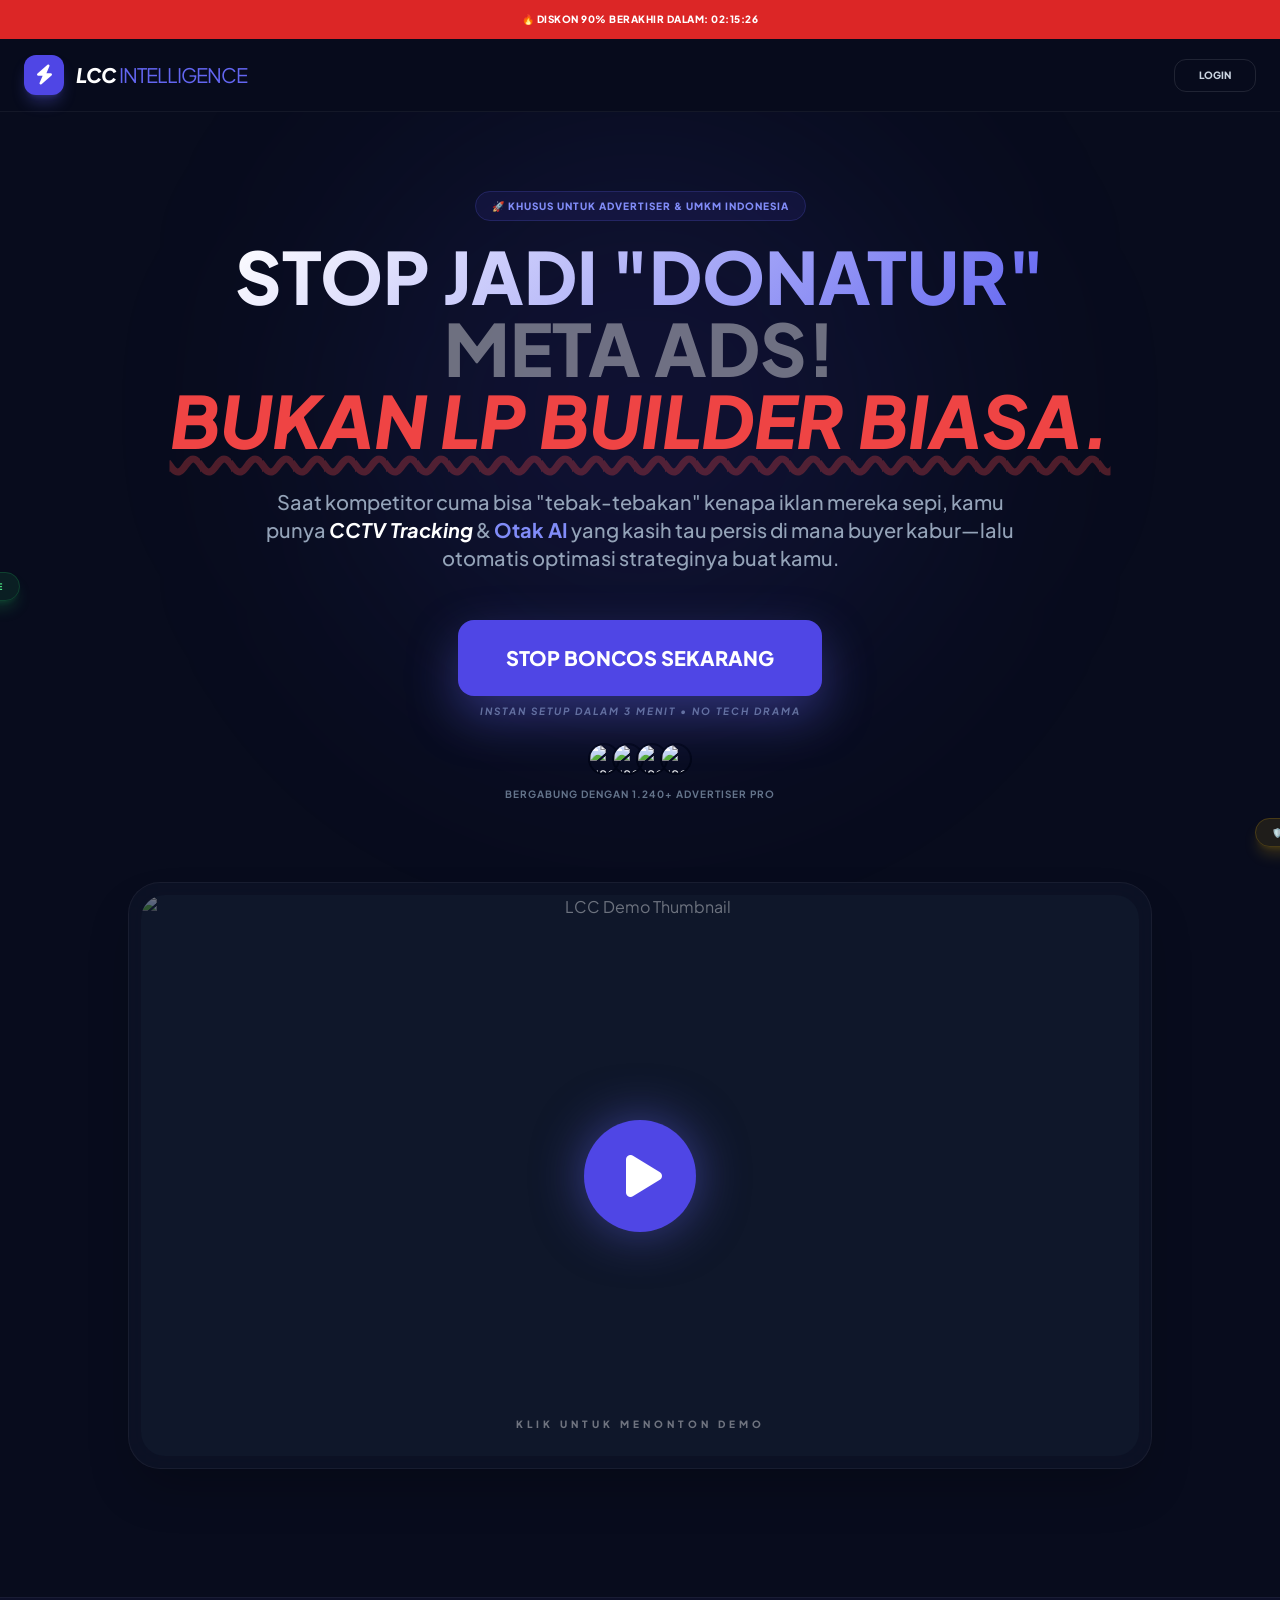
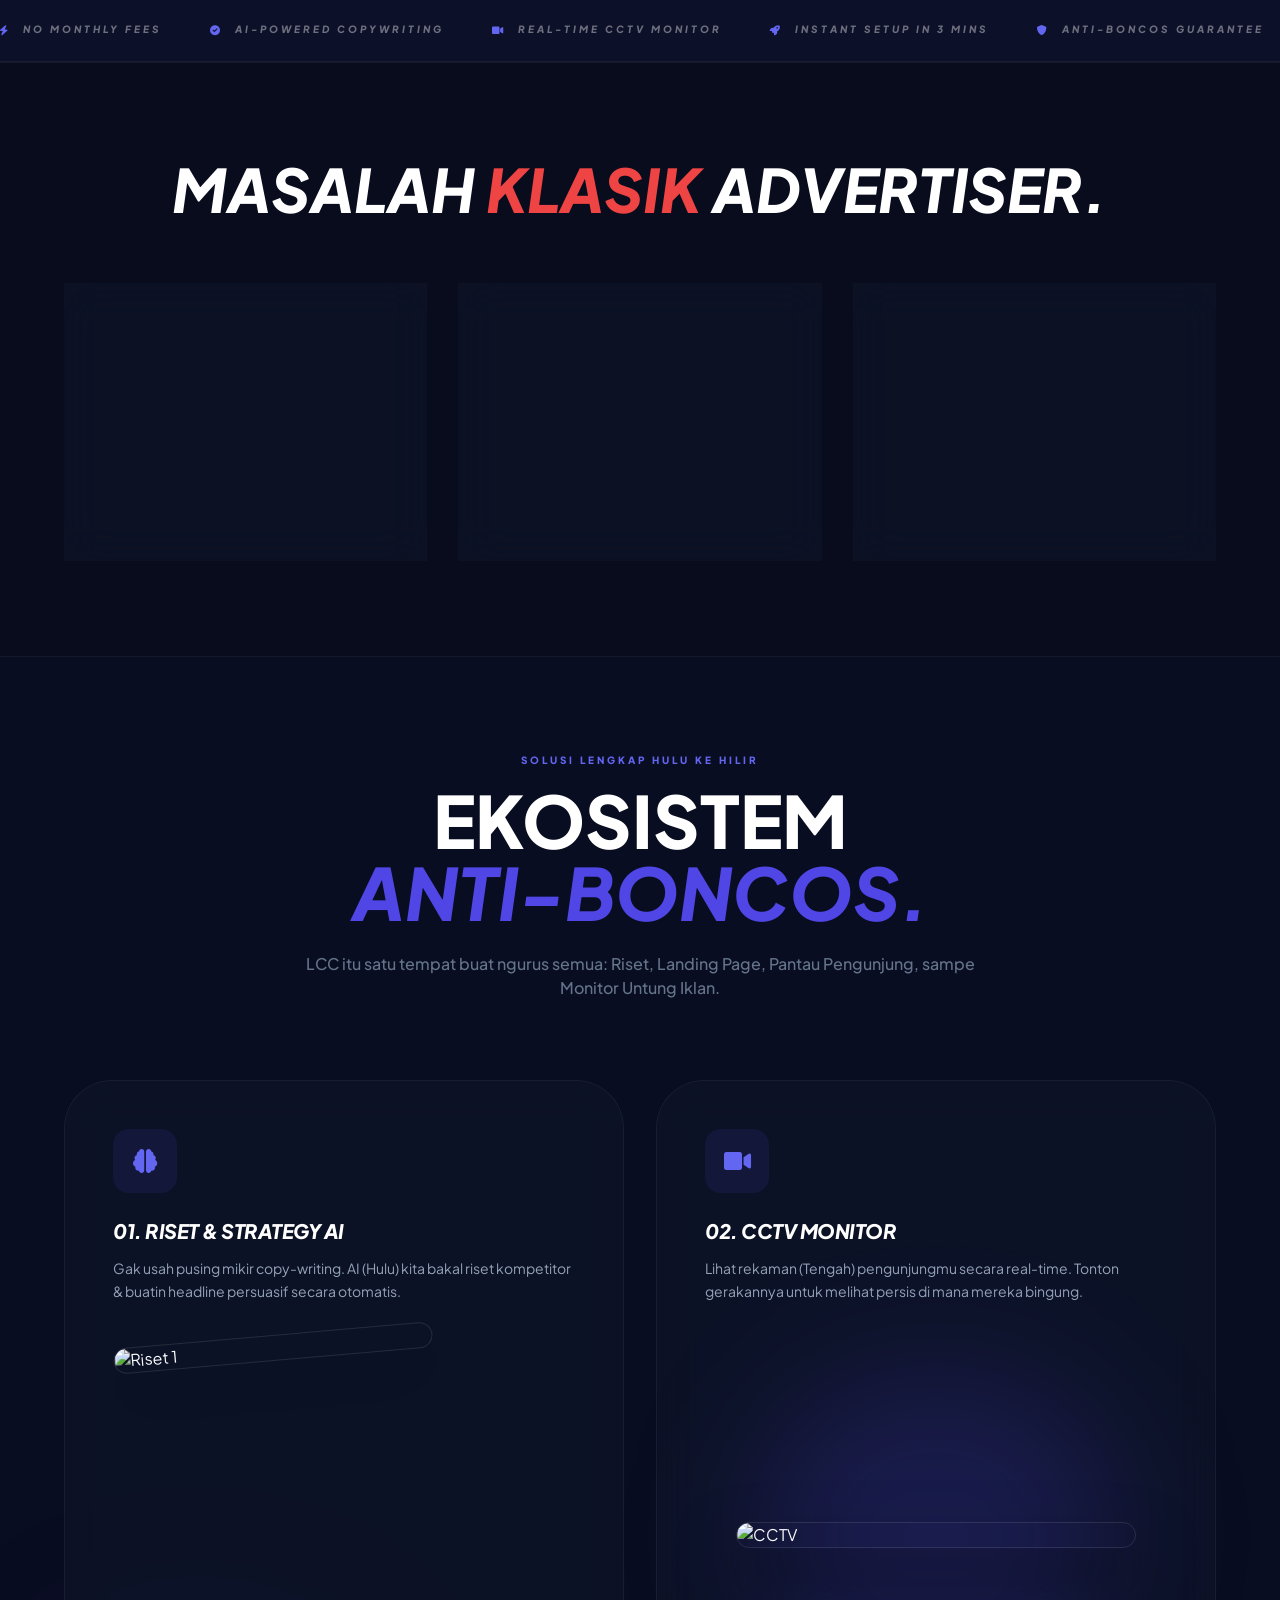
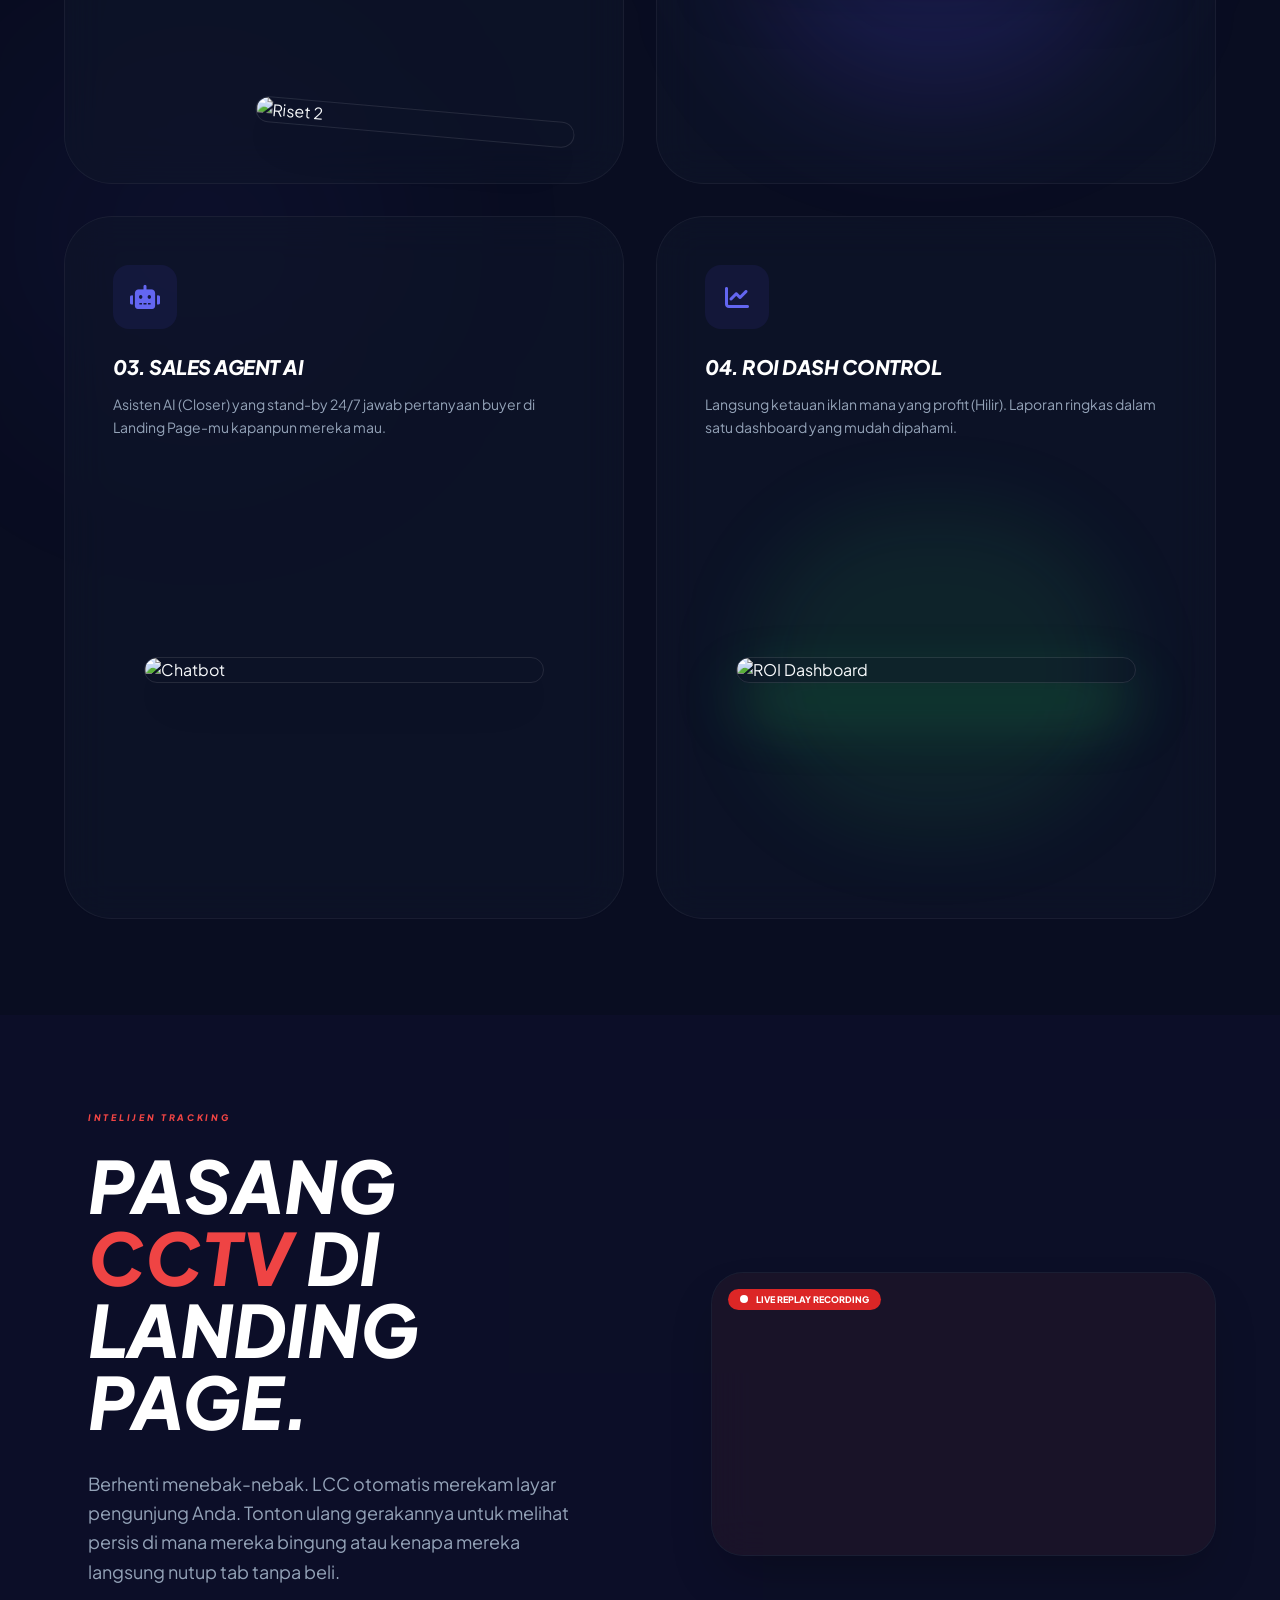
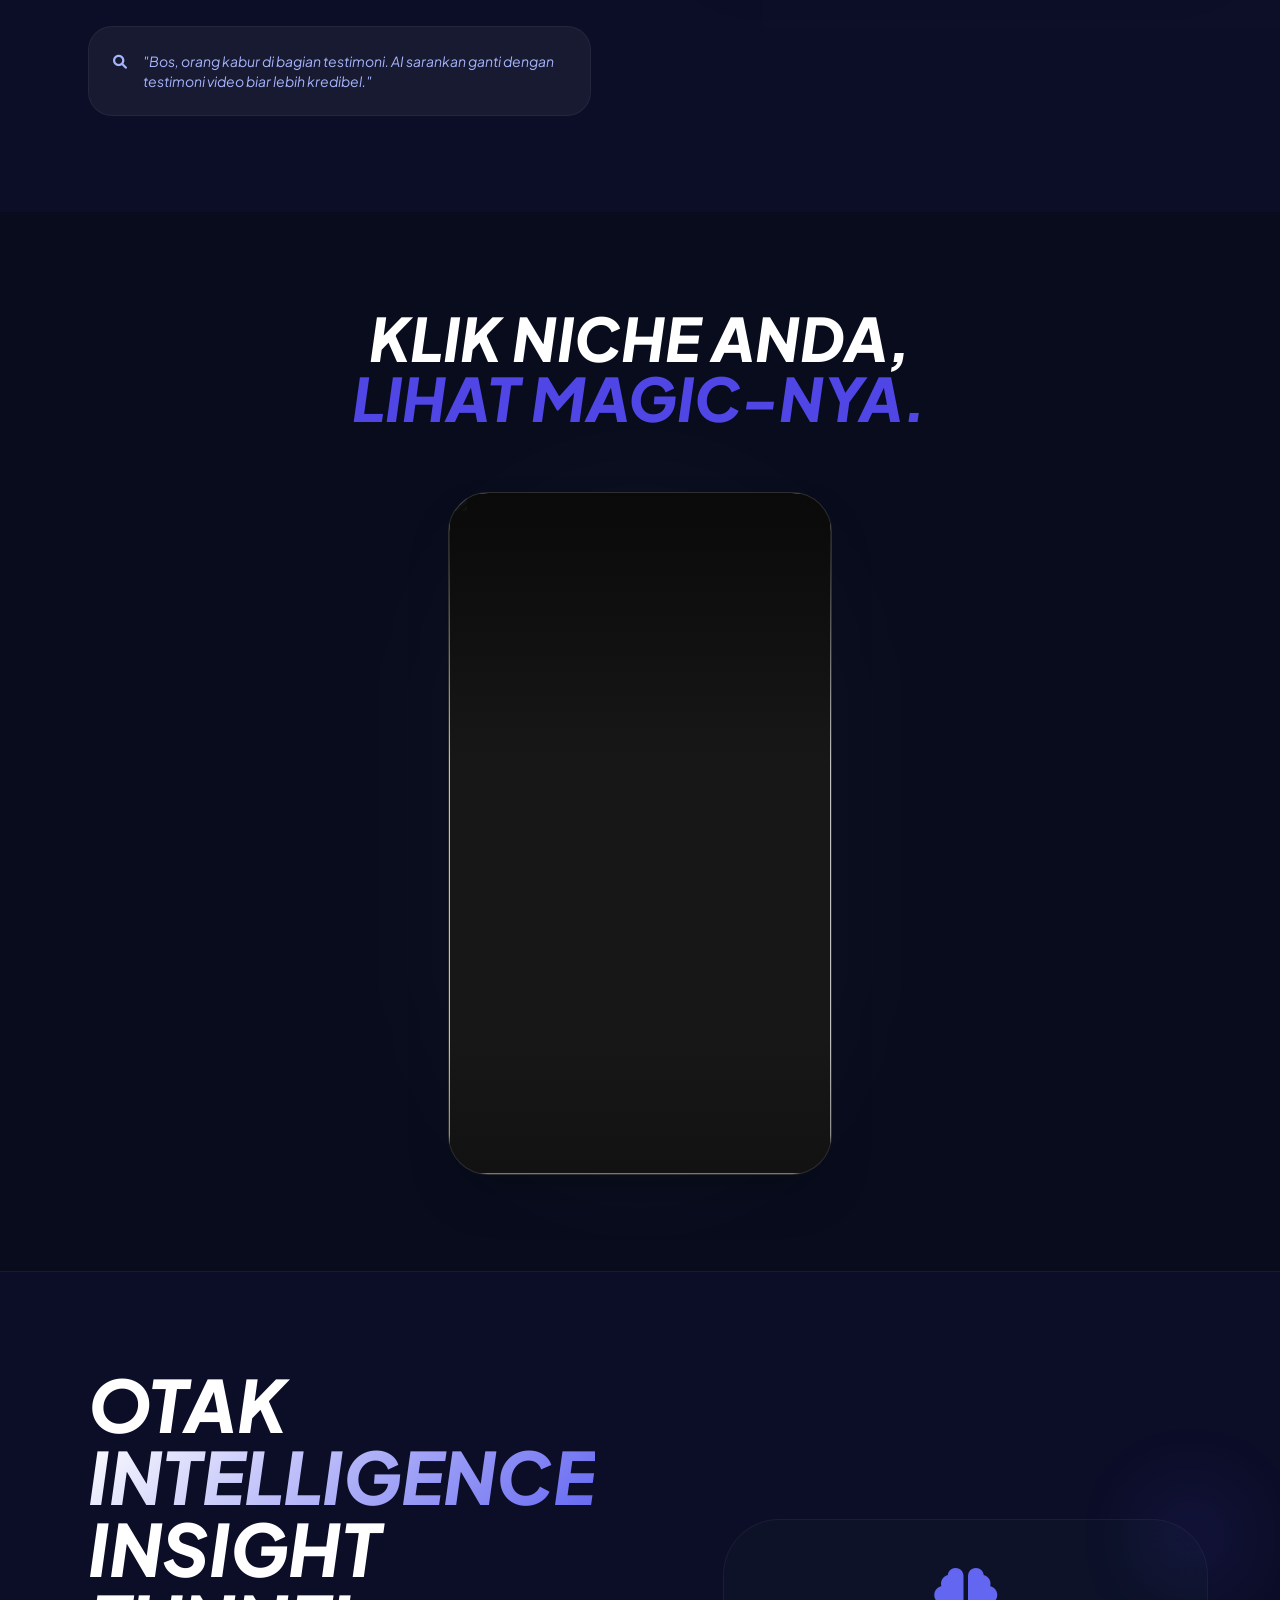
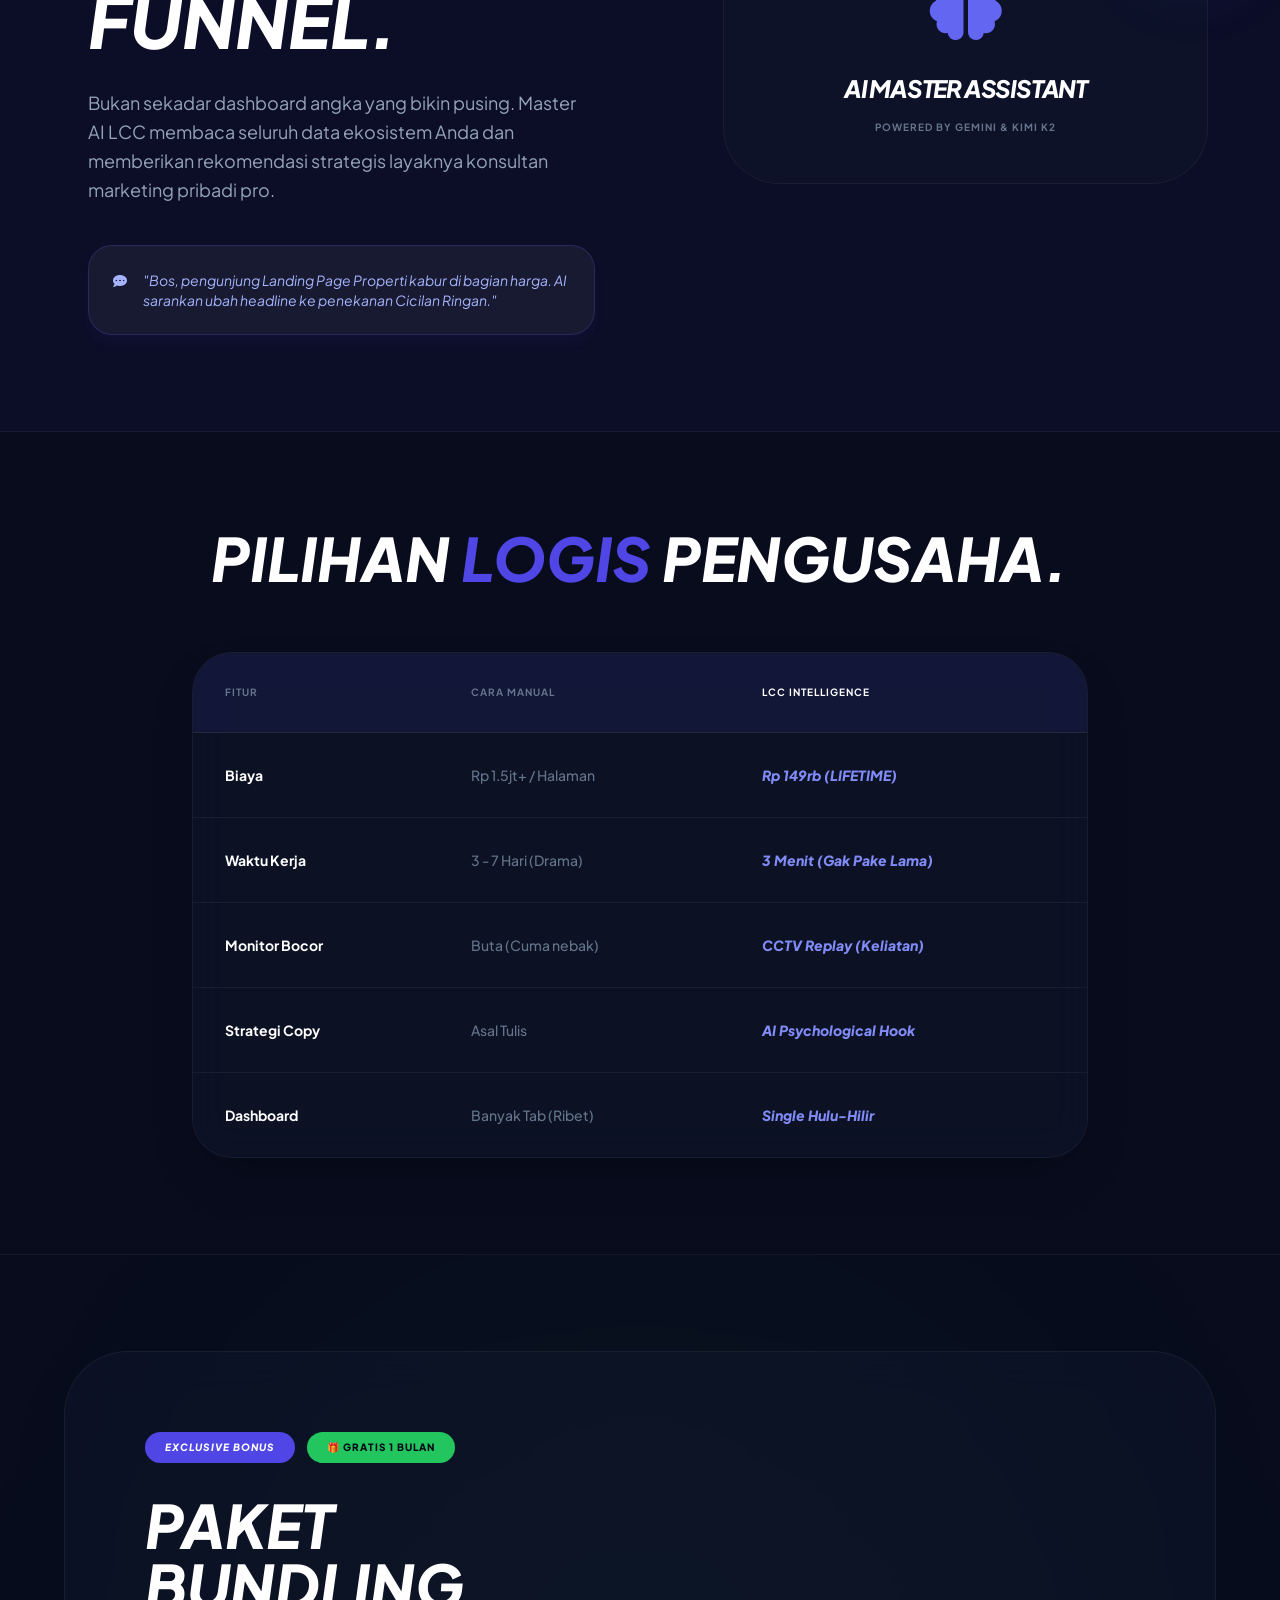
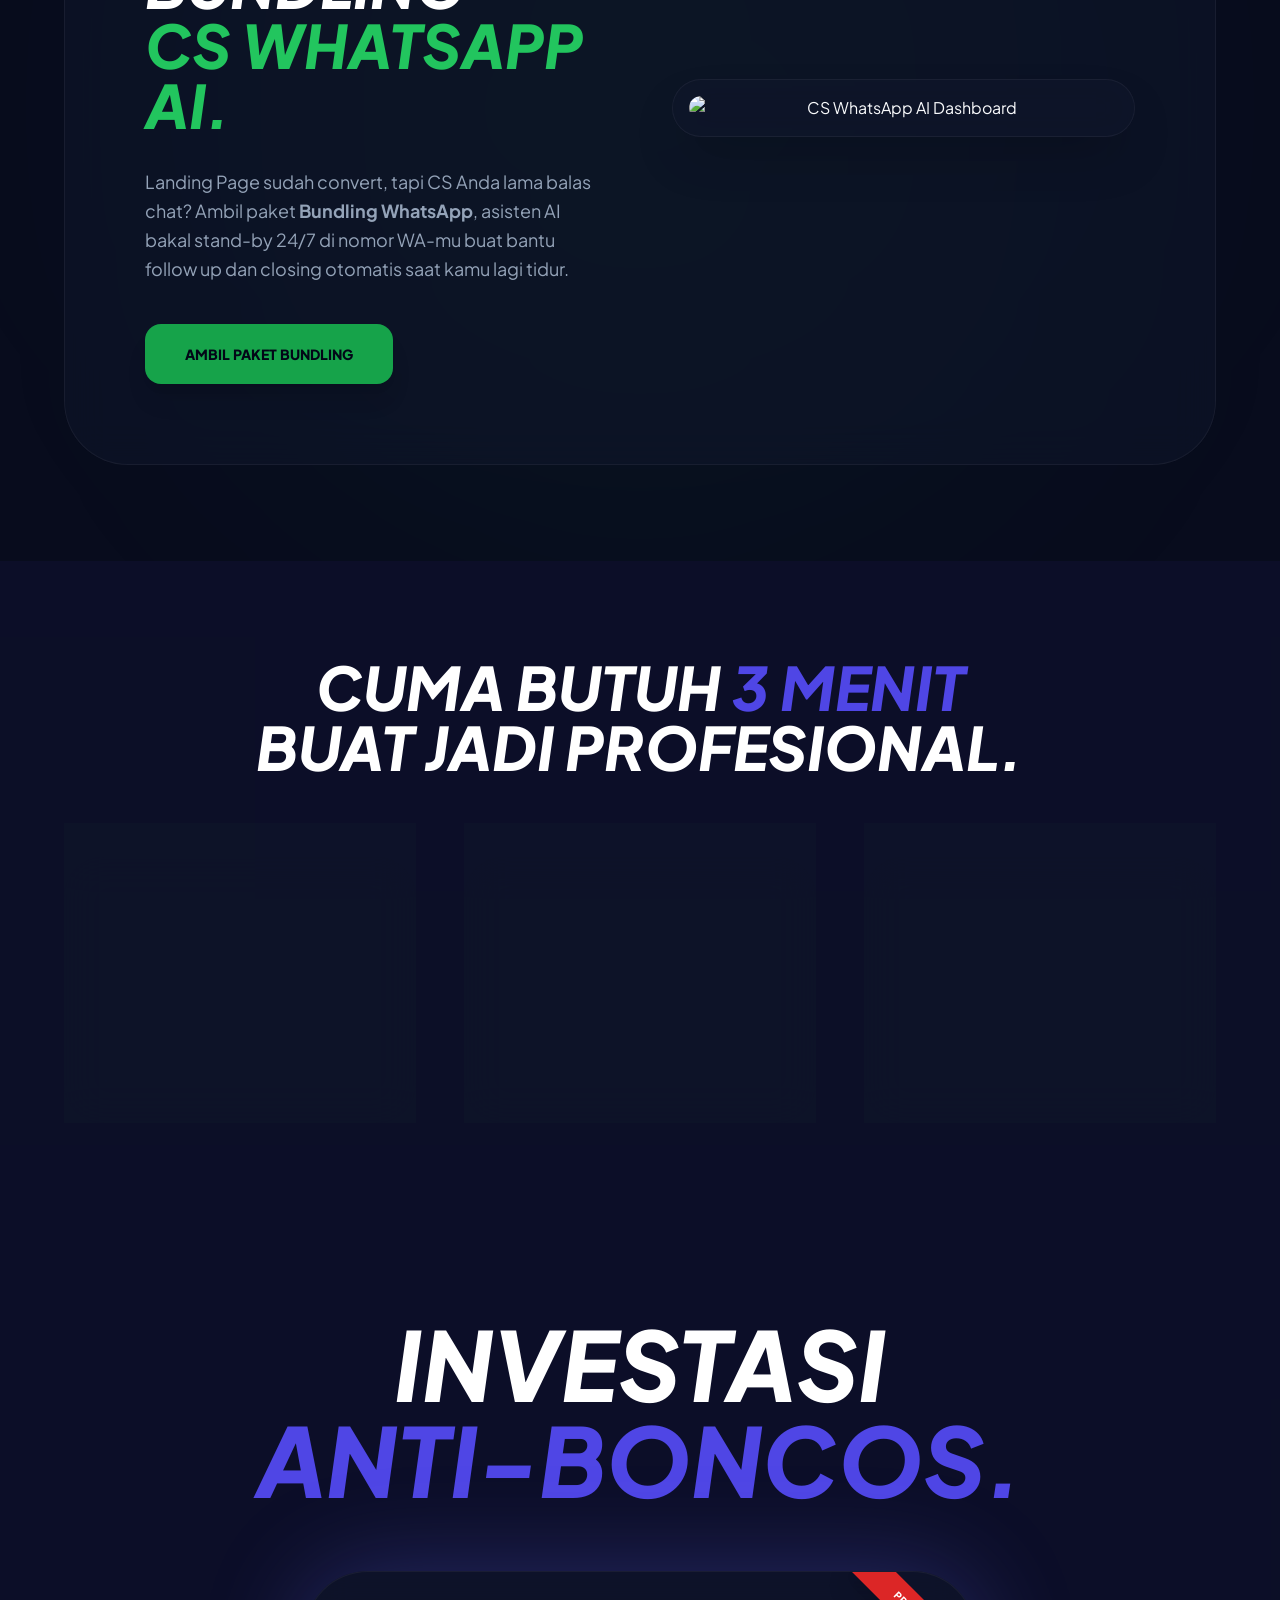
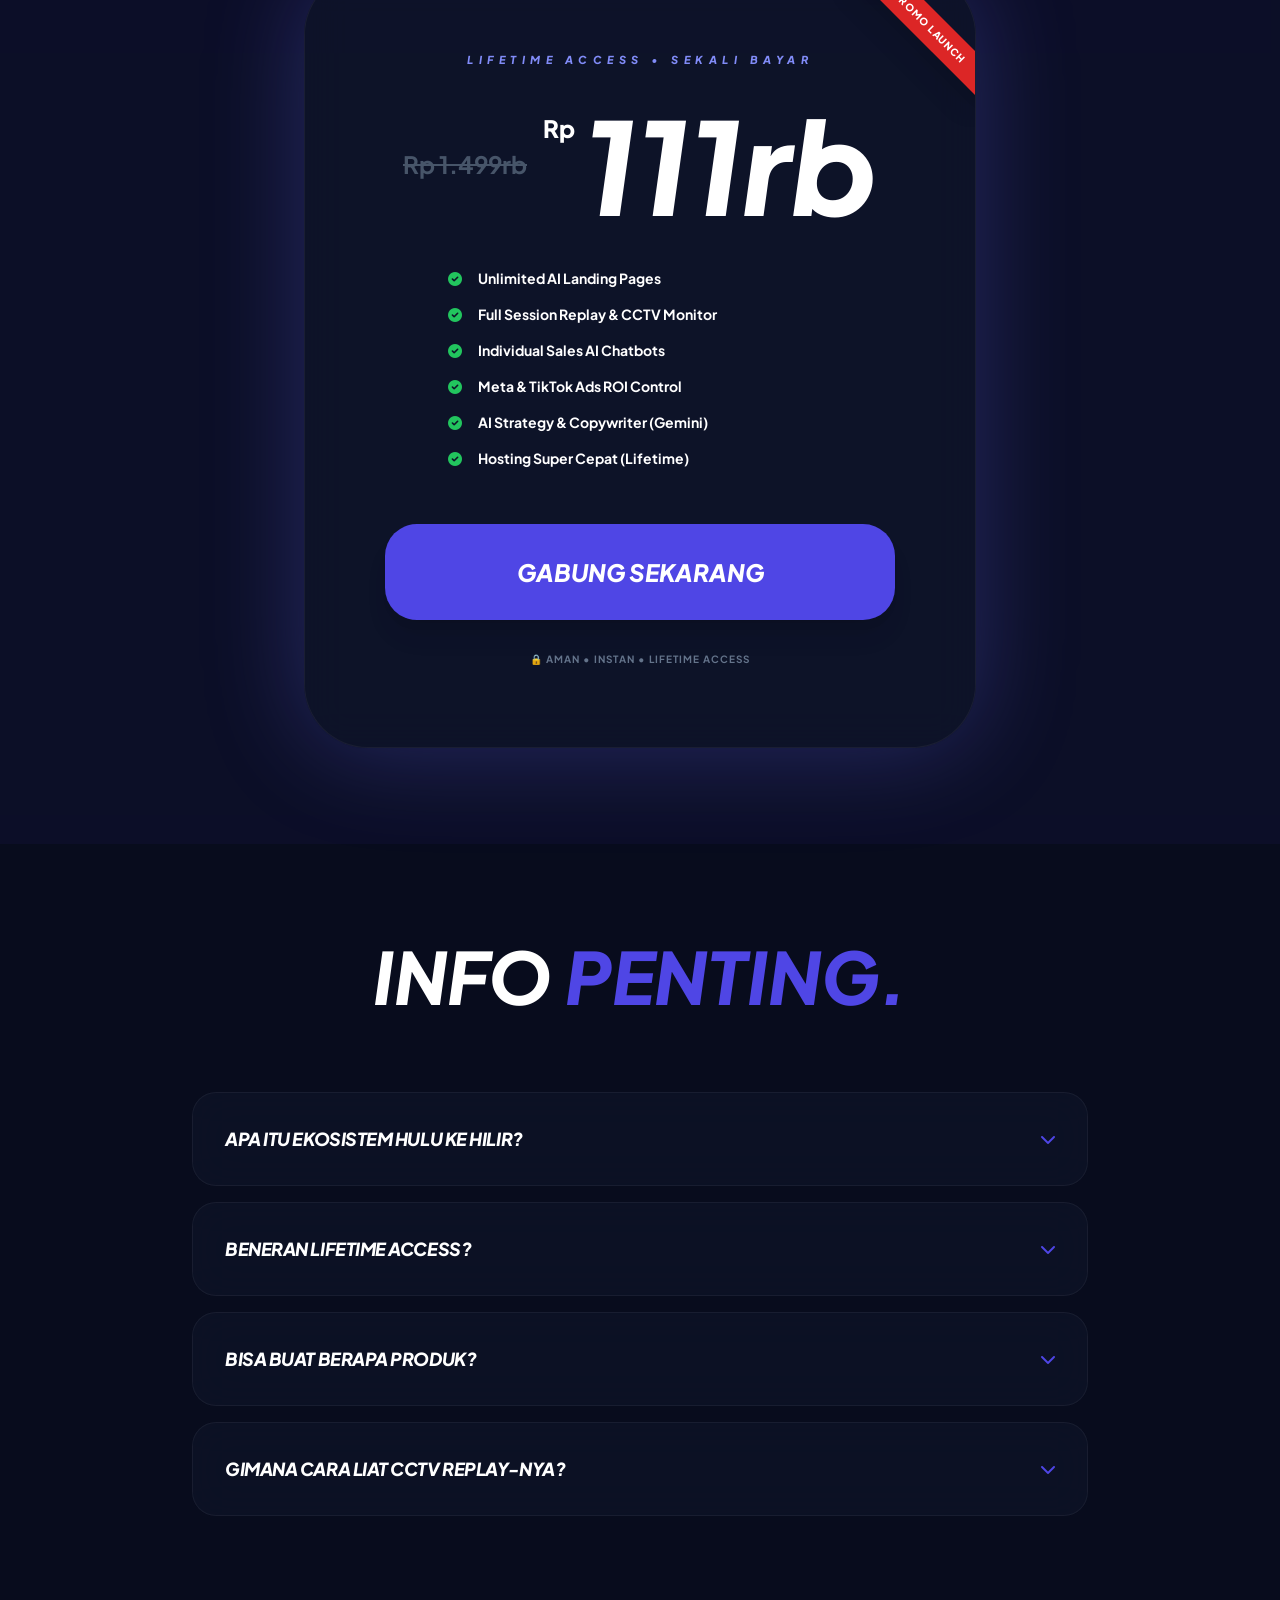
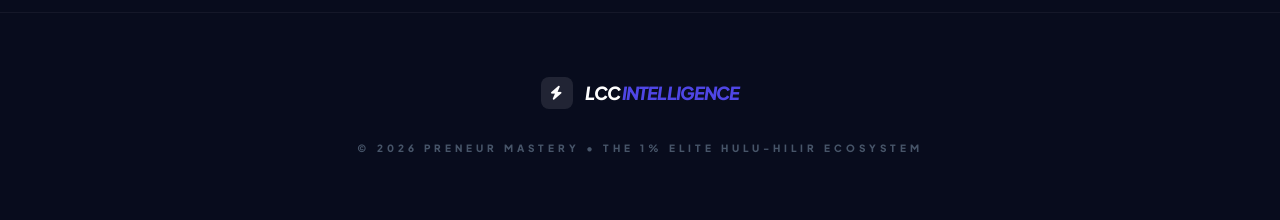
==== experiment/index.html @ a0bcba07 "Add experiment folder for Tailwind testing" ====
<!DOCTYPE html>
<html lang="id">
<head>
    <meta charset="UTF-8">
    <meta name="viewport" content="width=device-width, initial-scale=1.0, maximum-scale=1.0, user-scalable=yes">
    <title>LCC Intelligence | Solusi Landing Page & Tracking Anti-Boncos</title>
    
    <!-- Speed Optimization -->
    <link rel="preconnect" href="https://fonts.googleapis.com">
    <link rel="preconnect" href="https://fonts.gstatic.com" crossorigin>
    <link rel="preconnect" href="https://cdnjs.cloudflare.com">
    <link rel="preconnect" href="https://connect.facebook.net">
    <link rel="preconnect" href="https://res.cloudinary.com">
    <link rel="dns-prefetch" href="https://preneurmastery.com">
    
    <!-- Fonts & Icons -->
    <link href="https://fonts.googleapis.com/css2?family=Plus+Jakarta+Sans:wght@400;500;600;700;800&display=swap" rel="stylesheet">
    <link rel="stylesheet" href="https://cdnjs.cloudflare.com/ajax/libs/font-awesome/6.0.0/css/all.min.css">
    
    <!-- Tailwind CSS for Layout -->
    <link rel="stylesheet" href="style.css">

    <!-- Meta Pixel Code -->
    <script>
        !function(f,b,e,v,n,t,s)
        {if(f.fbq)return;n=f.fbq=function(){n.callMethod?
        n.callMethod.apply(n,arguments):n.queue.push(arguments)};
        if(!f._fbq)f._fbq=n;n.push=n;n.loaded=!0;n.version='2.0';
        n.queue=[];t=b.createElement(e);t.async=!0;
        t.src=v;s=b.getElementsByTagName(e)[0];
        s.parentNode.insertBefore(t,s)}(window, document,'script',
        'https://connect.facebook.net/en_US/fbevents.js');
        fbq('init', '612806087911246');
        fbq('track', 'PageView');
    </script>
    <noscript>
        <img height="1" width="1" style="display:none" 
             src="https://www.facebook.com/tr?id=612806087911246&ev=PageView&noscript=1"/>
    </noscript>
  

    <style>
        *, *::before, *::after { box-sizing: border-box; margin: 0; padding: 0; }

        :root {
            --primary: #6366f1;
            --secondary: #10b981;
            --dark: #080c1d;
            --card: #1e293b;
        }

        html { scroll-behavior: smooth; }

        body {
            font-family: 'Plus Jakarta Sans', sans-serif;
            background-color: var(--dark);
            color: #f8fafc;
            overflow-x: hidden;
            opacity: 1 !important; /* Pastikan terlihat */
        }

        .gradient-text {
            background: linear-gradient(135deg, #fff 0%, #6366f1 100%);
            -webkit-background-clip: text;
            -webkit-text-fill-color: transparent;
            background-clip: text;
        }

        .glass-card {
            background: rgba(15, 23, 42, 0.6);
            backdrop-filter: blur(20px);
            border: 1px solid rgba(255,255,255,0.05);
        }

        .reveal {
            opacity: 1; /* Diubah dari 0 ke 1 agar konten tetap muncul meskipun JS gagal */
            transform: translateY(0px); /* Diubah dari 30px ke 0px */
            transition: all 0.8s cubic-bezier(0.22, 1, 0.36, 1);
        }
        .reveal.active {
            opacity: 1;
            transform: translateY(0);
        }

        .hover-glow:hover {
            box-shadow: 0 0 30px rgba(99,102,241,0.4);
            transform: translateY(-5px);
        }

        .floating { animation: floating 3s ease-in-out infinite; }
        @keyframes floating {
            0%, 100% { transform: translateY(0px); }
            50% { transform: translateY(-10px); }
        }

        .step-number {
            background: linear-gradient(135deg, #6366f1, #818cf8);
            -webkit-background-clip: text;
            -webkit-text-fill-color: transparent;
            background-clip: text;
        }

        .cta-shine {
            position: relative;
            overflow: hidden;
        }
        .cta-shine::after {
            content: '';
            position: absolute;
            inset: 0;
            background: linear-gradient(to right, transparent, rgba(255,255,255,0.15), transparent);
            transform: translateX(-100%);
            transition: transform 1s;
        }
        .cta-shine:hover::after { transform: translateX(100%); }

        .custom-scroll::-webkit-scrollbar { width: 4px; }
        .custom-scroll::-webkit-scrollbar-track { background: rgba(255,255,255,0.02); }
        .custom-scroll::-webkit-scrollbar-thumb { background: rgba(99,102,241,0.2); border-radius: 10px; }

        @media (max-width: 768px) {
            h1 { font-size: 2.2rem !important; line-height: 1.2 !important; }
            h2 { font-size: 1.8rem !important; }
        }
        
        .faq-content {
            max-height: 0;
            opacity: 0;
            transition: all 0.5s ease-in-out;
            overflow: hidden;
        }
        .faq-content.open {
            max-height: 500px;
            opacity: 1;
            padding-bottom: 2rem;
            border-top: 1px solid rgba(255,255,255,0.05);
            margin-top: 1.5rem;
        }
        .chevron-icon {
            transition: transform 0.5s;
        }
        .chevron-icon.rotate {
            transform: rotate(180deg);
        }
        
        /* Running Text / Marquee */
        .marquee-container {
            overflow: hidden;
            width: 100%;
            background: rgba(99, 102, 241, 0.05);
            border-top: 1px solid rgba(255, 255, 255, 0.05);
            border-bottom: 1px solid rgba(255, 255, 255, 0.05);
            padding: 1.5rem 0;
        }
        .marquee-wrapper {
            display: flex;
            width: fit-content;
            animation: marquee 40s linear infinite;
        }
        @keyframes marquee {
            0% { transform: translateX(0); }
            100% { transform: translateX(-50%); }
        }
        
        /* Highlight untuk tracking */
        .trackable {
            cursor: pointer;
            transition: all 0.2s ease;
        }
        .trackable:active {
            transform: scale(0.98);
        }

        /* Carousel Styles */
        .carousel-image {
            transition: opacity 1000ms ease-in-out;
        }
        .top-fade-overlay {
            background: linear-gradient(to bottom, rgba(10, 10, 10, 1) 0%, rgba(10, 10, 10, 0.8) 10%, rgba(10, 10, 10, 0) 40%);
        }
    </style>
</head>
<body class="selection:bg-indigo-500 selection:text-white">

    <!-- 🚩 TOP BANNER -->
    <div class="bg-red-600 py-3 text-center text-white text-[9px] md:text-[10px] font-black z-[100] relative px-4 uppercase tracking-wider">
        🔥 DISKON 90% BERAKHIR DALAM: <span id="countdown">02:15:30</span>
    </div>

    <!-- 🚩 NAVBAR -->
    <nav class="sticky top-0 z-[90] bg-[#080c1d]/80 backdrop-blur-xl border-b border-white/5 px-6 py-4 flex justify-between items-center">
        <div class="flex items-center gap-3 cursor-pointer" onclick="trackEvent('Click_Logo', 'Logo LCC'); window.scrollTo({top:0, behavior:'smooth'})">
            <div class="w-10 h-10 bg-indigo-600 rounded-xl flex items-center justify-center shadow-lg shadow-indigo-500/30">
                <i class="fas fa-bolt text-white text-xl"></i>
            </div>
            <span class="text-xl font-extrabold tracking-tighter uppercase italic text-white">
                LCC <span class="text-indigo-500 font-normal not-italic">Intelligence</span>
            </span>
        </div>
        <button onclick="trackEvent('Click_Login', 'Navbar Login'); window.location.href='https://preneurmastery.com/lcc/login'" class="px-6 py-2 text-[10px] font-black uppercase text-slate-300 border border-white/10 rounded-xl hover:bg-white/5 transition-all">Login</button>
    </nav>

    <!-- 🚩 SECTION 1: THE BIG PAIN -->
    <header class="relative pt-20 pb-20 px-6 text-center overflow-hidden">
        <div class="absolute top-0 left-1/2 -translate-x-1/2 w-[600px] h-[600px] bg-indigo-600/10 blur-[120px] -z-10 rounded-full"></div>
        
        <div class="reveal mb-6 inline-block">
            <span class="bg-indigo-600/10 border border-indigo-500/20 text-indigo-400 px-4 py-2 rounded-full text-[10px] font-black tracking-widest uppercase">
                🚀 KHUSUS UNTUK ADVERTISER & UMKM INDONESIA
            </span>
        </div>

        <h1 class="reveal font-extrabold text-4xl md:text-7xl mb-8 uppercase text-white leading-[1.1]">
            <span class="gradient-text">Stop Jadi "Donatur"</span> <br/>
            <span class="text-white opacity-40">Meta Ads!</span> <br/>
            <span class="text-red-500 italic underline decoration-wavy decoration-red-500/30 underline-offset-8">Bukan LP Builder Biasa.</span>
        </h1>

        <p class="reveal text-base md:text-xl text-slate-400 max-w-3xl mx-auto leading-relaxed mb-12 font-medium">
            Saat kompetitor cuma bisa "tebak-tebakan" kenapa iklan mereka sepi, kamu punya <span class="text-white font-bold italic">CCTV Tracking</span> & <span class="text-indigo-400 font-bold">Otak AI</span> yang kasih tau persis di mana buyer kabur—lalu otomatis optimasi strateginya buat kamu.
        </p>

        <div class="reveal flex flex-col items-center gap-6 relative">
            <!-- Floating Pills for Visual Cues -->
            <div class="hidden md:block absolute -top-12 -left-32 animate-bounce" style="animation-duration: 3s">
                <span class="bg-green-500/10 border border-green-500/20 text-green-400 px-4 py-2 rounded-full text-[9px] font-black tracking-widest uppercase shadow-lg shadow-green-500/20">🚀 3s LOAD TIME</span>
            </div>
            <div class="hidden md:block absolute -bottom-10 -right-32 animate-bounce" style="animation-duration: 4s">
                <span class="bg-yellow-500/10 border border-yellow-500/20 text-yellow-400 px-4 py-2 rounded-full text-[9px] font-black tracking-widest uppercase shadow-lg shadow-yellow-500/20">🛡️ ANTI-BONCOS</span>
            </div>
            <div class="hidden md:block absolute top-0 -right-40 animate-pulse" style="animation-duration: 5s">
                <span class="bg-indigo-500/10 border border-indigo-500/20 text-indigo-400 px-4 py-2 rounded-full text-[9px] font-black tracking-widest uppercase shadow-lg shadow-indigo-500/20">🤖 AI POWERED</span>
            </div>

            <button onclick="trackEvent('Click_CTA_Hero', 'Stop Boncos Sekarang - Rp111rb'); document.getElementById('pricing').scrollIntoView({behavior:'smooth'})" class="cta-shine px-12 py-6 bg-indigo-600 text-white rounded-2xl font-black text-xl uppercase shadow-[0_20px_50px_rgba(99,102,241,0.4)] hover:-translate-y-1 transition-transform">
                STOP BONCOS SEKARANG
            </button>
            <span class="text-[10px] font-bold text-slate-500 uppercase tracking-[0.2em] -mt-4 italic">Instan Setup dalam 3 Menit • No Tech Drama</span>
            
            <div class="flex flex-col items-center gap-3">
                <div class="flex -space-x-2">
                    <img src="https://i.pravatar.cc/100?u=1" class="w-8 h-8 rounded-full border-2 border-[#020617]" alt="user" />
                    <img src="https://i.pravatar.cc/100?u=2" class="w-8 h-8 rounded-full border-2 border-[#020617]" alt="user" />
                    <img src="https://i.pravatar.cc/100?u=3" class="w-8 h-8 rounded-full border-2 border-[#020617]" alt="user" />
                    <img src="https://i.pravatar.cc/100?u=4" class="w-8 h-8 rounded-full border-2 border-[#020617]" alt="user" />
                </div>
                <p class="text-[10px] font-bold text-slate-500 uppercase tracking-widest">Bergabung dengan 1.240+ Advertiser Pro</p>
            </div>
        </div>

        <div class="reveal mt-20 max-w-5xl mx-auto glass-card p-3 rounded-[32px] border-white/5 shadow-2xl">
            <div class="aspect-video rounded-[24px] overflow-hidden bg-[#0f172a] relative cursor-pointer group" onclick="this.innerHTML='<iframe class=\'w-full h-full border-none\' src=\'https://www.youtube.com/embed/gYClkN0HHDU?autoplay=1&rel=0&modestbranding=1&iv_load_policy=3\' allow=\'autoplay; encrypted-media\' allowfullscreen></iframe>'">
                <!-- Custom Thumbnail Overlay -->
                <img src="https://img.youtube.com/vi/gYClkN0HHDU/maxresdefault.jpg" class="w-full h-full object-cover opacity-40 transition-opacity group-hover:opacity-60" alt="LCC Demo Thumbnail" />
                <div class="absolute inset-0 flex items-center justify-center">
                    <div class="w-20 h-20 md:w-28 md:h-28 bg-indigo-600 rounded-full flex items-center justify-center text-white shadow-[0_0_50px_rgba(99,102,241,0.5)] transition-transform group-hover:scale-110">
                        <i class="fas fa-play text-3xl md:text-5xl ml-2"></i>
                    </div>
                </div>
                <div class="absolute bottom-6 left-1/2 -translate-x-1/2 text-white/40 text-[10px] font-black uppercase tracking-[0.4em]">Klik untuk Menonton Demo</div>
            </div>
        </div>
    </header>

    <!-- 🚩 RUNNING TEXT -->
    <div class="marquee-container mt-12 bg-indigo-600/5 py-8">
        <div class="marquee-wrapper">
            <!-- Group 1 -->
            <div class="flex items-center gap-12 pr-12">
                <span class="flex items-center gap-3 text-white/40 font-black italic uppercase text-[10px] tracking-[0.3em] whitespace-nowrap"><i class="fas fa-bolt text-indigo-500"></i> NO MONTHLY FEES</span>
                <span class="flex items-center gap-3 text-white/40 font-black italic uppercase text-[10px] tracking-[0.3em] whitespace-nowrap"><i class="fas fa-check-circle text-indigo-500"></i> AI-POWERED COPYWRITING</span>
                <span class="flex items-center gap-3 text-white/40 font-black italic uppercase text-[10px] tracking-[0.3em] whitespace-nowrap"><i class="fas fa-video text-indigo-500"></i> REAL-TIME CCTV MONITOR</span>
                <span class="flex items-center gap-3 text-white/40 font-black italic uppercase text-[10px] tracking-[0.3em] whitespace-nowrap"><i class="fas fa-rocket text-indigo-500"></i> INSTANT SETUP IN 3 MINS</span>
                <span class="flex items-center gap-3 text-white/40 font-black italic uppercase text-[10px] tracking-[0.3em] whitespace-nowrap"><i class="fas fa-shield-alt text-indigo-500"></i> ANTI-BONCOS GUARANTEE</span>
                <span class="flex items-center gap-3 text-white/40 font-black italic uppercase text-[10px] tracking-[0.3em] whitespace-nowrap"><i class="fas fa-brain text-indigo-500"></i> POWERED BY GEMINI AI</span>
            </div>
            <!-- Group 2 (Duplicate for infinite loop) -->
            <div class="flex items-center gap-12 pr-12">
                <span class="flex items-center gap-3 text-white/40 font-black italic uppercase text-[10px] tracking-[0.3em] whitespace-nowrap"><i class="fas fa-bolt text-indigo-500"></i> NO MONTHLY FEES</span>
                <span class="flex items-center gap-3 text-white/40 font-black italic uppercase text-[10px] tracking-[0.3em] whitespace-nowrap"><i class="fas fa-check-circle text-indigo-500"></i> AI-POWERED COPYWRITING</span>
                <span class="flex items-center gap-3 text-white/40 font-black italic uppercase text-[10px] tracking-[0.3em] whitespace-nowrap"><i class="fas fa-video text-indigo-500"></i> REAL-TIME CCTV MONITOR</span>
                <span class="flex items-center gap-3 text-white/40 font-black italic uppercase text-[10px] tracking-[0.3em] whitespace-nowrap"><i class="fas fa-rocket text-indigo-500"></i> INSTANT SETUP IN 3 MINS</span>
                <span class="flex items-center gap-3 text-white/40 font-black italic uppercase text-[10px] tracking-[0.3em] whitespace-nowrap"><i class="fas fa-shield-alt text-indigo-500"></i> ANTI-BONCOS GUARANTEE</span>
                <span class="flex items-center gap-3 text-white/40 font-black italic uppercase text-[10px] tracking-[0.3em] whitespace-nowrap"><i class="fas fa-brain text-indigo-500"></i> POWERED BY GEMINI AI</span>
            </div>
        </div>
    </div>

    <!-- 🚩 SECTION 2: THE AGITATOR -->
    <section class="py-24 px-6 bg-[#080c1d] border-y border-white/5">
        <div class="max-w-6xl mx-auto text-center">
            <h2 class="reveal text-3xl md:text-6xl font-black uppercase text-white mb-16 italic">
                Masalah <span class="text-red-500">Klasik</span> Advertiser.
            </h2>
            
            <div class="grid grid-cols-1 md:grid-cols-3 gap-8">
                <div class="reveal glass-card p-10 rounded-[40px] text-left hover-glow transition-all">
                    <i class="fas fa-ghost text-red-500 text-3xl mb-6"></i>
                    <h3 class="text-xl font-black text-white mb-4 uppercase italic">Gak Nyambung</h3>
                    <p class="text-slate-400 text-sm leading-relaxed">Iklannya bahas 'Solusi Jerawat', tapi pas diklik malah masuk ke halaman umum. Buyer bingung, terus kabur. Saldo iklan ludes gitu aja.</p>
                </div>
                <div class="reveal glass-card p-10 rounded-[40px] text-left hover-glow transition-all">
                    <i class="fas fa-tachometer-alt text-orange-500 text-3xl mb-6"></i>
                    <h3 class="text-xl font-black text-white mb-4 uppercase italic">Loading Lemot</h3>
                    <p class="text-slate-400 text-sm leading-relaxed">Baru dibuka udah buffering. Di Indonesia sinyal gak selalu 5G bos. LP yang berat itu 'pembunuh' konversi nomor satu.</p>
                </div>
                <div class="reveal glass-card p-10 rounded-[40px] text-left hover-glow transition-all">
                    <i class="fas fa-clock text-yellow-500 text-3xl mb-6"></i>
                    <h3 class="text-xl font-black text-white mb-4 uppercase italic">Admin Slow Respon</h3>
                    <p class="text-slate-400 text-sm leading-relaxed">Buyer chat jam 9 malam, baru dibalas besok pagi. Udah keburu dingin, atau malah udah beli di lapak sebelah.</p>
                </div>
            </div>
        </div>
    </section>

    <!-- 🚩 SECTION 3: THE REVEAL (THE HULU-HILIR ECOSYSTEM) -->
    <section class="py-24 px-6 bg-indigo-600/[0.02] relative overflow-hidden">
        <div class="absolute top-1/2 left-0 w-[400px] h-[400px] bg-indigo-600/5 blur-[100px] -z-10 rounded-full"></div>
        <div class="max-w-6xl mx-auto">
            <div class="text-center mb-20">
                <span class="text-indigo-500 font-black tracking-[0.3em] uppercase text-[10px] mb-4 block">Solusi Lengkap Hulu ke Hilir</span>
                <h2 class="reveal text-3xl md:text-7xl font-black uppercase text-white leading-none">
                    EKOSISTEM <br />
                    <span class="text-indigo-600 italic">ANTI-BONCOS.</span>
                </h2>
                <p class="reveal text-slate-500 mt-6 max-w-2xl mx-auto font-medium">LCC itu satu tempat buat ngurus semua: Riset, Landing Page, Pantau Pengunjung, sampe Monitor Untung Iklan.</p>
            </div>

            <div class="grid grid-cols-1 md:grid-cols-2 gap-8">
                <div class="reveal glass-card p-6 md:p-12 rounded-[32px] md:rounded-[48px] flex flex-col gap-8 group hover:bg-indigo-600/5 transition-all">
                    <div class="flex-1">
                        <div class="w-16 h-16 bg-indigo-600/10 rounded-2xl flex items-center justify-center mb-6 group-hover:bg-indigo-600 transition-colors">
                            <i class="fas fa-brain text-indigo-500 group-hover:text-white text-2xl"></i>
                        </div>
                        <h3 class="text-xl font-black italic text-white mb-3 uppercase tracking-tight">01. Riset & Strategy AI</h3>
                        <p class="text-slate-400 text-sm leading-relaxed">Gak usah pusing mikir copy-writing. AI (Hulu) kita bakal riset kompetitor & buatin headline persuasif secara otomatis.</p>
                    </div>
                    <!-- Gambar Riset AI: Stacked Aesthetic -->
                    <div class="w-full h-[300px] md:h-[400px] relative shrink-0 mt-auto">
                        <img src="https://res.cloudinary.com/dn5ppjuf3/image/upload/q_auto/f_auto/v1775291266/Screenshot_2026-04-04-15-21-38-210_com.kiwibrowser.browser_p8l4u5.png" class="absolute top-0 left-0 w-[70%] md:w-[320px] rounded-2xl shadow-2xl border border-white/10 rotate-[-5deg] z-10 hover:z-30 transition-all hover:rotate-0" alt="Riset 1" />
                        <img src="https://res.cloudinary.com/dn5ppjuf3/image/upload/q_auto/f_auto/v1775291266/Screenshot_2026-04-04-15-24-09-465_com.kiwibrowser.browser_z0q996.png" class="absolute bottom-0 right-0 w-[70%] md:w-[320px] rounded-2xl shadow-2xl border border-white/10 rotate-[5deg] z-20 hover:z-30 transition-all hover:rotate-0" alt="Riset 2" />
                    </div>
                </div>

                <div class="reveal glass-card p-6 md:p-12 rounded-[32px] md:rounded-[48px] flex flex-col gap-8 group hover:bg-indigo-600/5 transition-all">
                    <div class="flex-1">
                        <div class="w-16 h-16 bg-indigo-600/10 rounded-2xl flex items-center justify-center mb-6 group-hover:bg-indigo-600 transition-colors">
                            <i class="fas fa-video text-indigo-500 group-hover:text-white text-2xl"></i>
                        </div>
                        <h3 class="text-xl font-black italic text-white mb-3 uppercase tracking-tight">02. CCTV Monitor</h3>
                        <p class="text-slate-400 text-sm leading-relaxed">Lihat rekaman (Tengah) pengunjungmu secara real-time. Tonton gerakannya untuk melihat persis di mana mereka bingung.</p>
                    </div>
                    <!-- Gambar CCTV: Modern Frame -->
                    <div class="w-full h-[300px] md:h-[400px] relative flex items-center justify-center shrink-0 mt-auto">
                        <div class="absolute w-[80%] h-[80%] bg-indigo-600/20 blur-3xl rounded-full"></div>
                        <img src="https://res.cloudinary.com/dn5ppjuf3/image/upload/q_auto/f_auto/v1775291265/Screenshot_2026-04-04-15-02-40-707_com.kiwibrowser.browser_y0ipcc.png" class="w-full max-w-[400px] rounded-3xl shadow-[0_30px_60px_rgba(0,0,0,0.5)] border border-white/10 relative z-10 hover:scale-105 transition-transform" alt="CCTV" />
                    </div>
                </div>

                <div class="reveal glass-card p-6 md:p-12 rounded-[32px] md:rounded-[48px] flex flex-col gap-8 group hover:bg-indigo-600/5 transition-all">
                    <div class="flex-1">
                        <div class="w-16 h-16 bg-indigo-600/10 rounded-2xl flex items-center justify-center mb-6 group-hover:bg-indigo-600 transition-colors">
                            <i class="fas fa-robot text-indigo-500 group-hover:text-white text-2xl"></i>
                        </div>
                        <h3 class="text-xl font-black italic text-white mb-3 uppercase tracking-tight">03. Sales Agent AI</h3>
                        <p class="text-slate-400 text-sm leading-relaxed">Asisten AI (Closer) yang stand-by 24/7 jawab pertanyaan buyer di Landing Page-mu kapanpun mereka mau.</p>
                    </div>
                    <!-- Gambar Chatbot: Clean Shadow -->
                    <div class="w-full h-[300px] md:h-[400px] relative flex items-center justify-center shrink-0 mt-auto">
                        <img src="https://res.cloudinary.com/dn5ppjuf3/image/upload/q_auto/f_auto/v1775291266/Screenshot_2026-04-04-15-06-03-703_com.kiwibrowser.browser_rnnibp.png" class="w-full max-w-[400px] rounded-3xl shadow-2xl border border-white/10 hover:scale-105 transition-transform" alt="Chatbot" />
                    </div>
                </div>

                <div class="reveal glass-card p-6 md:p-12 rounded-[32px] md:rounded-[48px] flex flex-col gap-8 group hover:bg-indigo-600/5 transition-all">
                    <div class="flex-1">
                        <div class="w-16 h-16 bg-indigo-600/10 rounded-2xl flex items-center justify-center mb-6 group-hover:bg-indigo-600 transition-colors">
                            <i class="fas fa-chart-line text-indigo-500 group-hover:text-white text-2xl"></i>
                        </div>
                        <h3 class="text-xl font-black italic text-white mb-3 uppercase tracking-tight">04. ROI Dash Control</h3>
                        <p class="text-slate-400 text-sm leading-relaxed">Langsung ketauan iklan mana yang profit (Hilir). Laporan ringkas dalam satu dashboard yang mudah dipahami.</p>
                    </div>
                    <!-- Gambar Dashboard: Glow Effect -->
                    <div class="w-full h-[300px] md:h-[400px] relative flex items-center justify-center shrink-0 mt-auto">
                        <div class="absolute w-[80%] h-[80%] bg-green-500/10 blur-2xl rounded-full"></div>
                        <img src="https://res.cloudinary.com/dn5ppjuf3/image/upload/q_auto/f_auto/v1775291266/Screenshot_2026-04-04-15-04-38-453_com.kiwibrowser.browser_u8rtiq.png" class="w-full max-w-[400px] rounded-3xl shadow-[0_30px_60px_rgba(34,197,94,0.3)] border border-white/10 relative z-10 hover:scale-105 transition-transform" alt="ROI Dashboard" />
                    </div>
                </div>
            </div>
        </div>
    </section>

    <!-- 🚩 SECTION 4: THE INTEL -->
    <section class="py-24 px-6 bg-indigo-600/5 text-left relative overflow-hidden">
        <div class="max-w-6xl mx-auto flex flex-col lg:flex-row items-center gap-12 md:gap-24">
            <div class="reveal flex-1 px-6">
                <span class="text-red-500 font-black tracking-[0.3em] uppercase text-[9px] mb-6 block italic">Intelijen Tracking</span>
                <h2 class="font-heading text-3xl md:text-7xl italic leading-[1.1] mb-8 uppercase text-white font-black">PASANG <span class="text-red-500">CCTV</span> DI <br />LANDING PAGE.</h2>
                <p class="text-slate-400 text-lg leading-relaxed mb-10">Berhenti menebak-nebak. LCC otomatis merekam layar pengunjung Anda. Tonton ulang gerakannya untuk melihat persis di mana mereka bingung atau kenapa mereka langsung nutup tab tanpa beli.</p>
                <div class="flex gap-4 p-6 bg-white/5 rounded-3xl border border-white/5 italic text-sm text-indigo-300">
                    <i class="fas fa-search mt-1"></i>"Bos, orang kabur di bagian testimoni. AI sarankan ganti dengan testimoni video biar lebih kredibel."
                </div>
            </div>
            <div class="reveal flex-1 w-full max-w-2xl glass-card aspect-video rounded-[32px] overflow-hidden border-white/10 relative shadow-2xl">
                <div class="absolute inset-0 bg-red-600/5 z-10 pointer-events-none"></div>
                <div class="absolute top-4 left-4 bg-red-600 px-3 py-1 rounded-full text-[9px] font-black text-white flex items-center gap-2 z-20">
                    <span class="w-2 h-2 bg-white rounded-full animate-ping"></span> LIVE REPLAY RECORDING
                </div>
                <!-- YouTube CCTV: No Controls & Pointer Events None for pure "Live" effect -->
                <iframe 
                    class="w-full h-full border-none pointer-events-none" 
                    src="https://www.youtube.com/embed/X4YAyxiMyuA?rel=0&modestbranding=1&autoplay=1&mute=1&loop=1&playlist=X4YAyxiMyuA&controls=0&showinfo=0&iv_load_policy=3" 
                    title="CCTV Replay Demo" 
                    allow="accelerometer; autoplay; clipboard-write; encrypted-media; gyroscope; picture-in-picture" 
                    allowfullscreen>
                </iframe>
            </div>
        </div>
    </section>

    <!-- 🚩 SECTION 5: THE CAROUSEL DEMO -->
    <section id="demo" class="py-24 px-6 bg-[#080c1d]">
        <div class="max-w-6xl mx-auto text-center">
            <h2 class="reveal text-3xl md:text-6xl font-black uppercase text-white mb-16 italic leading-none">
                KLIK NICHE ANDA, <br />
                <span class="text-indigo-600">LIHAT MAGIC-NYA.</span>
            </h2>

            <div class="w-full max-w-sm mx-auto relative group reveal">
              <!-- Kontainer Utama Kartu (Aspek Rasio 9:16) -->
              <div id="carousel-container" class="relative aspect-[9/16] overflow-hidden rounded-[40px] bg-neutral-900 shadow-2xl border border-white/10">
                <!-- Gambar akan dimasukkan di sini oleh JavaScript -->
                <div id="image-wrapper" class="absolute inset-0"></div>
                
                <!-- Overlay Pudar Atas -->
                <div class="absolute inset-0 top-fade-overlay pointer-events-none z-10"></div>
                
                <!-- Vignette Halus di Bagian Bawah -->
                <div class="absolute inset-0 pointer-events-none z-10" style="background: linear-gradient(to top, rgba(10, 10, 10, 0.4) 0%, transparent 20%)"></div>
              </div>

              <!-- Efek Cahaya Dekoratif di Latar Belakang -->
              <div class="absolute -inset-4 bg-white/5 blur-3xl -z-10 rounded-full opacity-50"></div>
            </div>
        </div>
    </section>

    <!-- 🚩 SECTION 6: THE BRAIN -->
    <section class="py-24 px-6 bg-indigo-600/5 text-left relative overflow-hidden border-y border-white/5">
        <div class="max-w-6xl mx-auto flex flex-col lg:flex-row items-center gap-12 md:gap-24">
            <div class="reveal flex-1 px-6">
                <h2 class="font-heading text-3xl md:text-7xl italic leading-[1.1] mb-8 uppercase text-white font-black">OTAK <span class="gradient-text">INTELLIGENCE</span> <br />INSIGHT FUNNEL.</h2>
                <p class="text-slate-400 text-lg leading-relaxed mb-10">Bukan sekadar dashboard angka yang bikin pusing. Master AI LCC membaca seluruh data ekosistem Anda dan memberikan rekomendasi strategis layaknya konsultan marketing pribadi pro.</p>
                <div class="space-y-6">
                    <div class="flex gap-4 p-6 bg-white/5 rounded-3xl border border-indigo-500/20 italic text-sm text-indigo-300 shadow-lg shadow-indigo-500/5">
                        <i class="fas fa-comment-dots mt-1"></i>"Bos, pengunjung Landing Page Properti kabur di bagian harga. AI sarankan ubah headline ke penekanan Cicilan Ringan."
                    </div>
                </div>
            </div>
            <div class="reveal flex-1 w-full max-w-lg px-2 text-center">
                <div class="glass-card p-12 rounded-[56px] border-indigo-500/30 bg-[#080c1d]/50 relative">
                    <div class="absolute -top-6 -right-6 w-20 h-20 bg-indigo-600 rounded-full blur-[40px] opacity-20"></div>
                    <i class="fas fa-brain text-7xl text-indigo-500 mb-8 floating shadow-indigo-500/50"></i>
                    <div class="text-2xl font-black text-white italic uppercase tracking-tighter">AI MASTER ASSISTANT</div>
                    <p class="text-slate-500 text-[10px] font-bold uppercase mt-4 tracking-widest">Powered by Gemini & Kimi K2</p>
                </div>
            </div>
        </div>
    </section>

    <!-- 🚩 SECTION 7: THE COMPARISON -->
    <section class="py-24 px-6 bg-[#080c1d]">
        <div class="max-w-4xl mx-auto">
            <h2 class="reveal text-center text-3xl md:text-6xl font-black uppercase text-white mb-16 italic">
                Pilihan <span class="text-indigo-600">Logis</span> Pengusaha.
            </h2>
            <div class="reveal glass-card rounded-[40px] overflow-hidden border border-white/10 shadow-2xl">
                <table class="w-full text-left border-collapse">
                    <thead>
                        <tr class="bg-indigo-600/10 border-b border-white/10 font-black uppercase text-[10px] tracking-widest text-slate-500">
                            <th class="p-8">Fitur</th>
                            <th class="p-8">Cara Manual</th>
                            <th class="p-8 text-white">LCC Intelligence</th>
                        </tr>
                    </thead>
                    <tbody class="text-sm font-medium">
                        <tr class="border-b border-white/5 hover:bg-white/[0.02] transition-colors">
                            <td class="p-8 text-white font-bold">Biaya</td>
                            <td class="p-8 text-slate-500">Rp 1.5jt+ / Halaman</td>
                            <td class="p-8 text-indigo-400 font-black italic">Rp 149rb (LIFETIME)</td>
                        </tr>
                        <tr class="border-b border-white/5 hover:bg-white/[0.02] transition-colors">
                            <td class="p-8 text-white font-bold">Waktu Kerja</td>
                            <td class="p-8 text-slate-500">3 - 7 Hari (Drama)</td>
                            <td class="p-8 text-indigo-400 font-black italic">3 Menit (Gak Pake Lama)</td>
                        </tr>
                        <tr class="border-b border-white/5 hover:bg-white/[0.02] transition-colors">
                            <td class="p-8 text-white font-bold">Monitor Bocor</td>
                            <td class="p-8 text-slate-500">Buta (Cuma nebak)</td>
                            <td class="p-8 text-indigo-400 font-black italic">CCTV Replay (Keliatan)</td>
                        </tr>
                        <tr class="border-b border-white/5 hover:bg-white/[0.02] transition-colors">
                            <td class="p-8 text-white font-bold">Strategi Copy</td>
                            <td class="p-8 text-slate-500">Asal Tulis</td>
                            <td class="p-8 text-indigo-400 font-black italic">AI Psychological Hook</td>
                        </tr>
                        <tr class="last:border-0 hover:bg-white/[0.02] transition-colors">
                            <td class="p-8 text-white font-bold">Dashboard</td>
                            <td class="p-8 text-slate-500">Banyak Tab (Ribet)</td>
                            <td class="p-8 text-indigo-400 font-black italic">Single Hulu-Hilir</td>
                        </tr>
                    </tbody>
                </table>
            </div>
        </div>
    </section>

    <!-- 🚩 SECTION 8: THE BUNDLING -->
    <section class="py-24 px-6 relative overflow-hidden border-t border-white/5">
        <div class="absolute top-1/2 left-1/2 -translate-x-1/2 -translate-y-1/2 w-[800px] h-[800px] bg-green-500/5 blur-[150px] -z-10 rounded-full"></div>
        <div class="max-w-6xl mx-auto glass-card p-8 md:p-20 rounded-[48px] md:rounded-[64px] bg-green-500/[0.02] flex flex-col lg:flex-row items-center gap-16">
            <div class="reveal flex-1 text-left">
                <div class="flex gap-3 mb-8">
                    <span class="bg-indigo-600 text-white px-5 py-2 rounded-full text-[10px] font-black italic uppercase tracking-widest">Exclusive Bonus</span>
                    <span class="bg-green-500 text-[#020617] px-5 py-2 rounded-full text-[10px] font-black animate-pulse uppercase tracking-widest">🎁 GRATIS 1 BULAN</span>
                </div>
                <h2 class="text-3xl md:text-6xl font-black italic leading-none mb-8 uppercase text-white">PAKET BUNDLING <br /><span class="text-green-500">CS WHATSAPP AI.</span></h2>
                <p class="text-slate-400 text-lg mb-10 leading-relaxed">Landing Page sudah convert, tapi CS Anda lama balas chat? Ambil paket <strong>Bundling WhatsApp</strong>, asisten AI bakal stand-by 24/7 di nomor WA-mu buat bantu follow up dan closing otomatis saat kamu lagi tidur.</p>
                <button onclick="trackEvent('Click_Bundling_CTA', 'Ambil Paket Bundling'); document.getElementById('pricing').scrollIntoView({behavior:'smooth'})" class="px-10 py-5 bg-green-600 text-[#020617] rounded-2xl font-black text-sm uppercase shadow-xl hover:-translate-y-1 transition-all">AMBIL PAKET BUNDLING</button>
            </div>
            <div class="reveal flex-1 w-full max-w-2xl text-center">
                <a href="https://preneurmastery.com" target="_blank" class="block group">
                    <div class="glass-card p-2 md:p-4 rounded-3xl md:rounded-[56px] bg-[#080c1d]/50 border-white/5 relative group shadow-2xl overflow-hidden transition-transform hover:scale-[1.02]">
                        <img src="https://res.cloudinary.com/dn5ppjuf3/image/upload/q_auto/f_auto/v1756627138/IMG_20250831_145844_pjt3vb.jpg" alt="CS WhatsApp AI Dashboard" class="w-full rounded-2xl md:rounded-[40px] shadow-2xl" />
                        <div class="absolute inset-0 bg-green-500/10 opacity-0 group-hover:opacity-100 transition-opacity"></div>
                    </div>
                </a>
            </div>
        </div>
    </section>

    <!-- 🚩 SECTION 11: THE STEPS -->
    <section class="py-24 px-6 bg-indigo-600/5">
        <div class="max-w-6xl mx-auto text-center">
            <h2 class="reveal text-3xl md:text-6xl font-black uppercase text-white mb-20 italic">
                CUMA BUTUH <span class="text-indigo-600">3 MENIT</span> <br />BUAT JADI PROFESIONAL.
            </h2>
            <div class="grid grid-cols-1 md:grid-cols-3 gap-12">
                <div class="reveal relative p-8 glass-card rounded-[40px] border-white/5 group hover:bg-indigo-600/10 transition-all">
                    <div class="absolute -top-6 left-1/2 -translate-x-1/2 w-12 h-12 bg-indigo-600 rounded-xl flex items-center justify-center font-black text-xl shadow-lg shadow-indigo-500/50">1</div>
                    <i class="fas fa-magic text-4xl text-indigo-500 mb-8 mt-4 block floating"></i>
                    <h3 class="text-xl font-black text-white mb-4 uppercase italic tracking-tight">AI STRATEGY</h3>
                    <p class="text-slate-400 text-sm leading-relaxed">Masukkan link produk atau deskripsi singkat. AI Gemini kami akan riset market & buatin Copywriting maut secara otomatis.</p>
                </div>
                <div class="reveal relative p-8 glass-card rounded-[40px] border-white/5 group hover:bg-indigo-600/10 transition-all">
                    <div class="absolute -top-6 left-1/2 -translate-x-1/2 w-12 h-12 bg-indigo-600 rounded-xl flex items-center justify-center font-black text-xl shadow-lg shadow-indigo-500/50">2</div>
                    <i class="fas fa-object-group text-4xl text-indigo-500 mb-8 mt-4 block floating" style="animation-delay: 0.5s"></i>
                    <h3 class="text-xl font-black text-white mb-4 uppercase italic tracking-tight">ONE-CLICK DEPLOY</h3>
                    <p class="text-slate-400 text-sm leading-relaxed">Pilih template premium yang sudah teruji konversinya. Sekali klik, Landing Page Anda sudah aktif & siap terima trafik.</p>
                </div>
                <div class="reveal relative p-8 glass-card rounded-[40px] border-white/5 group hover:bg-indigo-600/10 transition-all">
                    <div class="absolute -top-6 left-1/2 -translate-x-1/2 w-12 h-12 bg-indigo-600 rounded-xl flex items-center justify-center font-black text-xl shadow-lg shadow-indigo-500/50">3</div>
                    <i class="fas fa-eye text-4xl text-indigo-500 mb-8 mt-4 block floating" style="animation-delay: 1s"></i>
                    <h3 class="text-xl font-black text-white mb-4 uppercase italic tracking-tight">MONITOR & SCALE</h3>
                    <p class="text-slate-400 text-sm leading-relaxed">Pantau rekaman CCTV pengunjung secara real-time. Lihat di mana mereka berhenti, perbaiki, dan naikkan budget iklan Anda!</p>
                </div>
            </div>
        </div>
    </section>

    <!-- 🚩 SECTION 9: THE PRICING -->
    <section id="pricing" class="py-24 px-6 bg-indigo-600/5">
        <div class="max-w-6xl mx-auto text-center">
            <h2 class="reveal text-4xl md:text-8xl font-black uppercase text-white mb-16 italic leading-none">INVESTASI <br/><span class="text-indigo-600">ANTI-BONCOS.</span></h2>
            <div class="reveal glass-card p-12 md:p-20 rounded-[64px] border-2 border-indigo-500/50 bg-indigo-950/20 max-w-2xl mx-auto relative overflow-hidden shadow-[0_0_100px_rgba(99,102,241,0.3)] transition-all hover:scale-[1.02]">
                <div class="absolute top-10 right-[-50px] bg-red-600 text-white px-12 py-2 transform rotate-45 font-black text-[10px] uppercase tracking-widest shadow-xl">PROMO LAUNCH</div>
                <div class="text-[11px] font-black text-indigo-400 uppercase tracking-[0.5em] mb-8 italic">LIFETIME ACCESS • SEKALI BAYAR</div>
                <div class="flex items-center justify-center gap-4 mb-10">
                    <span class="text-slate-600 text-2xl font-bold line-through">Rp 1.499rb</span>
                    <div class="flex items-start gap-2">
                        <span class="text-2xl font-black mt-3 text-white">Rp</span>
                        <span class="text-6xl md:text-9xl font-black italic text-white leading-none">111rb</span>
                    </div>
                </div>
                <div class="space-y-4 mb-14 text-left max-w-sm mx-auto">
                    <div class="flex items-start gap-4 text-slate-300 text-sm font-medium"><i class="fas fa-check-circle text-green-500 mt-1"></i><span class="text-white font-bold">Unlimited AI Landing Pages</span></div>
                    <div class="flex items-start gap-4 text-slate-300 text-sm font-medium"><i class="fas fa-check-circle text-green-500 mt-1"></i><span class="text-white font-bold">Full Session Replay & CCTV Monitor</span></div>
                    <div class="flex items-start gap-4 text-slate-300 text-sm font-medium"><i class="fas fa-check-circle text-green-500 mt-1"></i><span class="text-white font-bold">Individual Sales AI Chatbots</span></div>
                    <div class="flex items-start gap-4 text-slate-300 text-sm font-medium"><i class="fas fa-check-circle text-green-500 mt-1"></i><span class="text-white font-bold">Meta & TikTok Ads ROI Control</span></div>
                    <div class="flex items-start gap-4 text-slate-300 text-sm font-medium"><i class="fas fa-check-circle text-green-500 mt-1"></i><span class="text-white font-bold">AI Strategy & Copywriter (Gemini)</span></div>
                    <div class="flex items-start gap-4 text-slate-300 text-sm font-medium"><i class="fas fa-check-circle text-green-500 mt-1"></i><span class="text-white font-bold">Hosting Super Cepat (Lifetime)</span></div>
                </div>
                <button onclick="trackEvent('Click_Purchase', 'Gabung Sekarang - Rp149rb'); handleJoin()" class="cta-shine w-full py-8 bg-indigo-600 text-white rounded-[32px] font-black text-2xl italic uppercase shadow-xl hover:-translate-y-1 transition-all">GABUNG SEKARANG</button>
                <p class="mt-8 text-slate-500 text-[10px] uppercase font-bold tracking-widest">🔒 Aman • Instan • Lifetime Access</p>
            </div>
        </div>
    </section>

    <!-- 🚩 SECTION 10: FAQ -->
    <section id="faq" class="py-24 px-6 bg-[#080c1d]">
        <div class="max-w-4xl mx-auto">
            <h2 class="reveal text-3xl md:text-7xl font-black uppercase text-white mb-20 text-center italic">INFO <span class="text-indigo-600">PENTING.</span></h2>
            <div class="space-y-4">
                <div class="reveal glass-card rounded-3xl overflow-hidden border-white/5">
                    <button onclick="toggleFaq(0, this)" class="w-full p-8 text-left flex justify-between items-center group transition-colors hover:bg-white/5">
                        <span class="text-white font-black text-sm md:text-lg italic uppercase tracking-tight">Apa itu Ekosistem Hulu ke Hilir?</span>
                        <i class="fas fa-chevron-down text-indigo-600 chevron-icon"></i>
                    </button>
                    <div class="faq-content px-8">
                        <div class="text-slate-400 text-sm md:text-base leading-relaxed">Sederhananya, LCC ngurusin semua alur jualanmu: mulai dari riset copy-writing (Hulu), bikin Landing Page & pasang CCTV (Tengah), sampe pantau untung-rugi iklanmu (Hilir) di satu tempat.</div>
                    </div>
                </div>
                <div class="reveal glass-card rounded-3xl overflow-hidden border-white/5">
                    <button onclick="toggleFaq(1, this)" class="w-full p-8 text-left flex justify-between items-center group transition-colors hover:bg-white/5">
                        <span class="text-white font-black text-sm md:text-lg italic uppercase tracking-tight">Beneran Lifetime Access?</span>
                        <i class="fas fa-chevron-down text-indigo-600 chevron-icon"></i>
                    </button>
                    <div class="faq-content px-8">
                        <div class="text-slate-400 text-sm md:text-base leading-relaxed">Beneran bos. Khusus promo peluncuran ini, kamu cukup bayar sekali dan bisa pakai selamanya tanpa biaya bulanan.</div>
                    </div>
                </div>
                <div class="reveal glass-card rounded-3xl overflow-hidden border-white/5">
                    <button onclick="toggleFaq(2, this)" class="w-full p-8 text-left flex justify-between items-center group transition-colors hover:bg-white/5">
                        <span class="text-white font-black text-sm md:text-lg italic uppercase tracking-tight">Bisa buat berapa produk?</span>
                        <i class="fas fa-chevron-down text-indigo-600 chevron-icon"></i>
                    </button>
                    <div class="faq-content px-8">
                        <div class="text-slate-400 text-sm md:text-base leading-relaxed">Gak ada batasannya. Kamu bisa bikin ratusan Landing Page buat ngetes berbagai macam produk atau angle iklan tanpa biaya tambahan.</div>
                    </div>
                </div>
                <div class="reveal glass-card rounded-3xl overflow-hidden border-white/5">
                    <button onclick="toggleFaq(3, this)" class="w-full p-8 text-left flex justify-between items-center group transition-colors hover:bg-white/5">
                        <span class="text-white font-black text-sm md:text-lg italic uppercase tracking-tight">Gimana cara liat CCTV Replay-nya?</span>
                        <i class="fas fa-chevron-down text-indigo-600 chevron-icon"></i>
                    </button>
                    <div class="faq-content px-8">
                        <div class="text-slate-400 text-sm md:text-base leading-relaxed">Di dashboard LCC nanti ada menu 'Tracker'. Kamu tinggal klik 'Play' di setiap sesi kunjungan buat liat beneran rekaman layar mereka.</div>
                    </div>
                </div>
            </div>
        </div>
    </section>

    <!-- 🚩 FOOTER -->
    <footer class="py-16 px-6 border-t border-white/5 text-center bg-[#080c1d]">
        <div class="mb-8 flex justify-center items-center gap-3">
            <div class="w-8 h-8 bg-white/10 rounded-lg flex items-center justify-center"><i class="fas fa-bolt text-white text-sm"></i></div>
            <span class="text-lg font-black uppercase italic text-white tracking-tighter">LCC <span class="text-indigo-600">Intelligence</span></span>
        </div>
        <p class="text-slate-600 text-[10px] uppercase font-black tracking-[0.4em]">© 2026 PRENEUR MASTERY • THE 1% ELITE HULU-HILIR ECOSYSTEM</p>
    </footer>

    <!-- 🚩 EXTERNAL SCRIPTS (SAFE LOADING) -->
    <!-- Chatbot & Tracker diletakkan di bawah agar tidak memblokir render jika server mati -->
    <script src="https://preneurmastery.com/chatbot/widget.js" data-project-id="69d361e910d8922efc2a7796"></script>

    <script>
      (function(){
        window.__TRACKER_CONFIG__ = window.__TRACKER_CONFIG__ || {};
        window.__TRACKER_CONFIG__.projectKey = 's9qxgfl9vus23mumhxtnnh';
        window.__TRACKER_CONFIG__.apiBase = 'https://preneurmastery.com/tracker/api';
    
        var s = document.createElement('script');
        s.async = true;
        s.src = 'https://preneurmastery.com/tracker/tracker.js';
        document.head.appendChild(s);
      })();
    </script>

    <script>
        // ─── Unified Tracking Helper ──────────────────────────────────────────
        window.trackEvent = function(eventName, buttonName, params = {}) {
            if (window.tracker && window.tracker.track) {
                window.tracker.track(eventName, { text: buttonName, ...params });
            }
            if (typeof fbq !== 'undefined') {
                fbq('trackCustom', eventName, {
                    button_name: buttonName,
                    page_location: window.location.href,
                    ...params
                });
                console.log(`🔵 Unified Tracked: ${eventName} - ${buttonName}`);
            } else {
                console.warn('⚠️ Meta Pixel not loaded yet');
            }
        };

        // ─── Scroll Reveal Logic ────────────────────────────────────
        const reveal = () => {
            const els = document.querySelectorAll(".reveal");
            const obs = new IntersectionObserver(
                (entries) => entries.forEach((e) => e.isIntersecting && e.target.classList.add("active")),
                { threshold: 0.1 }
            );
            els.forEach((el) => obs.observe(el));
        };

        // ─── Countdown Logic ────────────────────────────────────────
        const startCountdown = (initialSeconds = 8130) => {
            let secs = initialSeconds;
            const timerEl = document.getElementById('countdown');
            
            setInterval(() => {
                if (secs > 0) secs--;
                const h = String(Math.floor(secs / 3600)).padStart(2, "0");
                const m = String(Math.floor((secs % 3600) / 60)).padStart(2, "0");
                const s = String(secs % 60).padStart(2, "0");
                timerEl.textContent = `${h}:${m}:${s}`;
            }, 1000);
        };

        // ─── Carousel Logic ────────────────────────────────────────
        const IMAGES = [
            "https://res.cloudinary.com/dn5ppjuf3/image/upload/q_auto/f_auto/v1775448489/IMG_0392_td26sm.jpg",
            "https://res.cloudinary.com/dn5ppjuf3/image/upload/q_auto/f_auto/v1775448488/IMG_0374_pz9jtj.jpg",
            "https://res.cloudinary.com/dn5ppjuf3/image/upload/q_auto/f_auto/v1775448489/IMG_0393_utsmte.jpg",
            "https://res.cloudinary.com/dn5ppjuf3/image/upload/q_auto/f_auto/v1775448488/IMG_0375_h2zm4k.jpg",
            "https://res.cloudinary.com/dn5ppjuf3/image/upload/q_auto/f_auto/v1775448488/IMG_0373_svpajq.jpg",
            "https://res.cloudinary.com/dn5ppjuf3/image/upload/q_auto/f_auto/v1775448488/IMG_0394_q6bnjh.jpg",
            "https://res.cloudinary.com/dn5ppjuf3/image/upload/q_auto/f_auto/v1775448487/IMG_0376_dldaed.jpg"
        ];

        let currentIndex = 0;
        let carouselInterval;

        function initCarousel() {
            const wrapper = document.getElementById('image-wrapper');
            if (!wrapper) return;

            // Inisialisasi gambar
            IMAGES.forEach((src, idx) => {
                const img = document.createElement('img');
                img.src = src;
                img.className = `carousel-image absolute inset-0 w-full h-full object-cover ${idx === 0 ? 'opacity-100' : 'opacity-0'}`;
                img.setAttribute('referrerpolicy', 'no-referrer');
                wrapper.appendChild(img);
            });

            // Mulai putar otomatis
            carouselInterval = setInterval(nextImage, 1500);
        }

        function updateDisplay() {
            const images = document.querySelectorAll('.carousel-image');
            
            images.forEach((img, idx) => {
                img.style.opacity = idx === currentIndex ? '1' : '0';
            });
        }

        function nextImage() {
            currentIndex = (currentIndex + 1) % IMAGES.length;
            updateDisplay();
            resetInterval();
        }

        function prevImage() {
            currentIndex = (currentIndex - 1 + IMAGES.length) % IMAGES.length;
            updateDisplay();
            resetInterval();
        }

        function goToImage(idx) {
            currentIndex = idx;
            updateDisplay();
            resetInterval();
        }

        function resetInterval() {
            clearInterval(carouselInterval);
            carouselInterval = setInterval(nextImage, 1500);
        }

        // ─── FAQ Logic ──────────────────────────────────────────────
        function toggleFaq(index, btn) {
            const allContents = document.querySelectorAll('.faq-content');
            const allChevrons = document.querySelectorAll('.chevron-icon');
            const currentContent = btn.nextElementSibling;
            const currentChevron = btn.querySelector('.chevron-icon');

            const isOpen = currentContent.classList.contains('open');
            
            // Track FAQ click
            const faqQuestions = ['Ekosistem Hulu-Hilir', 'Lifetime Access', 'Batasan Produk', 'CCTV Replay'];
            trackEvent('Click_FAQ', faqQuestions[index]);

            allContents.forEach(c => c.classList.remove('open'));
            allChevrons.forEach(ch => ch.classList.remove('rotate'));

            if (!isOpen) {
                currentContent.classList.add('open');
                currentChevron.classList.add('rotate');
            }
        }

        // ─── Scroll Tracking ────────────────────────────────────────
        let hasTrackedScroll25 = false;
        let hasTrackedScroll50 = false;
        let hasTrackedScroll75 = false;
        
        function trackScrollDepth() {
            const scrollPercent = (window.scrollY / (document.documentElement.scrollHeight - window.innerHeight)) * 100;
            
            if (scrollPercent >= 25 && !hasTrackedScroll25) {
                hasTrackedScroll25 = true;
                trackEvent('Scroll_25', 'Scroll Depth 25%');
                fbq('trackCustom', 'ScrollDepth', { depth: 25 });
            }
            if (scrollPercent >= 50 && !hasTrackedScroll50) {
                hasTrackedScroll50 = true;
                trackEvent('Scroll_50', 'Scroll Depth 50%');
                fbq('trackCustom', 'ScrollDepth', { depth: 50 });
            }
            if (scrollPercent >= 75 && !hasTrackedScroll75) {
                hasTrackedScroll75 = true;
                trackEvent('Scroll_75', 'Scroll Depth 75%');
                fbq('trackCustom', 'ScrollDepth', { depth: 75 });
            }
        }

        // ─── Initiation Logic ───────────────────────────────────────
        function handleJoin() {
            trackEvent('Initiate_Checkout', 'Gabung Sekarang - Rp111rb', { value: 111000, currency: "IDR" });
            if (typeof fbq !== 'undefined') {
                fbq('track', 'InitiateCheckout', { 
                    content_name: 'LCC Intelligence Lifetime',
                    value: 111000, 
                    currency: 'IDR',
                    num_items: 1
                });
            }
            // Delay redirect so Meta Pixel has time to fire
            setTimeout(() => {
                window.location.href = "https://app.midtrans.com/payment-links/703a2031-2a64-422d-b3fd-f253889bf8d7";
            }, 500);
        }

        // Track time on page
        let startTime = Date.now();
        setInterval(() => {
            const timeOnPage = Math.floor((Date.now() - startTime) / 1000);
            if (timeOnPage === 30) {
                trackEvent('Time_On_Page_30s', '30 seconds engaged');
            }
            if (timeOnPage === 60) {
                trackEvent('Time_On_Page_60s', '1 minute engaged');
            }
        }, 1000);

        window.onload = () => {
            reveal();
            startCountdown();
            initCarousel();
            
            // Track PageView sudah otomatis dari Meta Pixel
            trackEvent('Page_Load_Complete', 'Landing Page Fully Loaded');
            
            // Scroll tracking
            window.addEventListener('scroll', trackScrollDepth);
            
            // Track any outbound clicks
            document.querySelectorAll('a[href^="http"]').forEach(link => {
                if (!link.href.includes(window.location.hostname)) {
                    link.addEventListener('click', () => {
                        trackEvent('Outbound_Click', link.href);
                    });
                }
            });
        };
    </script>
</body>
</html>
---- experiment/style.css ----
/*
! tailwindcss v3.4.1 | MIT License | https://tailwindcss.com
*/

/*
1. Prevent padding and border from affecting element width. (https://github.com/mozdevs/cssremedy/issues/4)
2. Allow adding a border to an element by just adding a border-width. (https://github.com/tailwindcss/tailwindcss/pull/116)
*/

*,
::before,
::after {
  box-sizing: border-box;
  /* 1 */
  border-width: 0;
  /* 2 */
  border-style: solid;
  /* 2 */
  border-color: #e5e7eb;
  /* 2 */
}

::before,
::after {
  --tw-content: '';
}

/*
1. Use a consistent sensible line-height in all browsers.
2. Prevent adjustments of font size after orientation changes in iOS.
3. Use a more readable tab size.
4. Use the user's configured `sans` font-family by default.
5. Use the user's configured `sans` font-feature-settings by default.
6. Use the user's configured `sans` font-variation-settings by default.
7. Disable tap highlights on iOS
*/

html,
:host {
  line-height: 1.5;
  /* 1 */
  -webkit-text-size-adjust: 100%;
  /* 2 */
  -moz-tab-size: 4;
  /* 3 */
  -o-tab-size: 4;
     tab-size: 4;
  /* 3 */
  font-family: ui-sans-serif, system-ui, sans-serif, "Apple Color Emoji", "Segoe UI Emoji", "Segoe UI Symbol", "Noto Color Emoji";
  /* 4 */
  font-feature-settings: normal;
  /* 5 */
  font-variation-settings: normal;
  /* 6 */
  -webkit-tap-highlight-color: transparent;
  /* 7 */
}

/*
1. Remove the margin in all browsers.
2. Inherit line-height from `html` so users can set them as a class directly on the `html` element.
*/

body {
  margin: 0;
  /* 1 */
  line-height: inherit;
  /* 2 */
}

/*
1. Add the correct height in Firefox.
2. Correct the inheritance of border color in Firefox. (https://bugzilla.mozilla.org/show_bug.cgi?id=190655)
3. Ensure horizontal rules are visible by default.
*/

hr {
  height: 0;
  /* 1 */
  color: inherit;
  /* 2 */
  border-top-width: 1px;
  /* 3 */
}

/*
Add the correct text decoration in Chrome, Edge, and Safari.
*/

abbr:where([title]) {
  -webkit-text-decoration: underline dotted;
          text-decoration: underline dotted;
}

/*
Remove the default font size and weight for headings.
*/

h1,
h2,
h3,
h4,
h5,
h6 {
  font-size: inherit;
  font-weight: inherit;
}

/*
Reset links to optimize for opt-in styling instead of opt-out.
*/

a {
  color: inherit;
  text-decoration: inherit;
}

/*
Add the correct font weight in Edge and Safari.
*/

b,
strong {
  font-weight: bolder;
}

/*
1. Use the user's configured `mono` font-family by default.
2. Use the user's configured `mono` font-feature-settings by default.
3. Use the user's configured `mono` font-variation-settings by default.
4. Correct the odd `em` font sizing in all browsers.
*/

code,
kbd,
samp,
pre {
  font-family: ui-monospace, SFMono-Regular, Menlo, Monaco, Consolas, "Liberation Mono", "Courier New", monospace;
  /* 1 */
  font-feature-settings: normal;
  /* 2 */
  font-variation-settings: normal;
  /* 3 */
  font-size: 1em;
  /* 4 */
}

/*
Add the correct font size in all browsers.
*/

small {
  font-size: 80%;
}

/*
Prevent `sub` and `sup` elements from affecting the line height in all browsers.
*/

sub,
sup {
  font-size: 75%;
  line-height: 0;
  position: relative;
  vertical-align: baseline;
}

sub {
  bottom: -0.25em;
}

sup {
  top: -0.5em;
}

/*
1. Remove text indentation from table contents in Chrome and Safari. (https://bugs.chromium.org/p/chromium/issues/detail?id=999088, https://bugs.webkit.org/show_bug.cgi?id=201297)
2. Correct table border color inheritance in all Chrome and Safari. (https://bugs.chromium.org/p/chromium/issues/detail?id=935729, https://bugs.webkit.org/show_bug.cgi?id=195016)
3. Remove gaps between table borders by default.
*/

table {
  text-indent: 0;
  /* 1 */
  border-color: inherit;
  /* 2 */
  border-collapse: collapse;
  /* 3 */
}

/*
1. Change the font styles in all browsers.
2. Remove the margin in Firefox and Safari.
3. Remove default padding in all browsers.
*/

button,
input,
optgroup,
select,
textarea {
  font-family: inherit;
  /* 1 */
  font-feature-settings: inherit;
  /* 1 */
  font-variation-settings: inherit;
  /* 1 */
  font-size: 100%;
  /* 1 */
  font-weight: inherit;
  /* 1 */
  line-height: inherit;
  /* 1 */
  color: inherit;
  /* 1 */
  margin: 0;
  /* 2 */
  padding: 0;
  /* 3 */
}

/*
Remove the inheritance of text transform in Edge and Firefox.
*/

button,
select {
  text-transform: none;
}

/*
1. Correct the inability to style clickable types in iOS and Safari.
2. Remove default button styles.
*/

button,
[type='button'],
[type='reset'],
[type='submit'] {
  -webkit-appearance: button;
  /* 1 */
  background-color: transparent;
  /* 2 */
  background-image: none;
  /* 2 */
}

/*
Use the modern Firefox focus style for all focusable elements.
*/

:-moz-focusring {
  outline: auto;
}

/*
Remove the additional `:invalid` styles in Firefox. (https://github.com/mozilla/gecko-dev/blob/2f9eacd9d3d995c937b4251a5557d95d494c9be1/layout/style/res/forms.css#L728-L737)
*/

:-moz-ui-invalid {
  box-shadow: none;
}

/*
Add the correct vertical alignment in Chrome and Firefox.
*/

progress {
  vertical-align: baseline;
}

/*
Correct the cursor style of increment and decrement buttons in Safari.
*/

::-webkit-inner-spin-button,
::-webkit-outer-spin-button {
  height: auto;
}

/*
1. Correct the odd appearance in Chrome and Safari.
2. Correct the outline style in Safari.
*/

[type='search'] {
  -webkit-appearance: textfield;
  /* 1 */
  outline-offset: -2px;
  /* 2 */
}

/*
Remove the inner padding in Chrome and Safari on macOS.
*/

::-webkit-search-decoration {
  -webkit-appearance: none;
}

/*
1. Correct the inability to style clickable types in iOS and Safari.
2. Change font properties to `inherit` in Safari.
*/

::-webkit-file-upload-button {
  -webkit-appearance: button;
  /* 1 */
  font: inherit;
  /* 2 */
}

/*
Add the correct display in Chrome and Safari.
*/

summary {
  display: list-item;
}

/*
Removes the default spacing and border for appropriate elements.
*/

blockquote,
dl,
dd,
h1,
h2,
h3,
h4,
h5,
h6,
hr,
figure,
p,
pre {
  margin: 0;
}

fieldset {
  margin: 0;
  padding: 0;
}

legend {
  padding: 0;
}

ol,
ul,
menu {
  list-style: none;
  margin: 0;
  padding: 0;
}

/*
Reset default styling for dialogs.
*/

dialog {
  padding: 0;
}

/*
Prevent resizing textareas horizontally by default.
*/

textarea {
  resize: vertical;
}

/*
1. Reset the default placeholder opacity in Firefox. (https://github.com/tailwindlabs/tailwindcss/issues/3300)
2. Set the default placeholder color to the user's configured gray 400 color.
*/

input::-moz-placeholder, textarea::-moz-placeholder {
  opacity: 1;
  /* 1 */
  color: #9ca3af;
  /* 2 */
}

input::placeholder,
textarea::placeholder {
  opacity: 1;
  /* 1 */
  color: #9ca3af;
  /* 2 */
}

/*
Set the default cursor for buttons.
*/

button,
[role="button"] {
  cursor: pointer;
}

/*
Make sure disabled buttons don't get the pointer cursor.
*/

:disabled {
  cursor: default;
}

/*
1. Make replaced elements `display: block` by default. (https://github.com/mozdevs/cssremedy/issues/14)
2. Add `vertical-align: middle` to align replaced elements more sensibly by default. (https://github.com/jensimmons/cssremedy/issues/14#issuecomment-634934210)
   This can trigger a poorly considered lint error in some tools but is included by design.
*/

img,
svg,
video,
canvas,
audio,
iframe,
embed,
object {
  display: block;
  /* 1 */
  vertical-align: middle;
  /* 2 */
}

/*
Constrain images and videos to the parent width and preserve their intrinsic aspect ratio. (https://github.com/mozdevs/cssremedy/issues/14)
*/

img,
video {
  max-width: 100%;
  height: auto;
}

/* Make elements with the HTML hidden attribute stay hidden by default */

[hidden] {
  display: none;
}

*, ::before, ::after {
  --tw-border-spacing-x: 0;
  --tw-border-spacing-y: 0;
  --tw-translate-x: 0;
  --tw-translate-y: 0;
  --tw-rotate: 0;
  --tw-skew-x: 0;
  --tw-skew-y: 0;
  --tw-scale-x: 1;
  --tw-scale-y: 1;
  --tw-pan-x:  ;
  --tw-pan-y:  ;
  --tw-pinch-zoom:  ;
  --tw-scroll-snap-strictness: proximity;
  --tw-gradient-from-position:  ;
  --tw-gradient-via-position:  ;
  --tw-gradient-to-position:  ;
  --tw-ordinal:  ;
  --tw-slashed-zero:  ;
  --tw-numeric-figure:  ;
  --tw-numeric-spacing:  ;
  --tw-numeric-fraction:  ;
  --tw-ring-inset:  ;
  --tw-ring-offset-width: 0px;
  --tw-ring-offset-color: #fff;
  --tw-ring-color: rgb(59 130 246 / 0.5);
  --tw-ring-offset-shadow: 0 0 #0000;
  --tw-ring-shadow: 0 0 #0000;
  --tw-shadow: 0 0 #0000;
  --tw-shadow-colored: 0 0 #0000;
  --tw-blur:  ;
  --tw-brightness:  ;
  --tw-contrast:  ;
  --tw-grayscale:  ;
  --tw-hue-rotate:  ;
  --tw-invert:  ;
  --tw-saturate:  ;
  --tw-sepia:  ;
  --tw-drop-shadow:  ;
  --tw-backdrop-blur:  ;
  --tw-backdrop-brightness:  ;
  --tw-backdrop-contrast:  ;
  --tw-backdrop-grayscale:  ;
  --tw-backdrop-hue-rotate:  ;
  --tw-backdrop-invert:  ;
  --tw-backdrop-opacity:  ;
  --tw-backdrop-saturate:  ;
  --tw-backdrop-sepia:  ;
}

::backdrop {
  --tw-border-spacing-x: 0;
  --tw-border-spacing-y: 0;
  --tw-translate-x: 0;
  --tw-translate-y: 0;
  --tw-rotate: 0;
  --tw-skew-x: 0;
  --tw-skew-y: 0;
  --tw-scale-x: 1;
  --tw-scale-y: 1;
  --tw-pan-x:  ;
  --tw-pan-y:  ;
  --tw-pinch-zoom:  ;
  --tw-scroll-snap-strictness: proximity;
  --tw-gradient-from-position:  ;
  --tw-gradient-via-position:  ;
  --tw-gradient-to-position:  ;
  --tw-ordinal:  ;
  --tw-slashed-zero:  ;
  --tw-numeric-figure:  ;
  --tw-numeric-spacing:  ;
  --tw-numeric-fraction:  ;
  --tw-ring-inset:  ;
  --tw-ring-offset-width: 0px;
  --tw-ring-offset-color: #fff;
  --tw-ring-color: rgb(59 130 246 / 0.5);
  --tw-ring-offset-shadow: 0 0 #0000;
  --tw-ring-shadow: 0 0 #0000;
  --tw-shadow: 0 0 #0000;
  --tw-shadow-colored: 0 0 #0000;
  --tw-blur:  ;
  --tw-brightness:  ;
  --tw-contrast:  ;
  --tw-grayscale:  ;
  --tw-hue-rotate:  ;
  --tw-invert:  ;
  --tw-saturate:  ;
  --tw-sepia:  ;
  --tw-drop-shadow:  ;
  --tw-backdrop-blur:  ;
  --tw-backdrop-brightness:  ;
  --tw-backdrop-contrast:  ;
  --tw-backdrop-grayscale:  ;
  --tw-backdrop-hue-rotate:  ;
  --tw-backdrop-invert:  ;
  --tw-backdrop-opacity:  ;
  --tw-backdrop-saturate:  ;
  --tw-backdrop-sepia:  ;
}

.pointer-events-none {
  pointer-events: none;
}

.absolute {
  position: absolute;
}

.relative {
  position: relative;
}

.sticky {
  position: sticky;
}

.-inset-4 {
  inset: -1rem;
}

.inset-0 {
  inset: 0px;
}

.-bottom-10 {
  bottom: -2.5rem;
}

.-left-32 {
  left: -8rem;
}

.-right-32 {
  right: -8rem;
}

.-right-40 {
  right: -10rem;
}

.-right-6 {
  right: -1.5rem;
}

.-top-12 {
  top: -3rem;
}

.-top-6 {
  top: -1.5rem;
}

.bottom-0 {
  bottom: 0px;
}

.bottom-6 {
  bottom: 1.5rem;
}

.left-0 {
  left: 0px;
}

.left-1\/2 {
  left: 50%;
}

.left-4 {
  left: 1rem;
}

.right-0 {
  right: 0px;
}

.right-\[-50px\] {
  right: -50px;
}

.top-0 {
  top: 0px;
}

.top-1\/2 {
  top: 50%;
}

.top-10 {
  top: 2.5rem;
}

.top-4 {
  top: 1rem;
}

.-z-10 {
  z-index: -10;
}

.z-10 {
  z-index: 10;
}

.z-20 {
  z-index: 20;
}

.z-\[100\] {
  z-index: 100;
}

.z-\[90\] {
  z-index: 90;
}

.mx-auto {
  margin-left: auto;
  margin-right: auto;
}

.-mt-4 {
  margin-top: -1rem;
}

.mb-10 {
  margin-bottom: 2.5rem;
}

.mb-12 {
  margin-bottom: 3rem;
}

.mb-14 {
  margin-bottom: 3.5rem;
}

.mb-16 {
  margin-bottom: 4rem;
}

.mb-20 {
  margin-bottom: 5rem;
}

.mb-3 {
  margin-bottom: 0.75rem;
}

.mb-4 {
  margin-bottom: 1rem;
}

.mb-6 {
  margin-bottom: 1.5rem;
}

.mb-8 {
  margin-bottom: 2rem;
}

.ml-2 {
  margin-left: 0.5rem;
}

.mt-1 {
  margin-top: 0.25rem;
}

.mt-12 {
  margin-top: 3rem;
}

.mt-20 {
  margin-top: 5rem;
}

.mt-3 {
  margin-top: 0.75rem;
}

.mt-4 {
  margin-top: 1rem;
}

.mt-6 {
  margin-top: 1.5rem;
}

.mt-8 {
  margin-top: 2rem;
}

.mt-auto {
  margin-top: auto;
}

.block {
  display: block;
}

.inline-block {
  display: inline-block;
}

.flex {
  display: flex;
}

.table {
  display: table;
}

.grid {
  display: grid;
}

.hidden {
  display: none;
}

.aspect-\[9\/16\] {
  aspect-ratio: 9/16;
}

.aspect-video {
  aspect-ratio: 16 / 9;
}

.h-10 {
  height: 2.5rem;
}

.h-12 {
  height: 3rem;
}

.h-16 {
  height: 4rem;
}

.h-2 {
  height: 0.5rem;
}

.h-20 {
  height: 5rem;
}

.h-8 {
  height: 2rem;
}

.h-\[300px\] {
  height: 300px;
}

.h-\[400px\] {
  height: 400px;
}

.h-\[600px\] {
  height: 600px;
}

.h-\[80\%\] {
  height: 80%;
}

.h-\[800px\] {
  height: 800px;
}

.h-full {
  height: 100%;
}

.w-10 {
  width: 2.5rem;
}

.w-12 {
  width: 3rem;
}

.w-16 {
  width: 4rem;
}

.w-2 {
  width: 0.5rem;
}

.w-20 {
  width: 5rem;
}

.w-8 {
  width: 2rem;
}

.w-\[400px\] {
  width: 400px;
}

.w-\[600px\] {
  width: 600px;
}

.w-\[70\%\] {
  width: 70%;
}

.w-\[80\%\] {
  width: 80%;
}

.w-\[800px\] {
  width: 800px;
}

.w-full {
  width: 100%;
}

.max-w-2xl {
  max-width: 42rem;
}

.max-w-3xl {
  max-width: 48rem;
}

.max-w-4xl {
  max-width: 56rem;
}

.max-w-5xl {
  max-width: 64rem;
}

.max-w-6xl {
  max-width: 72rem;
}

.max-w-\[400px\] {
  max-width: 400px;
}

.max-w-lg {
  max-width: 32rem;
}

.max-w-sm {
  max-width: 24rem;
}

.flex-1 {
  flex: 1 1 0%;
}

.shrink-0 {
  flex-shrink: 0;
}

.border-collapse {
  border-collapse: collapse;
}

.-translate-x-1\/2 {
  --tw-translate-x: -50%;
  transform: translate(var(--tw-translate-x), var(--tw-translate-y)) rotate(var(--tw-rotate)) skewX(var(--tw-skew-x)) skewY(var(--tw-skew-y)) scaleX(var(--tw-scale-x)) scaleY(var(--tw-scale-y));
}

.-translate-y-1\/2 {
  --tw-translate-y: -50%;
  transform: translate(var(--tw-translate-x), var(--tw-translate-y)) rotate(var(--tw-rotate)) skewX(var(--tw-skew-x)) skewY(var(--tw-skew-y)) scaleX(var(--tw-scale-x)) scaleY(var(--tw-scale-y));
}

.rotate-45 {
  --tw-rotate: 45deg;
  transform: translate(var(--tw-translate-x), var(--tw-translate-y)) rotate(var(--tw-rotate)) skewX(var(--tw-skew-x)) skewY(var(--tw-skew-y)) scaleX(var(--tw-scale-x)) scaleY(var(--tw-scale-y));
}

.rotate-\[-5deg\] {
  --tw-rotate: -5deg;
  transform: translate(var(--tw-translate-x), var(--tw-translate-y)) rotate(var(--tw-rotate)) skewX(var(--tw-skew-x)) skewY(var(--tw-skew-y)) scaleX(var(--tw-scale-x)) scaleY(var(--tw-scale-y));
}

.rotate-\[5deg\] {
  --tw-rotate: 5deg;
  transform: translate(var(--tw-translate-x), var(--tw-translate-y)) rotate(var(--tw-rotate)) skewX(var(--tw-skew-x)) skewY(var(--tw-skew-y)) scaleX(var(--tw-scale-x)) scaleY(var(--tw-scale-y));
}

.transform {
  transform: translate(var(--tw-translate-x), var(--tw-translate-y)) rotate(var(--tw-rotate)) skewX(var(--tw-skew-x)) skewY(var(--tw-skew-y)) scaleX(var(--tw-scale-x)) scaleY(var(--tw-scale-y));
}

@keyframes bounce {
  0%, 100% {
    transform: translateY(-25%);
    animation-timing-function: cubic-bezier(0.8,0,1,1);
  }

  50% {
    transform: none;
    animation-timing-function: cubic-bezier(0,0,0.2,1);
  }
}

.animate-bounce {
  animation: bounce 1s infinite;
}

@keyframes ping {
  75%, 100% {
    transform: scale(2);
    opacity: 0;
  }
}

.animate-ping {
  animation: ping 1s cubic-bezier(0, 0, 0.2, 1) infinite;
}

@keyframes pulse {
  50% {
    opacity: .5;
  }
}

.animate-pulse {
  animation: pulse 2s cubic-bezier(0.4, 0, 0.6, 1) infinite;
}

.cursor-pointer {
  cursor: pointer;
}

.grid-cols-1 {
  grid-template-columns: repeat(1, minmax(0, 1fr));
}

.flex-col {
  flex-direction: column;
}

.items-start {
  align-items: flex-start;
}

.items-center {
  align-items: center;
}

.justify-center {
  justify-content: center;
}

.justify-between {
  justify-content: space-between;
}

.gap-12 {
  gap: 3rem;
}

.gap-16 {
  gap: 4rem;
}

.gap-2 {
  gap: 0.5rem;
}

.gap-3 {
  gap: 0.75rem;
}

.gap-4 {
  gap: 1rem;
}

.gap-6 {
  gap: 1.5rem;
}

.gap-8 {
  gap: 2rem;
}

.-space-x-2 > :not([hidden]) ~ :not([hidden]) {
  --tw-space-x-reverse: 0;
  margin-right: calc(-0.5rem * var(--tw-space-x-reverse));
  margin-left: calc(-0.5rem * calc(1 - var(--tw-space-x-reverse)));
}

.space-y-4 > :not([hidden]) ~ :not([hidden]) {
  --tw-space-y-reverse: 0;
  margin-top: calc(1rem * calc(1 - var(--tw-space-y-reverse)));
  margin-bottom: calc(1rem * var(--tw-space-y-reverse));
}

.space-y-6 > :not([hidden]) ~ :not([hidden]) {
  --tw-space-y-reverse: 0;
  margin-top: calc(1.5rem * calc(1 - var(--tw-space-y-reverse)));
  margin-bottom: calc(1.5rem * var(--tw-space-y-reverse));
}

.overflow-hidden {
  overflow: hidden;
}

.whitespace-nowrap {
  white-space: nowrap;
}

.rounded-2xl {
  border-radius: 1rem;
}

.rounded-3xl {
  border-radius: 1.5rem;
}

.rounded-\[24px\] {
  border-radius: 24px;
}

.rounded-\[32px\] {
  border-radius: 32px;
}

.rounded-\[40px\] {
  border-radius: 40px;
}

.rounded-\[48px\] {
  border-radius: 48px;
}

.rounded-\[56px\] {
  border-radius: 56px;
}

.rounded-\[64px\] {
  border-radius: 64px;
}

.rounded-full {
  border-radius: 9999px;
}

.rounded-lg {
  border-radius: 0.5rem;
}

.rounded-xl {
  border-radius: 0.75rem;
}

.border {
  border-width: 1px;
}

.border-2 {
  border-width: 2px;
}

.border-y {
  border-top-width: 1px;
  border-bottom-width: 1px;
}

.border-b {
  border-bottom-width: 1px;
}

.border-t {
  border-top-width: 1px;
}

.border-none {
  border-style: none;
}

.border-\[\#020617\] {
  --tw-border-opacity: 1;
  border-color: rgb(2 6 23 / var(--tw-border-opacity));
}

.border-green-500\/20 {
  border-color: rgb(34 197 94 / 0.2);
}

.border-indigo-500\/20 {
  border-color: rgb(99 102 241 / 0.2);
}

.border-indigo-500\/30 {
  border-color: rgb(99 102 241 / 0.3);
}

.border-indigo-500\/50 {
  border-color: rgb(99 102 241 / 0.5);
}

.border-white\/10 {
  border-color: rgb(255 255 255 / 0.1);
}

.border-white\/5 {
  border-color: rgb(255 255 255 / 0.05);
}

.border-yellow-500\/20 {
  border-color: rgb(234 179 8 / 0.2);
}

.bg-\[\#080c1d\] {
  --tw-bg-opacity: 1;
  background-color: rgb(8 12 29 / var(--tw-bg-opacity));
}

.bg-\[\#080c1d\]\/50 {
  background-color: rgb(8 12 29 / 0.5);
}

.bg-\[\#080c1d\]\/80 {
  background-color: rgb(8 12 29 / 0.8);
}

.bg-\[\#0f172a\] {
  --tw-bg-opacity: 1;
  background-color: rgb(15 23 42 / var(--tw-bg-opacity));
}

.bg-green-500 {
  --tw-bg-opacity: 1;
  background-color: rgb(34 197 94 / var(--tw-bg-opacity));
}

.bg-green-500\/10 {
  background-color: rgb(34 197 94 / 0.1);
}

.bg-green-500\/5 {
  background-color: rgb(34 197 94 / 0.05);
}

.bg-green-500\/\[0\.02\] {
  background-color: rgb(34 197 94 / 0.02);
}

.bg-green-600 {
  --tw-bg-opacity: 1;
  background-color: rgb(22 163 74 / var(--tw-bg-opacity));
}

.bg-indigo-500\/10 {
  background-color: rgb(99 102 241 / 0.1);
}

.bg-indigo-600 {
  --tw-bg-opacity: 1;
  background-color: rgb(79 70 229 / var(--tw-bg-opacity));
}

.bg-indigo-600\/10 {
  background-color: rgb(79 70 229 / 0.1);
}

.bg-indigo-600\/20 {
  background-color: rgb(79 70 229 / 0.2);
}

.bg-indigo-600\/5 {
  background-color: rgb(79 70 229 / 0.05);
}

.bg-indigo-600\/\[0\.02\] {
  background-color: rgb(79 70 229 / 0.02);
}

.bg-indigo-950\/20 {
  background-color: rgb(30 27 75 / 0.2);
}

.bg-neutral-900 {
  --tw-bg-opacity: 1;
  background-color: rgb(23 23 23 / var(--tw-bg-opacity));
}

.bg-red-600 {
  --tw-bg-opacity: 1;
  background-color: rgb(220 38 38 / var(--tw-bg-opacity));
}

.bg-red-600\/5 {
  background-color: rgb(220 38 38 / 0.05);
}

.bg-white {
  --tw-bg-opacity: 1;
  background-color: rgb(255 255 255 / var(--tw-bg-opacity));
}

.bg-white\/10 {
  background-color: rgb(255 255 255 / 0.1);
}

.bg-white\/5 {
  background-color: rgb(255 255 255 / 0.05);
}

.bg-yellow-500\/10 {
  background-color: rgb(234 179 8 / 0.1);
}

.object-cover {
  -o-object-fit: cover;
     object-fit: cover;
}

.p-10 {
  padding: 2.5rem;
}

.p-12 {
  padding: 3rem;
}

.p-2 {
  padding: 0.5rem;
}

.p-3 {
  padding: 0.75rem;
}

.p-6 {
  padding: 1.5rem;
}

.p-8 {
  padding: 2rem;
}

.px-10 {
  padding-left: 2.5rem;
  padding-right: 2.5rem;
}

.px-12 {
  padding-left: 3rem;
  padding-right: 3rem;
}

.px-2 {
  padding-left: 0.5rem;
  padding-right: 0.5rem;
}

.px-3 {
  padding-left: 0.75rem;
  padding-right: 0.75rem;
}

.px-4 {
  padding-left: 1rem;
  padding-right: 1rem;
}

.px-5 {
  padding-left: 1.25rem;
  padding-right: 1.25rem;
}

.px-6 {
  padding-left: 1.5rem;
  padding-right: 1.5rem;
}

.px-8 {
  padding-left: 2rem;
  padding-right: 2rem;
}

.py-1 {
  padding-top: 0.25rem;
  padding-bottom: 0.25rem;
}

.py-16 {
  padding-top: 4rem;
  padding-bottom: 4rem;
}

.py-2 {
  padding-top: 0.5rem;
  padding-bottom: 0.5rem;
}

.py-24 {
  padding-top: 6rem;
  padding-bottom: 6rem;
}

.py-3 {
  padding-top: 0.75rem;
  padding-bottom: 0.75rem;
}

.py-4 {
  padding-top: 1rem;
  padding-bottom: 1rem;
}

.py-5 {
  padding-top: 1.25rem;
  padding-bottom: 1.25rem;
}

.py-6 {
  padding-top: 1.5rem;
  padding-bottom: 1.5rem;
}

.py-8 {
  padding-top: 2rem;
  padding-bottom: 2rem;
}

.pb-20 {
  padding-bottom: 5rem;
}

.pr-12 {
  padding-right: 3rem;
}

.pt-20 {
  padding-top: 5rem;
}

.text-left {
  text-align: left;
}

.text-center {
  text-align: center;
}

.text-2xl {
  font-size: 1.5rem;
  line-height: 2rem;
}

.text-3xl {
  font-size: 1.875rem;
  line-height: 2.25rem;
}

.text-4xl {
  font-size: 2.25rem;
  line-height: 2.5rem;
}

.text-6xl {
  font-size: 3.75rem;
  line-height: 1;
}

.text-7xl {
  font-size: 4.5rem;
  line-height: 1;
}

.text-\[10px\] {
  font-size: 10px;
}

.text-\[11px\] {
  font-size: 11px;
}

.text-\[9px\] {
  font-size: 9px;
}

.text-base {
  font-size: 1rem;
  line-height: 1.5rem;
}

.text-lg {
  font-size: 1.125rem;
  line-height: 1.75rem;
}

.text-sm {
  font-size: 0.875rem;
  line-height: 1.25rem;
}

.text-xl {
  font-size: 1.25rem;
  line-height: 1.75rem;
}

.font-black {
  font-weight: 900;
}

.font-bold {
  font-weight: 700;
}

.font-extrabold {
  font-weight: 800;
}

.font-medium {
  font-weight: 500;
}

.font-normal {
  font-weight: 400;
}

.uppercase {
  text-transform: uppercase;
}

.italic {
  font-style: italic;
}

.not-italic {
  font-style: normal;
}

.leading-\[1\.1\] {
  line-height: 1.1;
}

.leading-none {
  line-height: 1;
}

.leading-relaxed {
  line-height: 1.625;
}

.tracking-\[0\.2em\] {
  letter-spacing: 0.2em;
}

.tracking-\[0\.3em\] {
  letter-spacing: 0.3em;
}

.tracking-\[0\.4em\] {
  letter-spacing: 0.4em;
}

.tracking-\[0\.5em\] {
  letter-spacing: 0.5em;
}

.tracking-tight {
  letter-spacing: -0.025em;
}

.tracking-tighter {
  letter-spacing: -0.05em;
}

.tracking-wider {
  letter-spacing: 0.05em;
}

.tracking-widest {
  letter-spacing: 0.1em;
}

.text-\[\#020617\] {
  --tw-text-opacity: 1;
  color: rgb(2 6 23 / var(--tw-text-opacity));
}

.text-green-400 {
  --tw-text-opacity: 1;
  color: rgb(74 222 128 / var(--tw-text-opacity));
}

.text-green-500 {
  --tw-text-opacity: 1;
  color: rgb(34 197 94 / var(--tw-text-opacity));
}

.text-indigo-300 {
  --tw-text-opacity: 1;
  color: rgb(165 180 252 / var(--tw-text-opacity));
}

.text-indigo-400 {
  --tw-text-opacity: 1;
  color: rgb(129 140 248 / var(--tw-text-opacity));
}

.text-indigo-500 {
  --tw-text-opacity: 1;
  color: rgb(99 102 241 / var(--tw-text-opacity));
}

.text-indigo-600 {
  --tw-text-opacity: 1;
  color: rgb(79 70 229 / var(--tw-text-opacity));
}

.text-orange-500 {
  --tw-text-opacity: 1;
  color: rgb(249 115 22 / var(--tw-text-opacity));
}

.text-red-500 {
  --tw-text-opacity: 1;
  color: rgb(239 68 68 / var(--tw-text-opacity));
}

.text-slate-300 {
  --tw-text-opacity: 1;
  color: rgb(203 213 225 / var(--tw-text-opacity));
}

.text-slate-400 {
  --tw-text-opacity: 1;
  color: rgb(148 163 184 / var(--tw-text-opacity));
}

.text-slate-500 {
  --tw-text-opacity: 1;
  color: rgb(100 116 139 / var(--tw-text-opacity));
}

.text-slate-600 {
  --tw-text-opacity: 1;
  color: rgb(71 85 105 / var(--tw-text-opacity));
}

.text-white {
  --tw-text-opacity: 1;
  color: rgb(255 255 255 / var(--tw-text-opacity));
}

.text-white\/40 {
  color: rgb(255 255 255 / 0.4);
}

.text-yellow-400 {
  --tw-text-opacity: 1;
  color: rgb(250 204 21 / var(--tw-text-opacity));
}

.text-yellow-500 {
  --tw-text-opacity: 1;
  color: rgb(234 179 8 / var(--tw-text-opacity));
}

.underline {
  text-decoration-line: underline;
}

.line-through {
  text-decoration-line: line-through;
}

.decoration-red-500\/30 {
  text-decoration-color: rgb(239 68 68 / 0.3);
}

.decoration-wavy {
  text-decoration-style: wavy;
}

.underline-offset-8 {
  text-underline-offset: 8px;
}

.opacity-0 {
  opacity: 0;
}

.opacity-100 {
  opacity: 1;
}

.opacity-20 {
  opacity: 0.2;
}

.opacity-40 {
  opacity: 0.4;
}

.opacity-50 {
  opacity: 0.5;
}

.shadow-2xl {
  --tw-shadow: 0 25px 50px -12px rgb(0 0 0 / 0.25);
  --tw-shadow-colored: 0 25px 50px -12px var(--tw-shadow-color);
  box-shadow: var(--tw-ring-offset-shadow, 0 0 #0000), var(--tw-ring-shadow, 0 0 #0000), var(--tw-shadow);
}

.shadow-\[0_0_100px_rgba\(99\2c 102\2c 241\2c 0\.3\)\] {
  --tw-shadow: 0 0 100px rgba(99,102,241,0.3);
  --tw-shadow-colored: 0 0 100px var(--tw-shadow-color);
  box-shadow: var(--tw-ring-offset-shadow, 0 0 #0000), var(--tw-ring-shadow, 0 0 #0000), var(--tw-shadow);
}

.shadow-\[0_0_50px_rgba\(99\2c 102\2c 241\2c 0\.5\)\] {
  --tw-shadow: 0 0 50px rgba(99,102,241,0.5);
  --tw-shadow-colored: 0 0 50px var(--tw-shadow-color);
  box-shadow: var(--tw-ring-offset-shadow, 0 0 #0000), var(--tw-ring-shadow, 0 0 #0000), var(--tw-shadow);
}

.shadow-\[0_20px_50px_rgba\(99\2c 102\2c 241\2c 0\.4\)\] {
  --tw-shadow: 0 20px 50px rgba(99,102,241,0.4);
  --tw-shadow-colored: 0 20px 50px var(--tw-shadow-color);
  box-shadow: var(--tw-ring-offset-shadow, 0 0 #0000), var(--tw-ring-shadow, 0 0 #0000), var(--tw-shadow);
}

.shadow-\[0_30px_60px_rgba\(0\2c 0\2c 0\2c 0\.5\)\] {
  --tw-shadow: 0 30px 60px rgba(0,0,0,0.5);
  --tw-shadow-colored: 0 30px 60px var(--tw-shadow-color);
  box-shadow: var(--tw-ring-offset-shadow, 0 0 #0000), var(--tw-ring-shadow, 0 0 #0000), var(--tw-shadow);
}

.shadow-\[0_30px_60px_rgba\(34\2c 197\2c 94\2c 0\.3\)\] {
  --tw-shadow: 0 30px 60px rgba(34,197,94,0.3);
  --tw-shadow-colored: 0 30px 60px var(--tw-shadow-color);
  box-shadow: var(--tw-ring-offset-shadow, 0 0 #0000), var(--tw-ring-shadow, 0 0 #0000), var(--tw-shadow);
}

.shadow-lg {
  --tw-shadow: 0 10px 15px -3px rgb(0 0 0 / 0.1), 0 4px 6px -4px rgb(0 0 0 / 0.1);
  --tw-shadow-colored: 0 10px 15px -3px var(--tw-shadow-color), 0 4px 6px -4px var(--tw-shadow-color);
  box-shadow: var(--tw-ring-offset-shadow, 0 0 #0000), var(--tw-ring-shadow, 0 0 #0000), var(--tw-shadow);
}

.shadow-xl {
  --tw-shadow: 0 20px 25px -5px rgb(0 0 0 / 0.1), 0 8px 10px -6px rgb(0 0 0 / 0.1);
  --tw-shadow-colored: 0 20px 25px -5px var(--tw-shadow-color), 0 8px 10px -6px var(--tw-shadow-color);
  box-shadow: var(--tw-ring-offset-shadow, 0 0 #0000), var(--tw-ring-shadow, 0 0 #0000), var(--tw-shadow);
}

.shadow-green-500\/20 {
  --tw-shadow-color: rgb(34 197 94 / 0.2);
  --tw-shadow: var(--tw-shadow-colored);
}

.shadow-indigo-500\/20 {
  --tw-shadow-color: rgb(99 102 241 / 0.2);
  --tw-shadow: var(--tw-shadow-colored);
}

.shadow-indigo-500\/30 {
  --tw-shadow-color: rgb(99 102 241 / 0.3);
  --tw-shadow: var(--tw-shadow-colored);
}

.shadow-indigo-500\/5 {
  --tw-shadow-color: rgb(99 102 241 / 0.05);
  --tw-shadow: var(--tw-shadow-colored);
}

.shadow-indigo-500\/50 {
  --tw-shadow-color: rgb(99 102 241 / 0.5);
  --tw-shadow: var(--tw-shadow-colored);
}

.shadow-yellow-500\/20 {
  --tw-shadow-color: rgb(234 179 8 / 0.2);
  --tw-shadow: var(--tw-shadow-colored);
}

.blur {
  --tw-blur: blur(8px);
  filter: var(--tw-blur) var(--tw-brightness) var(--tw-contrast) var(--tw-grayscale) var(--tw-hue-rotate) var(--tw-invert) var(--tw-saturate) var(--tw-sepia) var(--tw-drop-shadow);
}

.blur-2xl {
  --tw-blur: blur(40px);
  filter: var(--tw-blur) var(--tw-brightness) var(--tw-contrast) var(--tw-grayscale) var(--tw-hue-rotate) var(--tw-invert) var(--tw-saturate) var(--tw-sepia) var(--tw-drop-shadow);
}

.blur-3xl {
  --tw-blur: blur(64px);
  filter: var(--tw-blur) var(--tw-brightness) var(--tw-contrast) var(--tw-grayscale) var(--tw-hue-rotate) var(--tw-invert) var(--tw-saturate) var(--tw-sepia) var(--tw-drop-shadow);
}

.blur-\[100px\] {
  --tw-blur: blur(100px);
  filter: var(--tw-blur) var(--tw-brightness) var(--tw-contrast) var(--tw-grayscale) var(--tw-hue-rotate) var(--tw-invert) var(--tw-saturate) var(--tw-sepia) var(--tw-drop-shadow);
}

.blur-\[120px\] {
  --tw-blur: blur(120px);
  filter: var(--tw-blur) var(--tw-brightness) var(--tw-contrast) var(--tw-grayscale) var(--tw-hue-rotate) var(--tw-invert) var(--tw-saturate) var(--tw-sepia) var(--tw-drop-shadow);
}

.blur-\[150px\] {
  --tw-blur: blur(150px);
  filter: var(--tw-blur) var(--tw-brightness) var(--tw-contrast) var(--tw-grayscale) var(--tw-hue-rotate) var(--tw-invert) var(--tw-saturate) var(--tw-sepia) var(--tw-drop-shadow);
}

.blur-\[40px\] {
  --tw-blur: blur(40px);
  filter: var(--tw-blur) var(--tw-brightness) var(--tw-contrast) var(--tw-grayscale) var(--tw-hue-rotate) var(--tw-invert) var(--tw-saturate) var(--tw-sepia) var(--tw-drop-shadow);
}

.backdrop-blur-xl {
  --tw-backdrop-blur: blur(24px);
  -webkit-backdrop-filter: var(--tw-backdrop-blur) var(--tw-backdrop-brightness) var(--tw-backdrop-contrast) var(--tw-backdrop-grayscale) var(--tw-backdrop-hue-rotate) var(--tw-backdrop-invert) var(--tw-backdrop-opacity) var(--tw-backdrop-saturate) var(--tw-backdrop-sepia);
          backdrop-filter: var(--tw-backdrop-blur) var(--tw-backdrop-brightness) var(--tw-backdrop-contrast) var(--tw-backdrop-grayscale) var(--tw-backdrop-hue-rotate) var(--tw-backdrop-invert) var(--tw-backdrop-opacity) var(--tw-backdrop-saturate) var(--tw-backdrop-sepia);
}

.backdrop-filter {
  -webkit-backdrop-filter: var(--tw-backdrop-blur) var(--tw-backdrop-brightness) var(--tw-backdrop-contrast) var(--tw-backdrop-grayscale) var(--tw-backdrop-hue-rotate) var(--tw-backdrop-invert) var(--tw-backdrop-opacity) var(--tw-backdrop-saturate) var(--tw-backdrop-sepia);
          backdrop-filter: var(--tw-backdrop-blur) var(--tw-backdrop-brightness) var(--tw-backdrop-contrast) var(--tw-backdrop-grayscale) var(--tw-backdrop-hue-rotate) var(--tw-backdrop-invert) var(--tw-backdrop-opacity) var(--tw-backdrop-saturate) var(--tw-backdrop-sepia);
}

.transition {
  transition-property: color, background-color, border-color, text-decoration-color, fill, stroke, opacity, box-shadow, transform, filter, -webkit-backdrop-filter;
  transition-property: color, background-color, border-color, text-decoration-color, fill, stroke, opacity, box-shadow, transform, filter, backdrop-filter;
  transition-property: color, background-color, border-color, text-decoration-color, fill, stroke, opacity, box-shadow, transform, filter, backdrop-filter, -webkit-backdrop-filter;
  transition-timing-function: cubic-bezier(0.4, 0, 0.2, 1);
  transition-duration: 150ms;
}

.transition-all {
  transition-property: all;
  transition-timing-function: cubic-bezier(0.4, 0, 0.2, 1);
  transition-duration: 150ms;
}

.transition-colors {
  transition-property: color, background-color, border-color, text-decoration-color, fill, stroke;
  transition-timing-function: cubic-bezier(0.4, 0, 0.2, 1);
  transition-duration: 150ms;
}

.transition-opacity {
  transition-property: opacity;
  transition-timing-function: cubic-bezier(0.4, 0, 0.2, 1);
  transition-duration: 150ms;
}

.transition-transform {
  transition-property: transform;
  transition-timing-function: cubic-bezier(0.4, 0, 0.2, 1);
  transition-duration: 150ms;
}

.ease-in-out {
  transition-timing-function: cubic-bezier(0.4, 0, 0.2, 1);
}

.selection\:bg-indigo-500 *::-moz-selection {
  --tw-bg-opacity: 1;
  background-color: rgb(99 102 241 / var(--tw-bg-opacity));
}

.selection\:bg-indigo-500 *::selection {
  --tw-bg-opacity: 1;
  background-color: rgb(99 102 241 / var(--tw-bg-opacity));
}

.selection\:text-white *::-moz-selection {
  --tw-text-opacity: 1;
  color: rgb(255 255 255 / var(--tw-text-opacity));
}

.selection\:text-white *::selection {
  --tw-text-opacity: 1;
  color: rgb(255 255 255 / var(--tw-text-opacity));
}

.selection\:bg-indigo-500::-moz-selection {
  --tw-bg-opacity: 1;
  background-color: rgb(99 102 241 / var(--tw-bg-opacity));
}

.selection\:bg-indigo-500::selection {
  --tw-bg-opacity: 1;
  background-color: rgb(99 102 241 / var(--tw-bg-opacity));
}

.selection\:text-white::-moz-selection {
  --tw-text-opacity: 1;
  color: rgb(255 255 255 / var(--tw-text-opacity));
}

.selection\:text-white::selection {
  --tw-text-opacity: 1;
  color: rgb(255 255 255 / var(--tw-text-opacity));
}

.last\:border-0:last-child {
  border-width: 0px;
}

.hover\:z-30:hover {
  z-index: 30;
}

.hover\:-translate-y-1:hover {
  --tw-translate-y: -0.25rem;
  transform: translate(var(--tw-translate-x), var(--tw-translate-y)) rotate(var(--tw-rotate)) skewX(var(--tw-skew-x)) skewY(var(--tw-skew-y)) scaleX(var(--tw-scale-x)) scaleY(var(--tw-scale-y));
}

.hover\:rotate-0:hover {
  --tw-rotate: 0deg;
  transform: translate(var(--tw-translate-x), var(--tw-translate-y)) rotate(var(--tw-rotate)) skewX(var(--tw-skew-x)) skewY(var(--tw-skew-y)) scaleX(var(--tw-scale-x)) scaleY(var(--tw-scale-y));
}

.hover\:scale-105:hover {
  --tw-scale-x: 1.05;
  --tw-scale-y: 1.05;
  transform: translate(var(--tw-translate-x), var(--tw-translate-y)) rotate(var(--tw-rotate)) skewX(var(--tw-skew-x)) skewY(var(--tw-skew-y)) scaleX(var(--tw-scale-x)) scaleY(var(--tw-scale-y));
}

.hover\:scale-\[1\.02\]:hover {
  --tw-scale-x: 1.02;
  --tw-scale-y: 1.02;
  transform: translate(var(--tw-translate-x), var(--tw-translate-y)) rotate(var(--tw-rotate)) skewX(var(--tw-skew-x)) skewY(var(--tw-skew-y)) scaleX(var(--tw-scale-x)) scaleY(var(--tw-scale-y));
}

.hover\:bg-indigo-600\/10:hover {
  background-color: rgb(79 70 229 / 0.1);
}

.hover\:bg-indigo-600\/5:hover {
  background-color: rgb(79 70 229 / 0.05);
}

.hover\:bg-white\/5:hover {
  background-color: rgb(255 255 255 / 0.05);
}

.hover\:bg-white\/\[0\.02\]:hover {
  background-color: rgb(255 255 255 / 0.02);
}

.group:hover .group-hover\:scale-110 {
  --tw-scale-x: 1.1;
  --tw-scale-y: 1.1;
  transform: translate(var(--tw-translate-x), var(--tw-translate-y)) rotate(var(--tw-rotate)) skewX(var(--tw-skew-x)) skewY(var(--tw-skew-y)) scaleX(var(--tw-scale-x)) scaleY(var(--tw-scale-y));
}

.group:hover .group-hover\:bg-indigo-600 {
  --tw-bg-opacity: 1;
  background-color: rgb(79 70 229 / var(--tw-bg-opacity));
}

.group:hover .group-hover\:text-white {
  --tw-text-opacity: 1;
  color: rgb(255 255 255 / var(--tw-text-opacity));
}

.group:hover .group-hover\:opacity-100 {
  opacity: 1;
}

.group:hover .group-hover\:opacity-60 {
  opacity: 0.6;
}

@media (min-width: 768px) {
  .md\:block {
    display: block;
  }

  .md\:h-28 {
    height: 7rem;
  }

  .md\:h-\[400px\] {
    height: 400px;
  }

  .md\:w-28 {
    width: 7rem;
  }

  .md\:w-\[320px\] {
    width: 320px;
  }

  .md\:grid-cols-2 {
    grid-template-columns: repeat(2, minmax(0, 1fr));
  }

  .md\:grid-cols-3 {
    grid-template-columns: repeat(3, minmax(0, 1fr));
  }

  .md\:gap-24 {
    gap: 6rem;
  }

  .md\:rounded-\[40px\] {
    border-radius: 40px;
  }

  .md\:rounded-\[48px\] {
    border-radius: 48px;
  }

  .md\:rounded-\[56px\] {
    border-radius: 56px;
  }

  .md\:rounded-\[64px\] {
    border-radius: 64px;
  }

  .md\:p-12 {
    padding: 3rem;
  }

  .md\:p-20 {
    padding: 5rem;
  }

  .md\:p-4 {
    padding: 1rem;
  }

  .md\:text-5xl {
    font-size: 3rem;
    line-height: 1;
  }

  .md\:text-6xl {
    font-size: 3.75rem;
    line-height: 1;
  }

  .md\:text-7xl {
    font-size: 4.5rem;
    line-height: 1;
  }

  .md\:text-8xl {
    font-size: 6rem;
    line-height: 1;
  }

  .md\:text-9xl {
    font-size: 8rem;
    line-height: 1;
  }

  .md\:text-\[10px\] {
    font-size: 10px;
  }

  .md\:text-base {
    font-size: 1rem;
    line-height: 1.5rem;
  }

  .md\:text-lg {
    font-size: 1.125rem;
    line-height: 1.75rem;
  }

  .md\:text-xl {
    font-size: 1.25rem;
    line-height: 1.75rem;
  }
}

@media (min-width: 1024px) {
  .lg\:flex-row {
    flex-direction: row;
  }
}
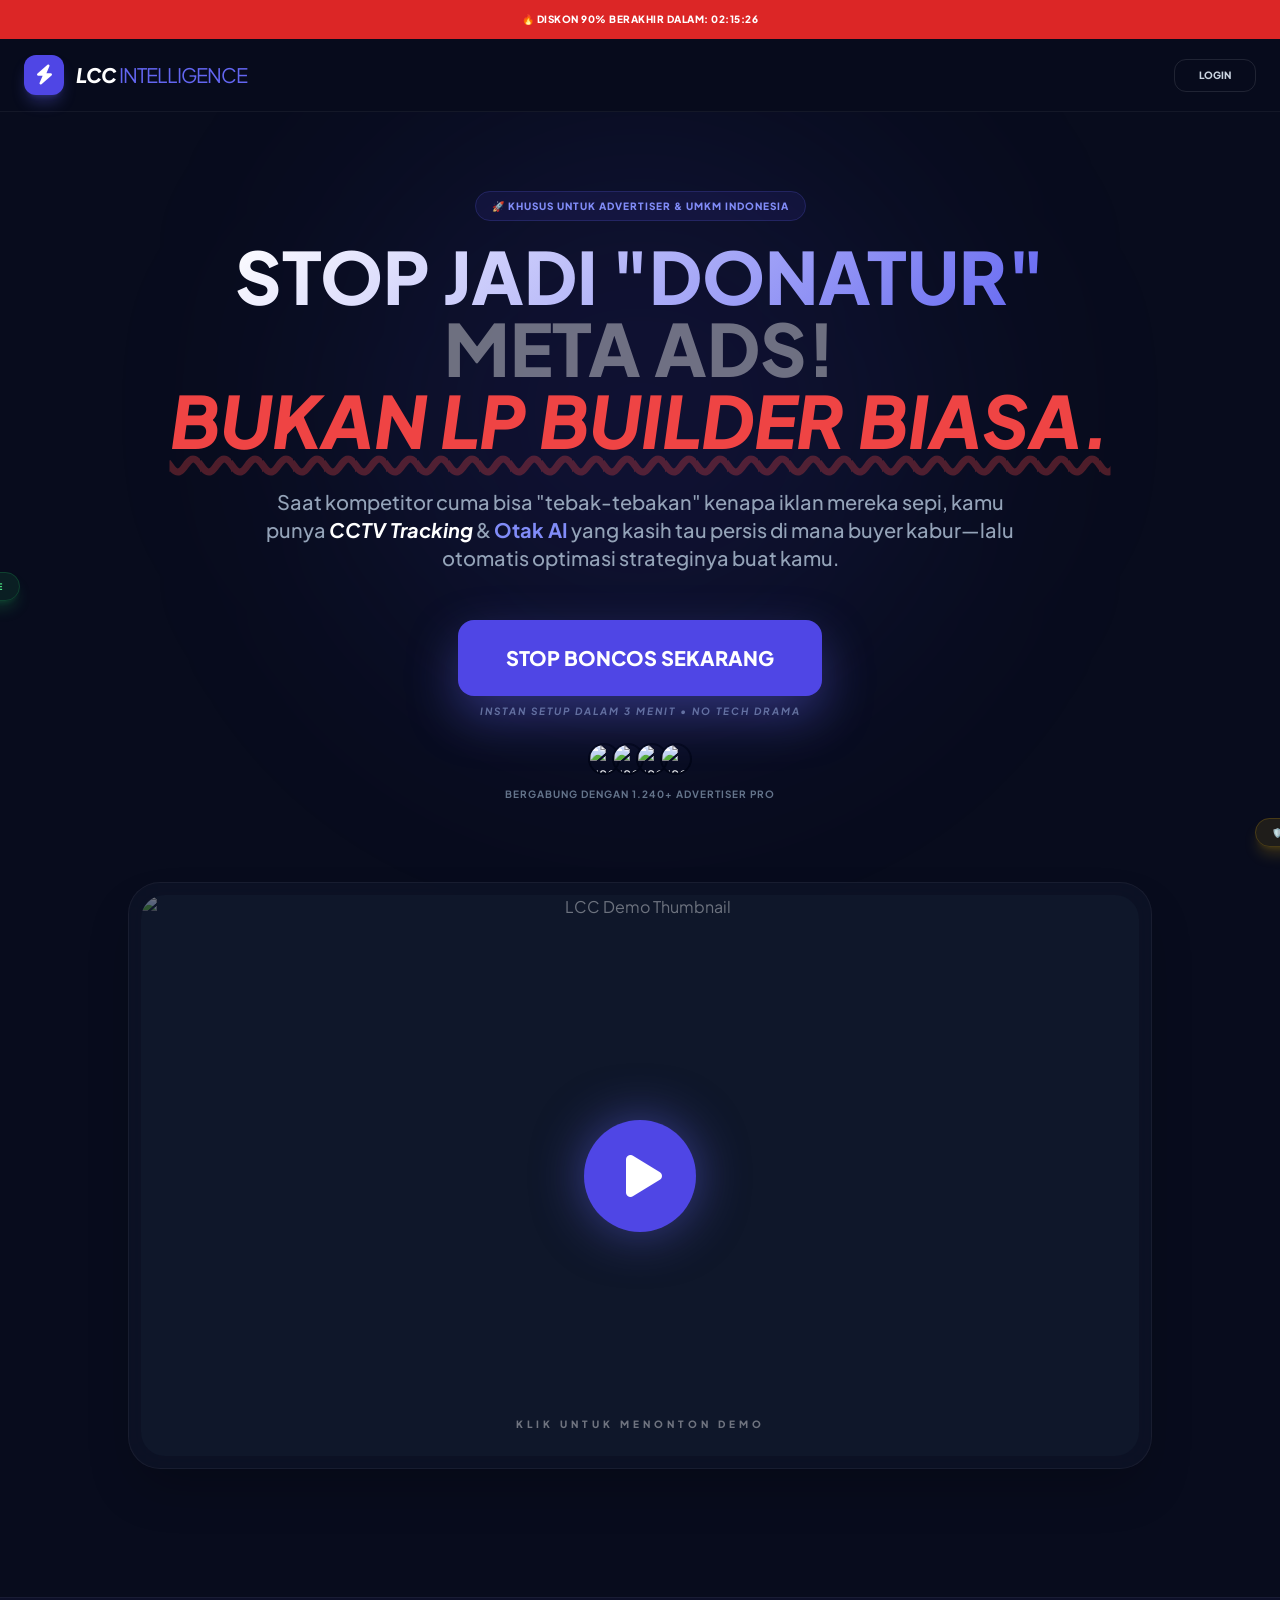
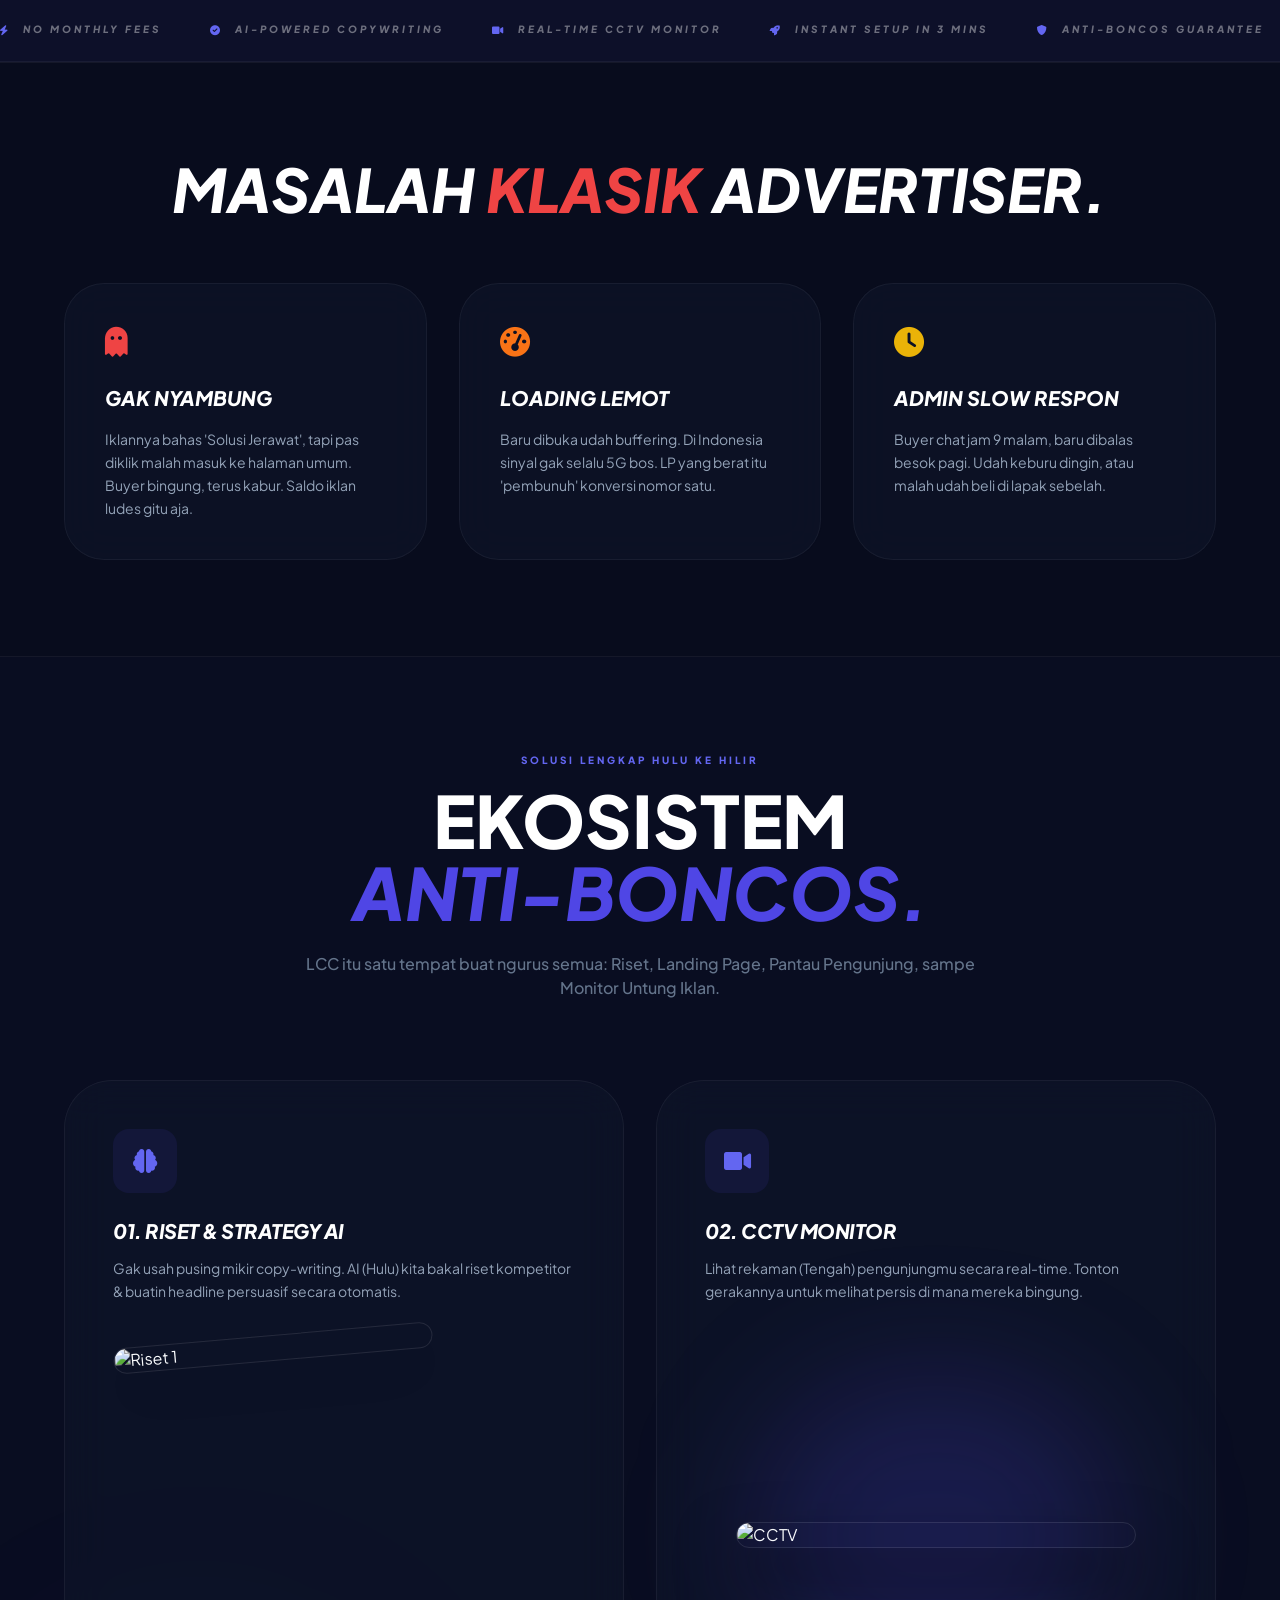
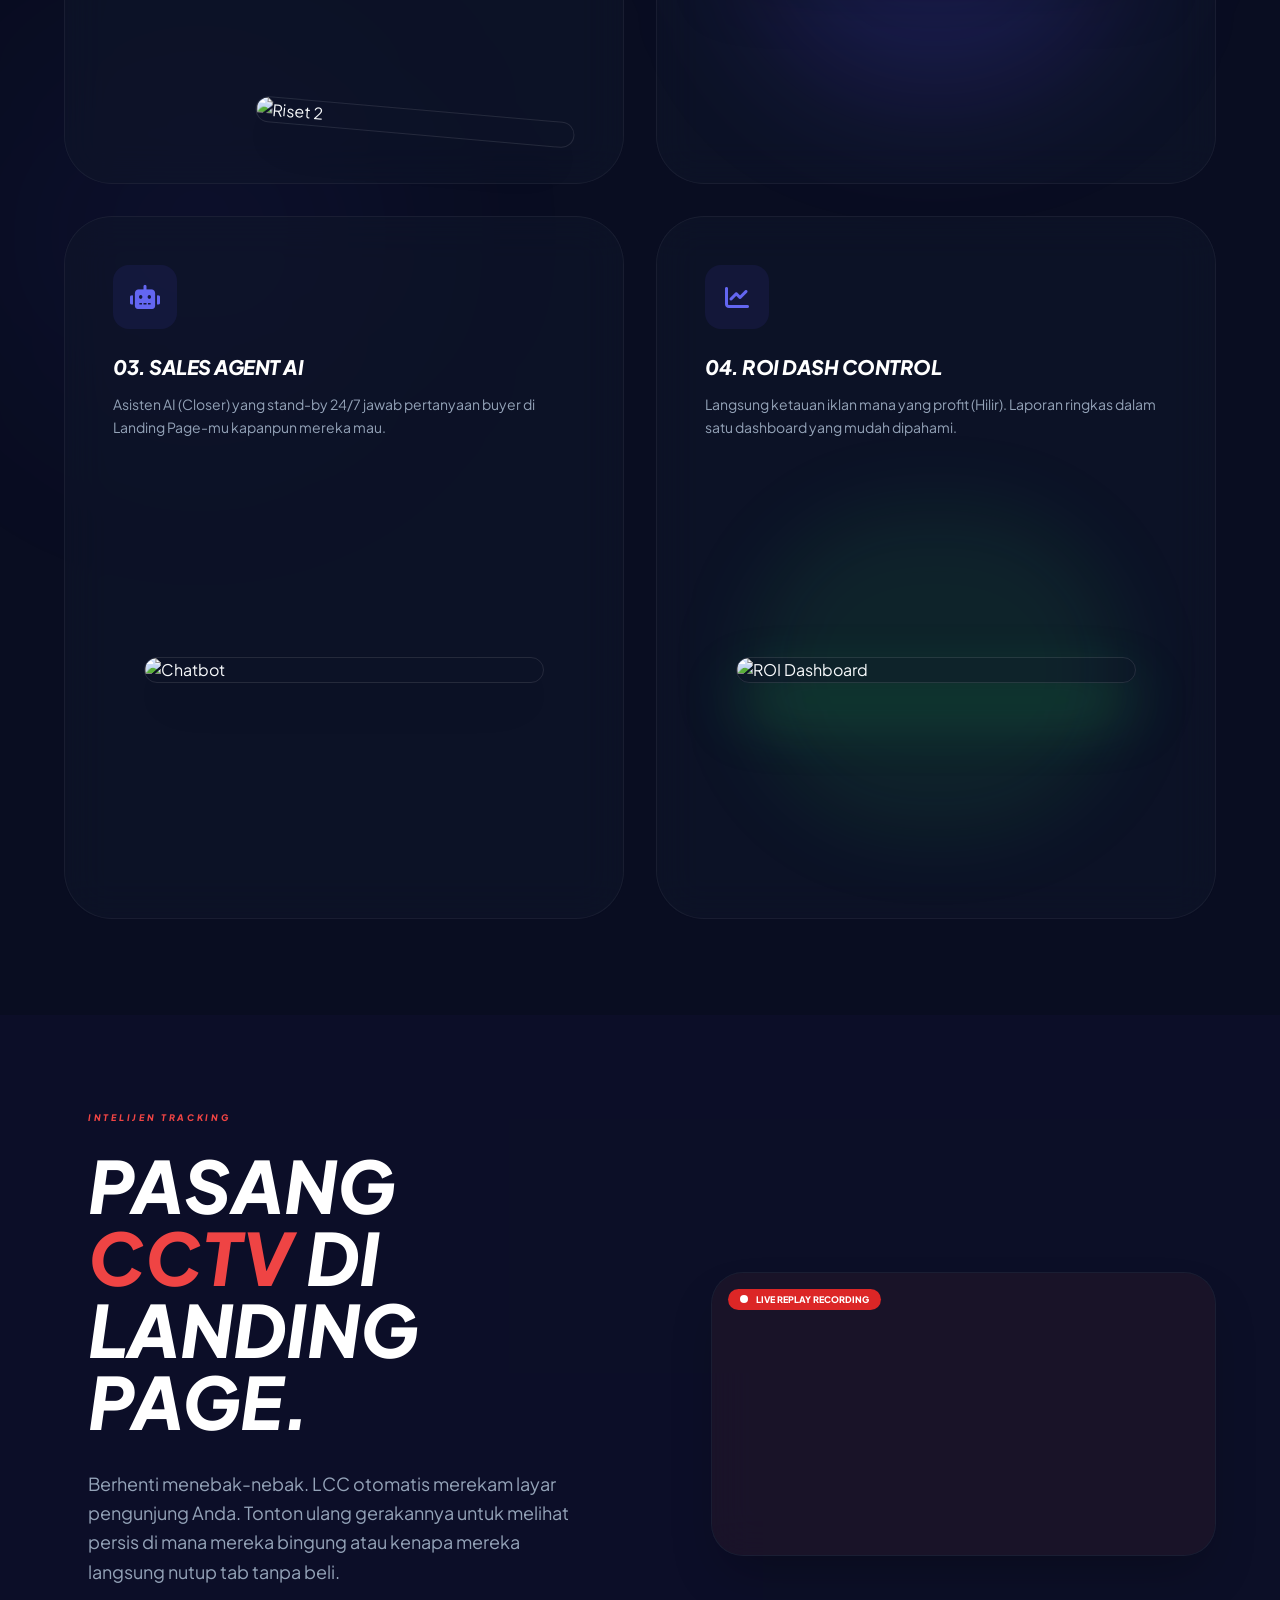
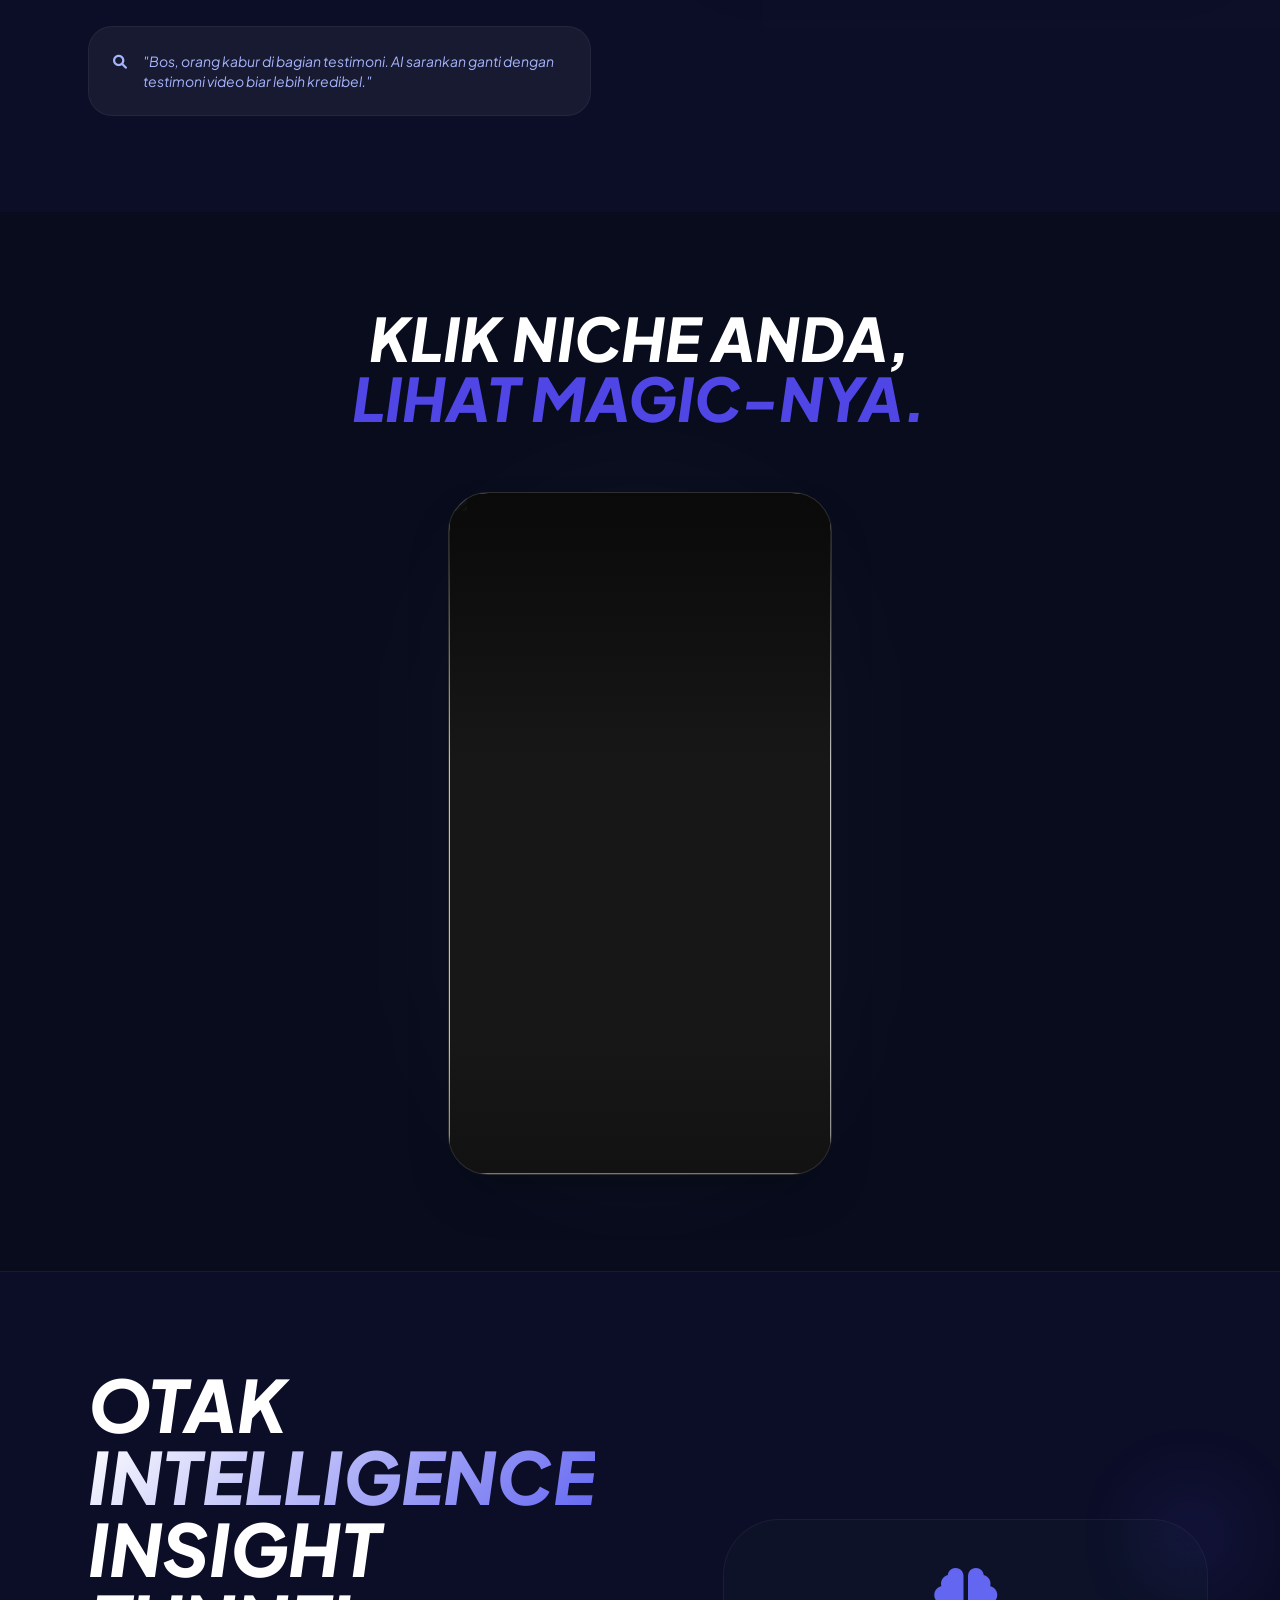
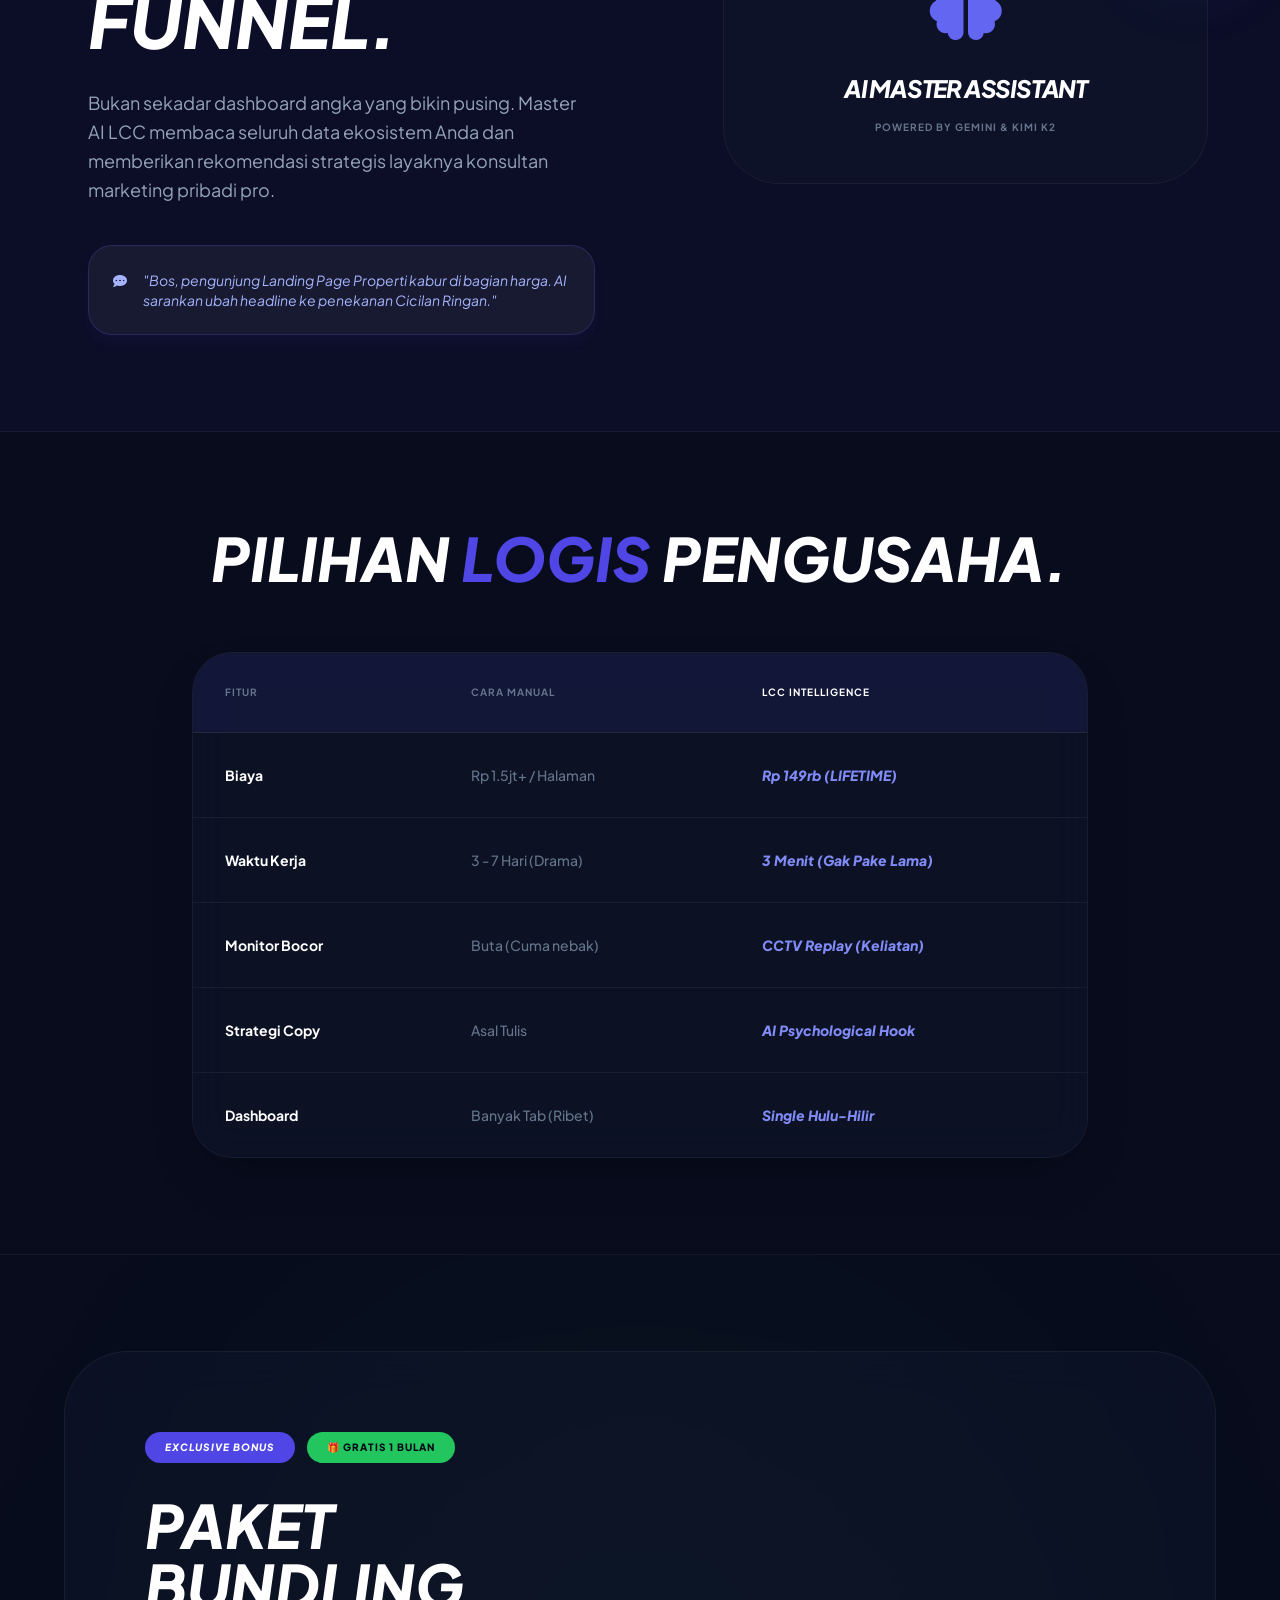
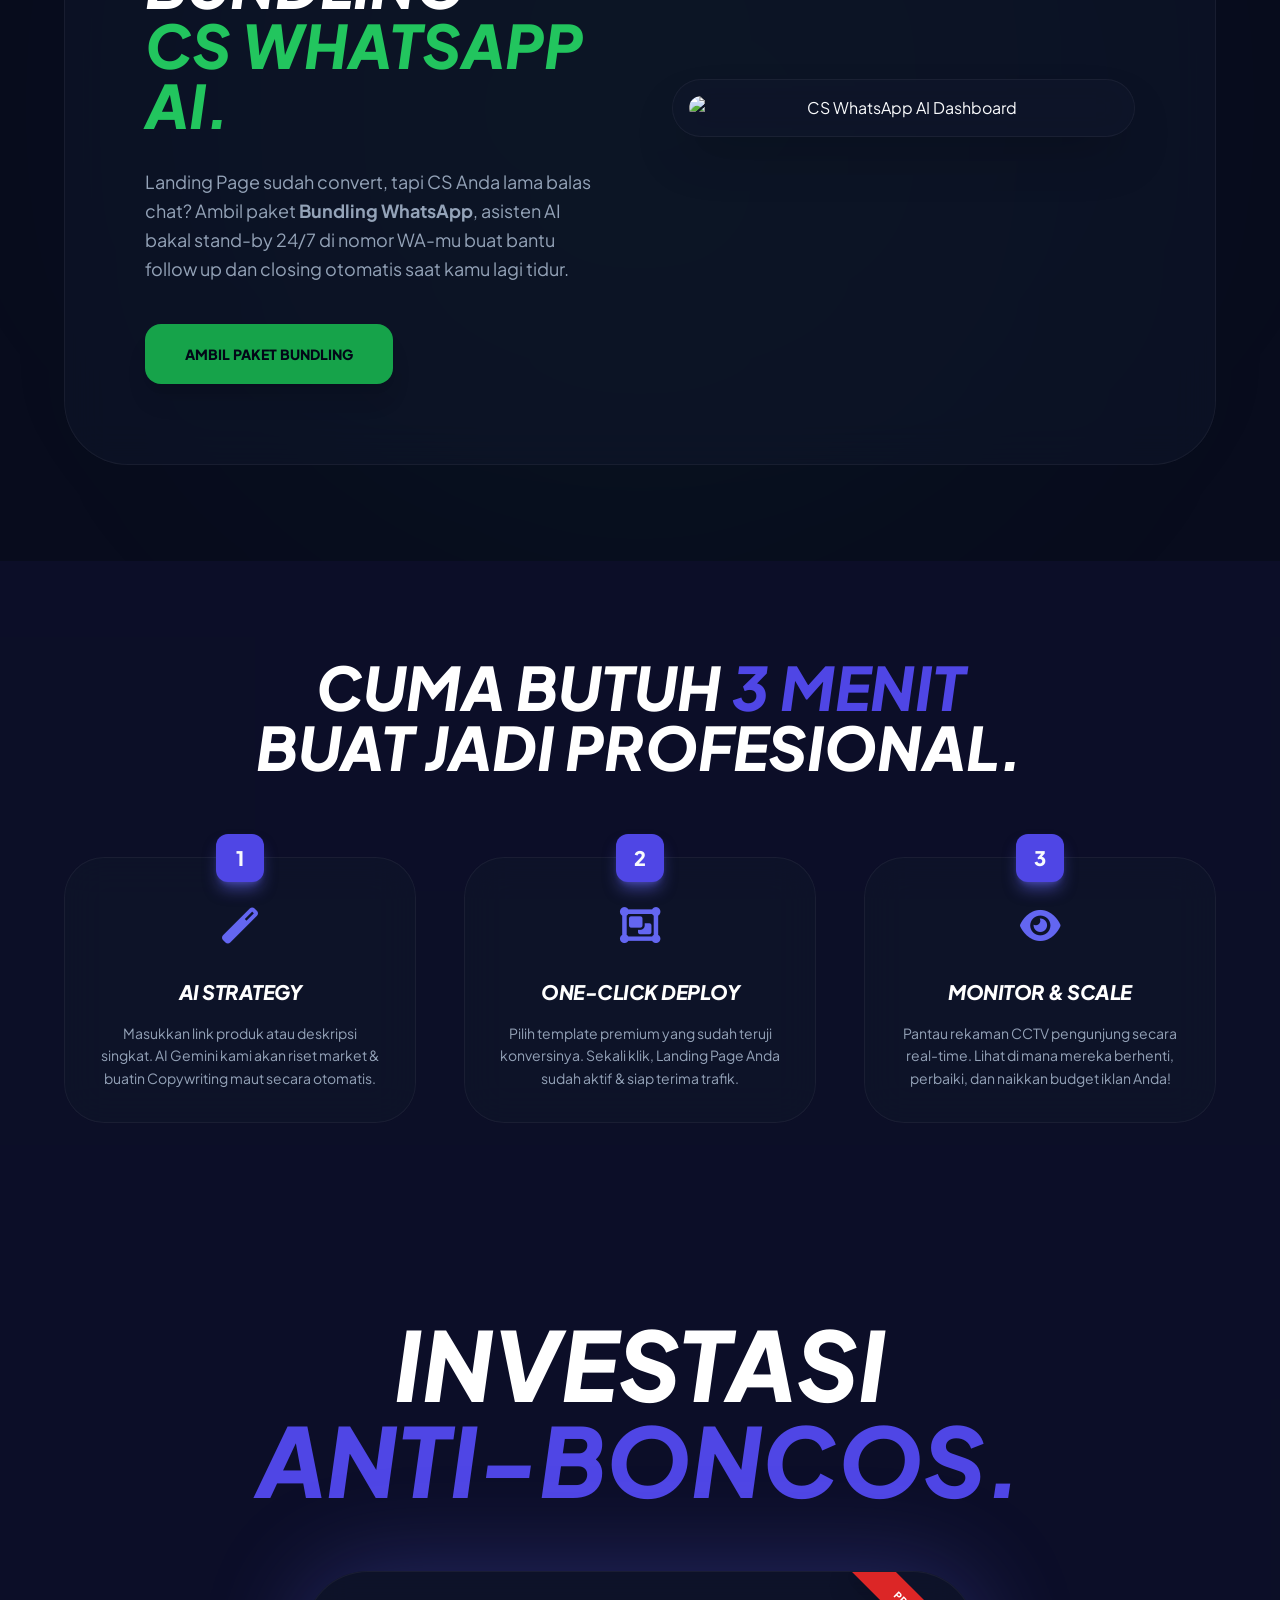
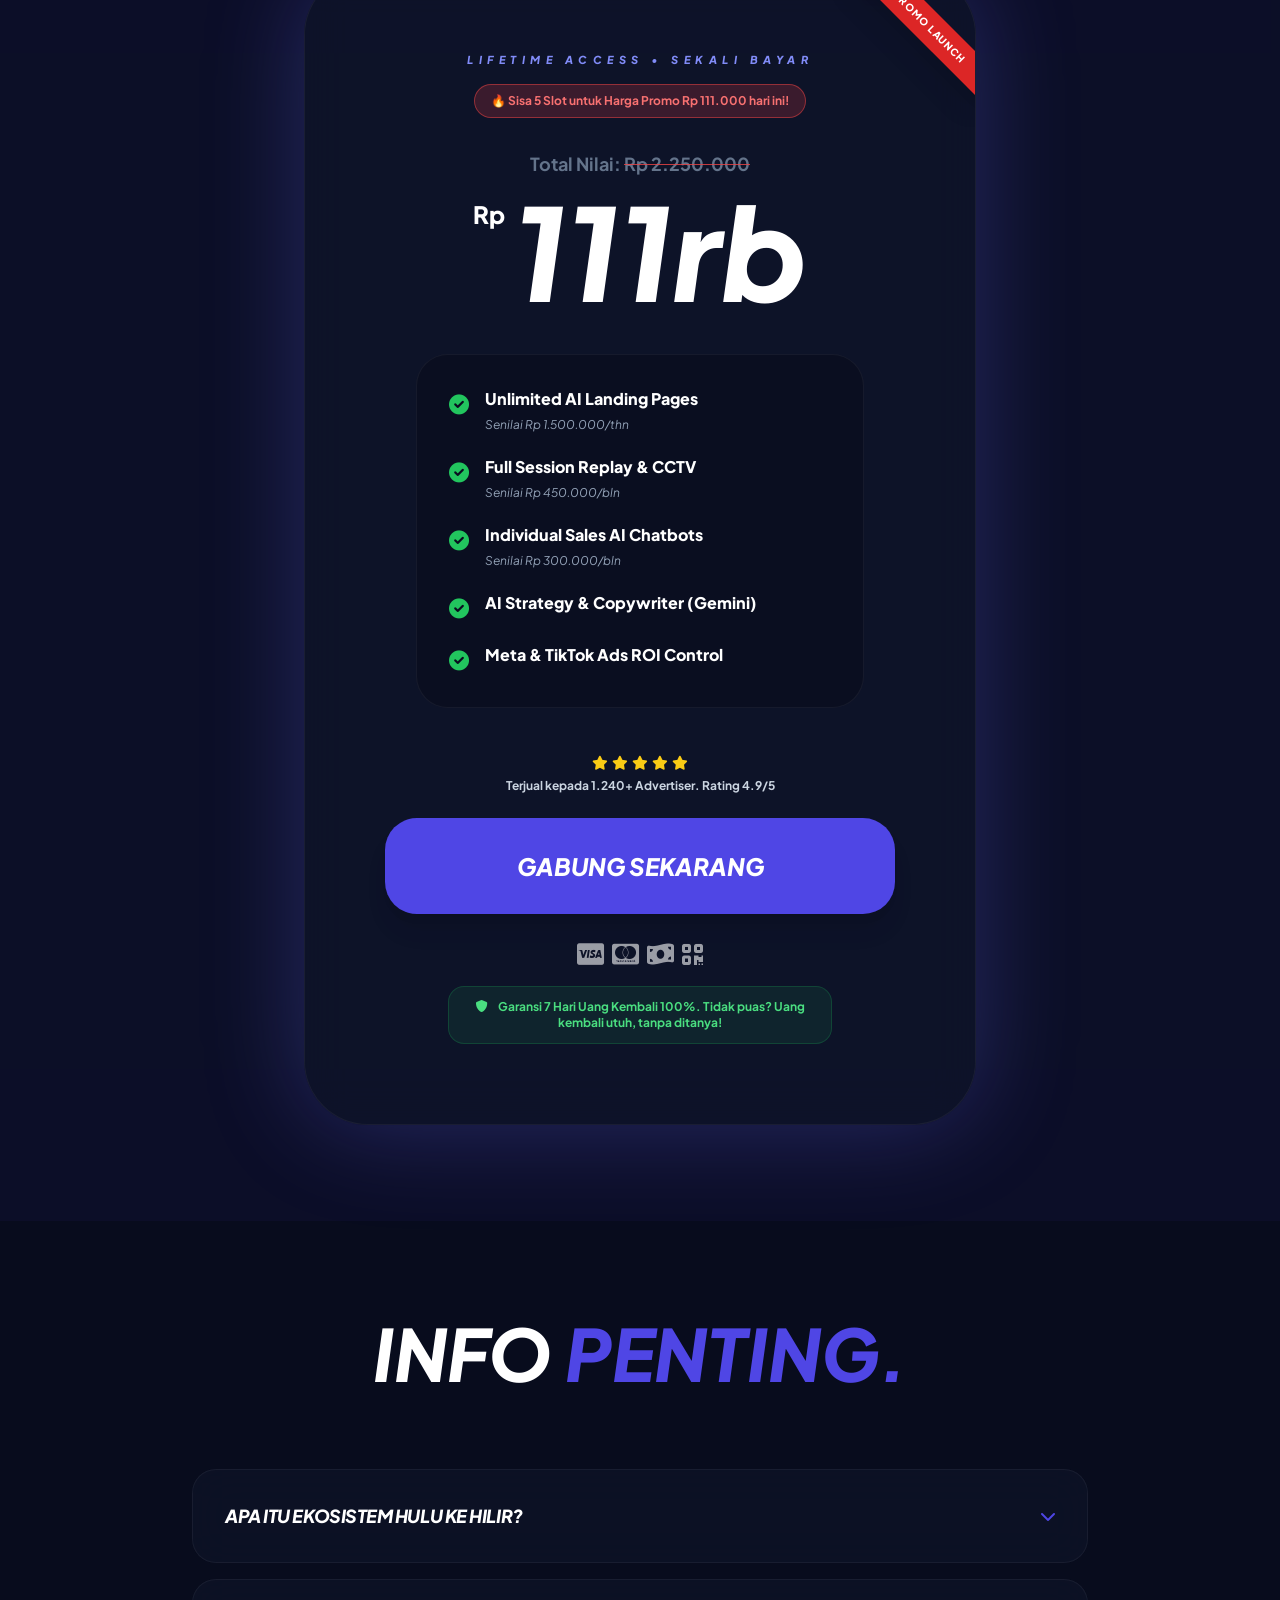
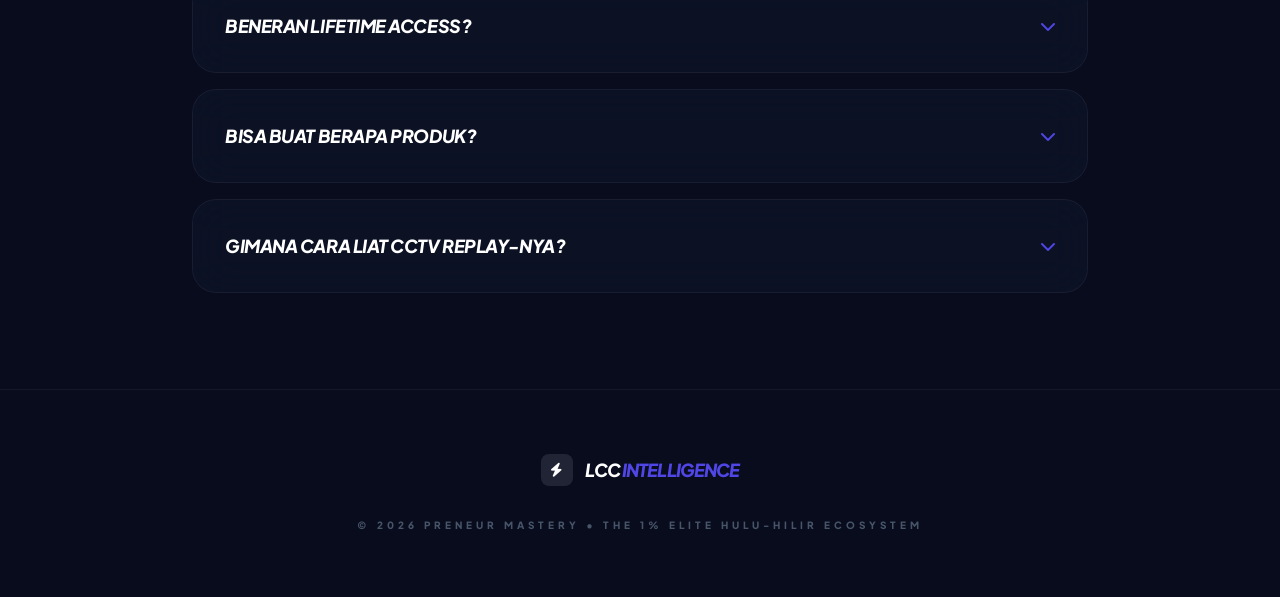
==== commit 71125798: "Perf: Optimize pricing section for high conversion in experiment" ====
--- a/experiment/index.html
+++ b/experiment/index.html
@@ -572,25 +572,83 @@
         <div class="max-w-6xl mx-auto text-center">
             <h2 class="reveal text-4xl md:text-8xl font-black uppercase text-white mb-16 italic leading-none">INVESTASI <br/><span class="text-indigo-600">ANTI-BONCOS.</span></h2>
             <div class="reveal glass-card p-12 md:p-20 rounded-[64px] border-2 border-indigo-500/50 bg-indigo-950/20 max-w-2xl mx-auto relative overflow-hidden shadow-[0_0_100px_rgba(99,102,241,0.3)] transition-all hover:scale-[1.02]">
-                <div class="absolute top-10 right-[-50px] bg-red-600 text-white px-12 py-2 transform rotate-45 font-black text-[10px] uppercase tracking-widest shadow-xl">PROMO LAUNCH</div>
-                <div class="text-[11px] font-black text-indigo-400 uppercase tracking-[0.5em] mb-8 italic">LIFETIME ACCESS • SEKALI BAYAR</div>
-                <div class="flex items-center justify-center gap-4 mb-10">
-                    <span class="text-slate-600 text-2xl font-bold line-through">Rp 1.499rb</span>
+                <div class="absolute top-10 right-[-50px] bg-red-600 text-white px-12 py-2 transform rotate-45 font-black text-[10px] uppercase tracking-widest shadow-xl z-20">PROMO LAUNCH</div>
+                <div class="text-[11px] font-black text-indigo-400 uppercase tracking-[0.5em] mb-4 italic">LIFETIME ACCESS • SEKALI BAYAR</div>
+                
+                <!-- Micro-Urgency -->
+                <div class="inline-block bg-red-500/20 border border-red-500/50 text-red-400 px-4 py-2 rounded-full text-xs font-bold mb-8 animate-pulse">
+                    🔥 Sisa 5 Slot untuk Harga Promo Rp 111.000 hari ini!
+                </div>
+
+                <div class="flex flex-col items-center justify-center gap-2 mb-10">
+                    <div class="flex items-center gap-3 text-slate-500 text-lg font-bold">
+                        <span>Total Nilai: <span class="line-through decoration-red-500/80">Rp 2.250.000</span></span>
+                    </div>
                     <div class="flex items-start gap-2">
                         <span class="text-2xl font-black mt-3 text-white">Rp</span>
                         <span class="text-6xl md:text-9xl font-black italic text-white leading-none">111rb</span>
                     </div>
                 </div>
-                <div class="space-y-4 mb-14 text-left max-w-sm mx-auto">
-                    <div class="flex items-start gap-4 text-slate-300 text-sm font-medium"><i class="fas fa-check-circle text-green-500 mt-1"></i><span class="text-white font-bold">Unlimited AI Landing Pages</span></div>
-                    <div class="flex items-start gap-4 text-slate-300 text-sm font-medium"><i class="fas fa-check-circle text-green-500 mt-1"></i><span class="text-white font-bold">Full Session Replay & CCTV Monitor</span></div>
-                    <div class="flex items-start gap-4 text-slate-300 text-sm font-medium"><i class="fas fa-check-circle text-green-500 mt-1"></i><span class="text-white font-bold">Individual Sales AI Chatbots</span></div>
-                    <div class="flex items-start gap-4 text-slate-300 text-sm font-medium"><i class="fas fa-check-circle text-green-500 mt-1"></i><span class="text-white font-bold">Meta & TikTok Ads ROI Control</span></div>
-                    <div class="flex items-start gap-4 text-slate-300 text-sm font-medium"><i class="fas fa-check-circle text-green-500 mt-1"></i><span class="text-white font-bold">AI Strategy & Copywriter (Gemini)</span></div>
-                    <div class="flex items-start gap-4 text-slate-300 text-sm font-medium"><i class="fas fa-check-circle text-green-500 mt-1"></i><span class="text-white font-bold">Hosting Super Cepat (Lifetime)</span></div>
-                </div>
-                <button onclick="trackEvent('Click_Purchase', 'Gabung Sekarang - Rp149rb'); handleJoin()" class="cta-shine w-full py-8 bg-indigo-600 text-white rounded-[32px] font-black text-2xl italic uppercase shadow-xl hover:-translate-y-1 transition-all">GABUNG SEKARANG</button>
-                <p class="mt-8 text-slate-500 text-[10px] uppercase font-bold tracking-widest">🔒 Aman • Instan • Lifetime Access</p>
+
+                <!-- Value Stacking -->
+                <div class="space-y-5 mb-12 text-left max-w-md mx-auto bg-black/20 p-6 md:p-8 rounded-[32px] border border-white/5">
+                    <div class="flex items-start gap-4">
+                        <i class="fas fa-check-circle text-green-500 mt-1 text-xl"></i>
+                        <div>
+                            <span class="text-white font-black block text-base">Unlimited AI Landing Pages</span>
+                            <span class="text-slate-400 text-xs italic">Senilai Rp 1.500.000/thn</span>
+                        </div>
+                    </div>
+                    <div class="flex items-start gap-4">
+                        <i class="fas fa-check-circle text-green-500 mt-1 text-xl"></i>
+                        <div>
+                            <span class="text-white font-black block text-base">Full Session Replay & CCTV</span>
+                            <span class="text-slate-400 text-xs italic">Senilai Rp 450.000/bln</span>
+                        </div>
+                    </div>
+                    <div class="flex items-start gap-4">
+                        <i class="fas fa-check-circle text-green-500 mt-1 text-xl"></i>
+                        <div>
+                            <span class="text-white font-black block text-base">Individual Sales AI Chatbots</span>
+                            <span class="text-slate-400 text-xs italic">Senilai Rp 300.000/bln</span>
+                        </div>
+                    </div>
+                    <div class="flex items-start gap-4">
+                        <i class="fas fa-check-circle text-green-500 mt-1 text-xl"></i>
+                        <div>
+                            <span class="text-white font-black block text-base">AI Strategy & Copywriter (Gemini)</span>
+                        </div>
+                    </div>
+                    <div class="flex items-start gap-4">
+                        <i class="fas fa-check-circle text-green-500 mt-1 text-xl"></i>
+                        <div>
+                            <span class="text-white font-black block text-base">Meta & TikTok Ads ROI Control</span>
+                        </div>
+                    </div>
+                </div>
+
+                <!-- Social Proof -->
+                <div class="mb-6 flex flex-col items-center justify-center gap-2">
+                    <div class="flex text-yellow-400 text-sm gap-1">
+                        <i class="fas fa-star"></i><i class="fas fa-star"></i><i class="fas fa-star"></i><i class="fas fa-star"></i><i class="fas fa-star"></i>
+                    </div>
+                    <p class="text-slate-300 text-xs font-bold">Terjual kepada 1.240+ Advertiser. Rating 4.9/5</p>
+                </div>
+
+                <button onclick="trackEvent('Click_Purchase', 'Gabung Sekarang - Rp111rb'); handleJoin()" class="cta-shine w-full py-8 bg-indigo-600 text-white rounded-[32px] font-black text-2xl italic uppercase shadow-xl hover:-translate-y-1 transition-all">GABUNG SEKARANG</button>
+                
+                <!-- Trust Badges & Risk Reversal -->
+                <div class="mt-6 flex flex-col items-center gap-4">
+                    <div class="flex gap-2 opacity-60 grayscale hover:grayscale-0 transition-all duration-300">
+                        <i class="fab fa-cc-visa text-2xl"></i>
+                        <i class="fab fa-cc-mastercard text-2xl"></i>
+                        <i class="fas fa-money-bill-wave text-2xl"></i>
+                        <i class="fas fa-qrcode text-2xl"></i>
+                    </div>
+                    <div class="bg-green-500/10 border border-green-500/20 text-green-400 px-4 py-3 rounded-2xl text-xs font-bold w-full max-w-sm">
+                        <i class="fas fa-shield-alt mr-2"></i> Garansi 7 Hari Uang Kembali 100%. Tidak puas? Uang kembali utuh, tanpa ditanya!
+                    </div>
+                </div>
             </div>
         </div>
     </section>
--- a/experiment/style.css
+++ b/experiment/style.css
@@ -677,10 +677,6 @@
   margin-bottom: 3rem;
 }
 
-.mb-14 {
-  margin-bottom: 3.5rem;
-}
-
 .mb-16 {
   margin-bottom: 4rem;
 }
@@ -709,6 +705,10 @@
   margin-left: 0.5rem;
 }
 
+.mr-2 {
+  margin-right: 0.5rem;
+}
+
 .mt-1 {
   margin-top: 0.25rem;
 }
@@ -733,10 +733,6 @@
   margin-top: 1.5rem;
 }
 
-.mt-8 {
-  margin-top: 2rem;
-}
-
 .mt-auto {
   margin-top: auto;
 }
@@ -895,6 +891,10 @@
 
 .max-w-lg {
   max-width: 32rem;
+}
+
+.max-w-md {
+  max-width: 28rem;
 }
 
 .max-w-sm {
@@ -1007,6 +1007,10 @@
   justify-content: space-between;
 }
 
+.gap-1 {
+  gap: 0.25rem;
+}
+
 .gap-12 {
   gap: 3rem;
 }
@@ -1047,6 +1051,12 @@
   margin-bottom: calc(1rem * var(--tw-space-y-reverse));
 }
 
+.space-y-5 > :not([hidden]) ~ :not([hidden]) {
+  --tw-space-y-reverse: 0;
+  margin-top: calc(1.25rem * calc(1 - var(--tw-space-y-reverse)));
+  margin-bottom: calc(1.25rem * var(--tw-space-y-reverse));
+}
+
 .space-y-6 > :not([hidden]) ~ :not([hidden]) {
   --tw-space-y-reverse: 0;
   margin-top: calc(1.5rem * calc(1 - var(--tw-space-y-reverse)));
@@ -1151,6 +1161,10 @@
   border-color: rgb(99 102 241 / 0.5);
 }
 
+.border-red-500\/50 {
+  border-color: rgb(239 68 68 / 0.5);
+}
+
 .border-white\/10 {
   border-color: rgb(255 255 255 / 0.1);
 }
@@ -1181,6 +1195,10 @@
   background-color: rgb(15 23 42 / var(--tw-bg-opacity));
 }
 
+.bg-black\/20 {
+  background-color: rgb(0 0 0 / 0.2);
+}
+
 .bg-green-500 {
   --tw-bg-opacity: 1;
   background-color: rgb(34 197 94 / var(--tw-bg-opacity));
@@ -1237,6 +1255,10 @@
   background-color: rgb(23 23 23 / var(--tw-bg-opacity));
 }
 
+.bg-red-500\/20 {
+  background-color: rgb(239 68 68 / 0.2);
+}
+
 .bg-red-600 {
   --tw-bg-opacity: 1;
   background-color: rgb(220 38 38 / var(--tw-bg-opacity));
@@ -1454,6 +1476,11 @@
   line-height: 1.75rem;
 }
 
+.text-xs {
+  font-size: 0.75rem;
+  line-height: 1rem;
+}
+
 .font-black {
   font-weight: 900;
 }
@@ -1570,6 +1597,11 @@
   color: rgb(249 115 22 / var(--tw-text-opacity));
 }
 
+.text-red-400 {
+  --tw-text-opacity: 1;
+  color: rgb(248 113 113 / var(--tw-text-opacity));
+}
+
 .text-red-500 {
   --tw-text-opacity: 1;
   color: rgb(239 68 68 / var(--tw-text-opacity));
@@ -1626,6 +1658,10 @@
   text-decoration-color: rgb(239 68 68 / 0.3);
 }
 
+.decoration-red-500\/80 {
+  text-decoration-color: rgb(239 68 68 / 0.8);
+}
+
 .decoration-wavy {
   text-decoration-style: wavy;
 }
@@ -1652,6 +1688,10 @@
 
 .opacity-50 {
   opacity: 0.5;
+}
+
+.opacity-60 {
+  opacity: 0.6;
 }
 
 .shadow-2xl {
@@ -1764,6 +1804,11 @@
 
 .blur-\[40px\] {
   --tw-blur: blur(40px);
+  filter: var(--tw-blur) var(--tw-brightness) var(--tw-contrast) var(--tw-grayscale) var(--tw-hue-rotate) var(--tw-invert) var(--tw-saturate) var(--tw-sepia) var(--tw-drop-shadow);
+}
+
+.grayscale {
+  --tw-grayscale: grayscale(100%);
   filter: var(--tw-blur) var(--tw-brightness) var(--tw-contrast) var(--tw-grayscale) var(--tw-hue-rotate) var(--tw-invert) var(--tw-saturate) var(--tw-sepia) var(--tw-drop-shadow);
 }
 
@@ -1810,6 +1855,10 @@
   transition-duration: 150ms;
 }
 
+.duration-300 {
+  transition-duration: 300ms;
+}
+
 .ease-in-out {
   transition-timing-function: cubic-bezier(0.4, 0, 0.2, 1);
 }
@@ -1900,6 +1949,11 @@
   background-color: rgb(255 255 255 / 0.02);
 }
 
+.hover\:grayscale-0:hover {
+  --tw-grayscale: grayscale(0);
+  filter: var(--tw-blur) var(--tw-brightness) var(--tw-contrast) var(--tw-grayscale) var(--tw-hue-rotate) var(--tw-invert) var(--tw-saturate) var(--tw-sepia) var(--tw-drop-shadow);
+}
+
 .group:hover .group-hover\:scale-110 {
   --tw-scale-x: 1.1;
   --tw-scale-y: 1.1;
@@ -1985,6 +2039,10 @@
     padding: 1rem;
   }
 
+  .md\:p-8 {
+    padding: 2rem;
+  }
+
   .md\:text-5xl {
     font-size: 3rem;
     line-height: 1;
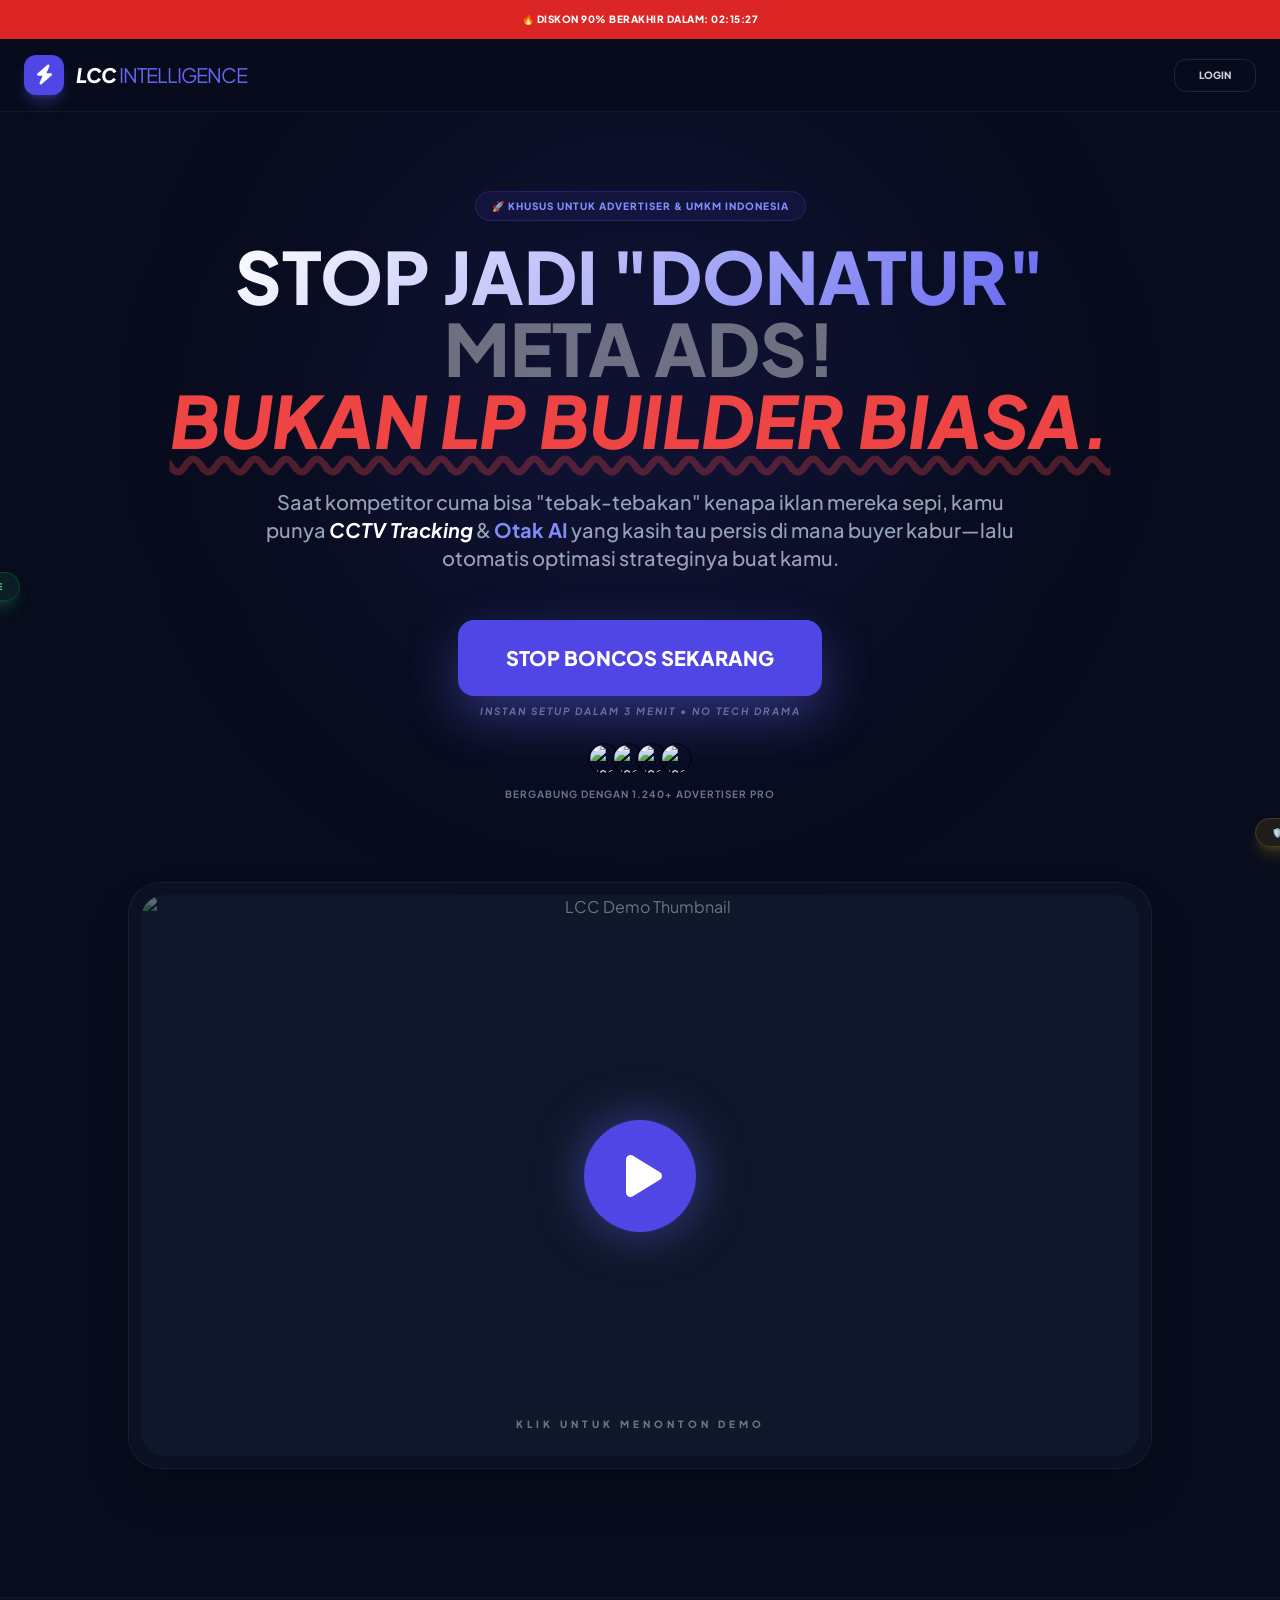
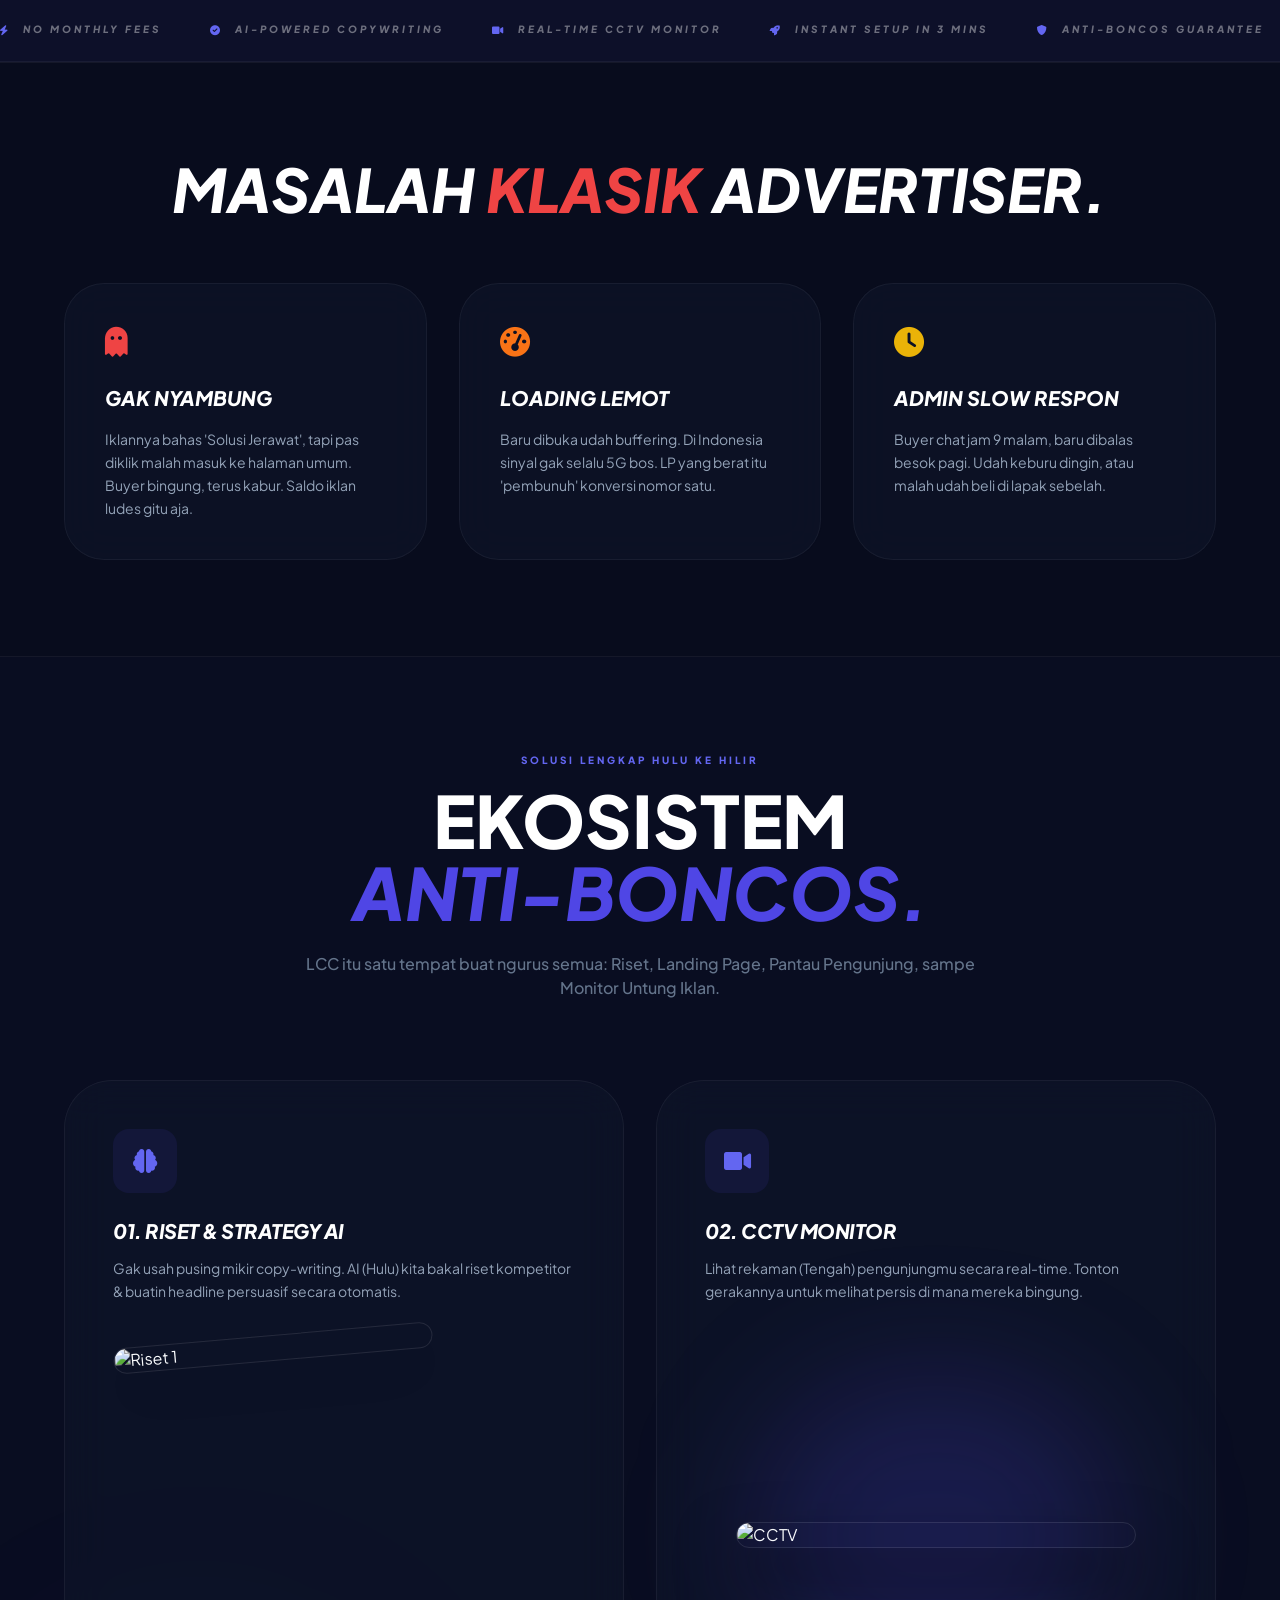
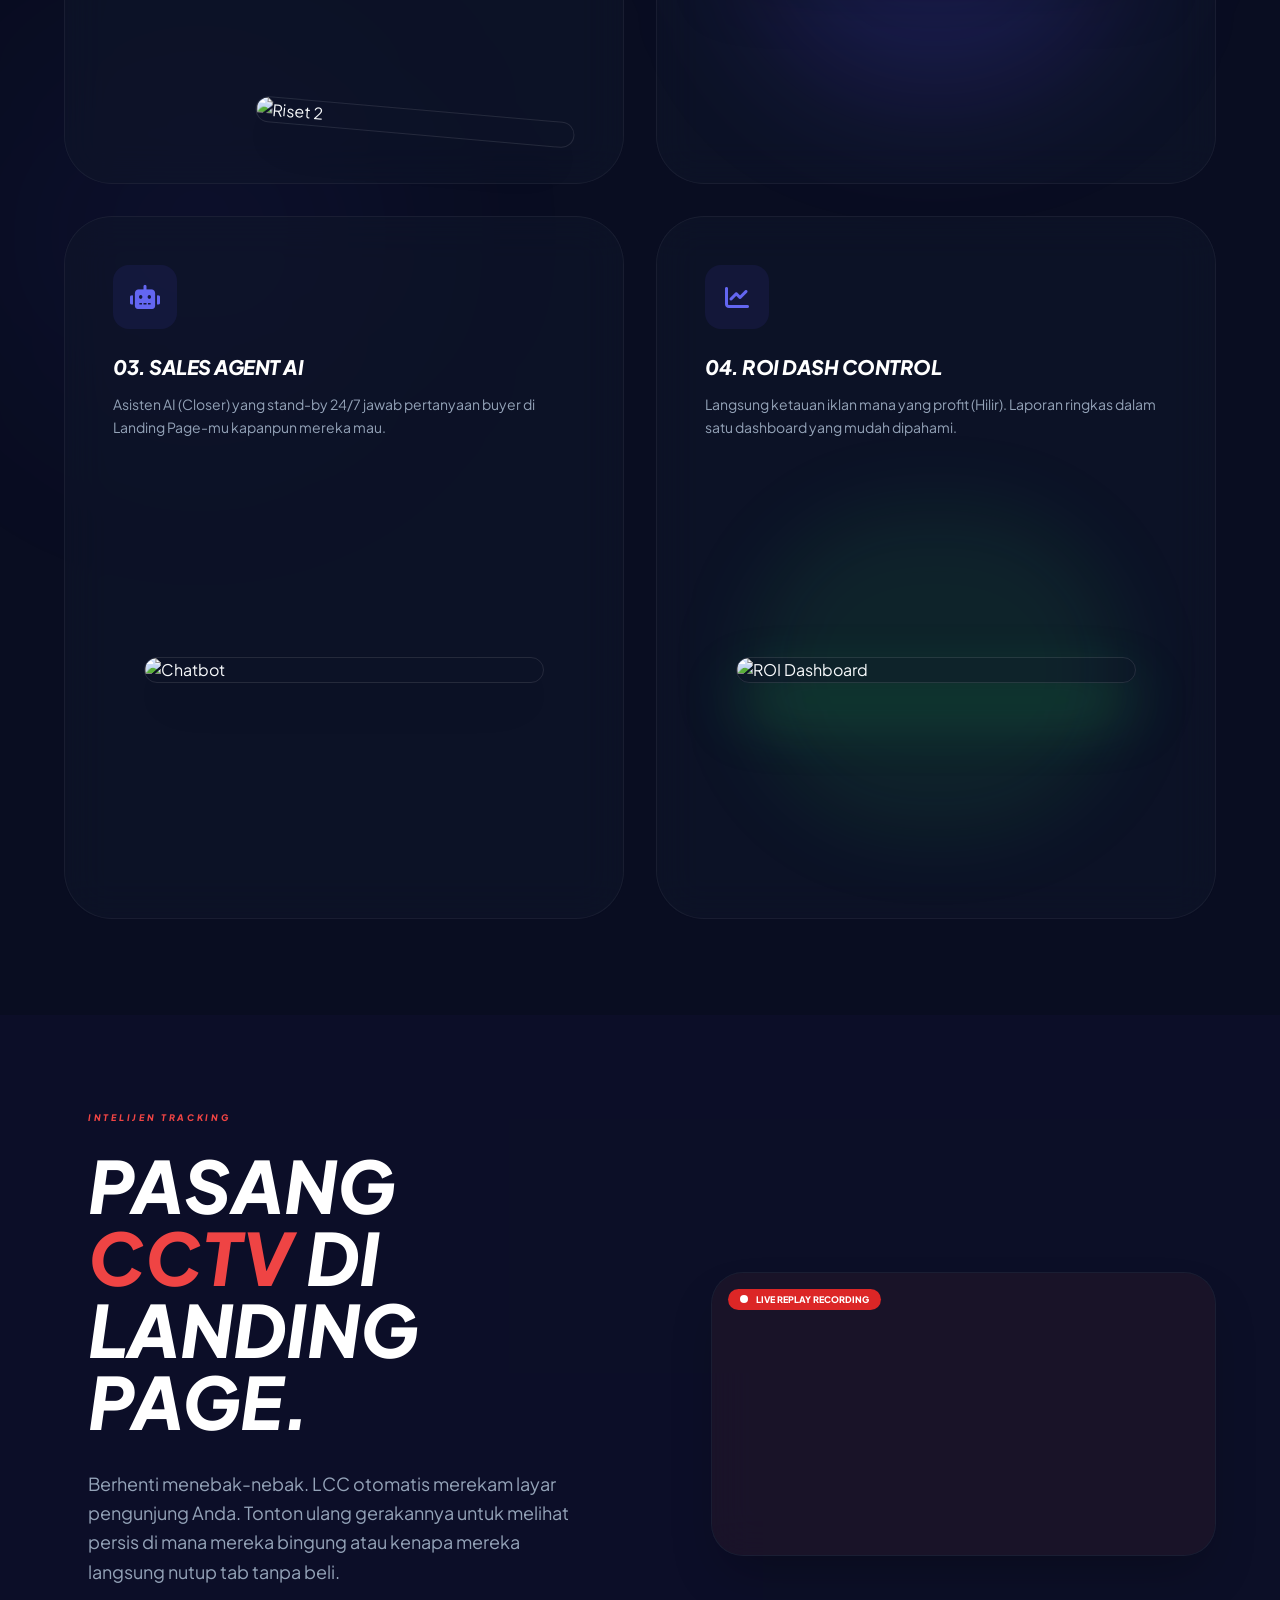
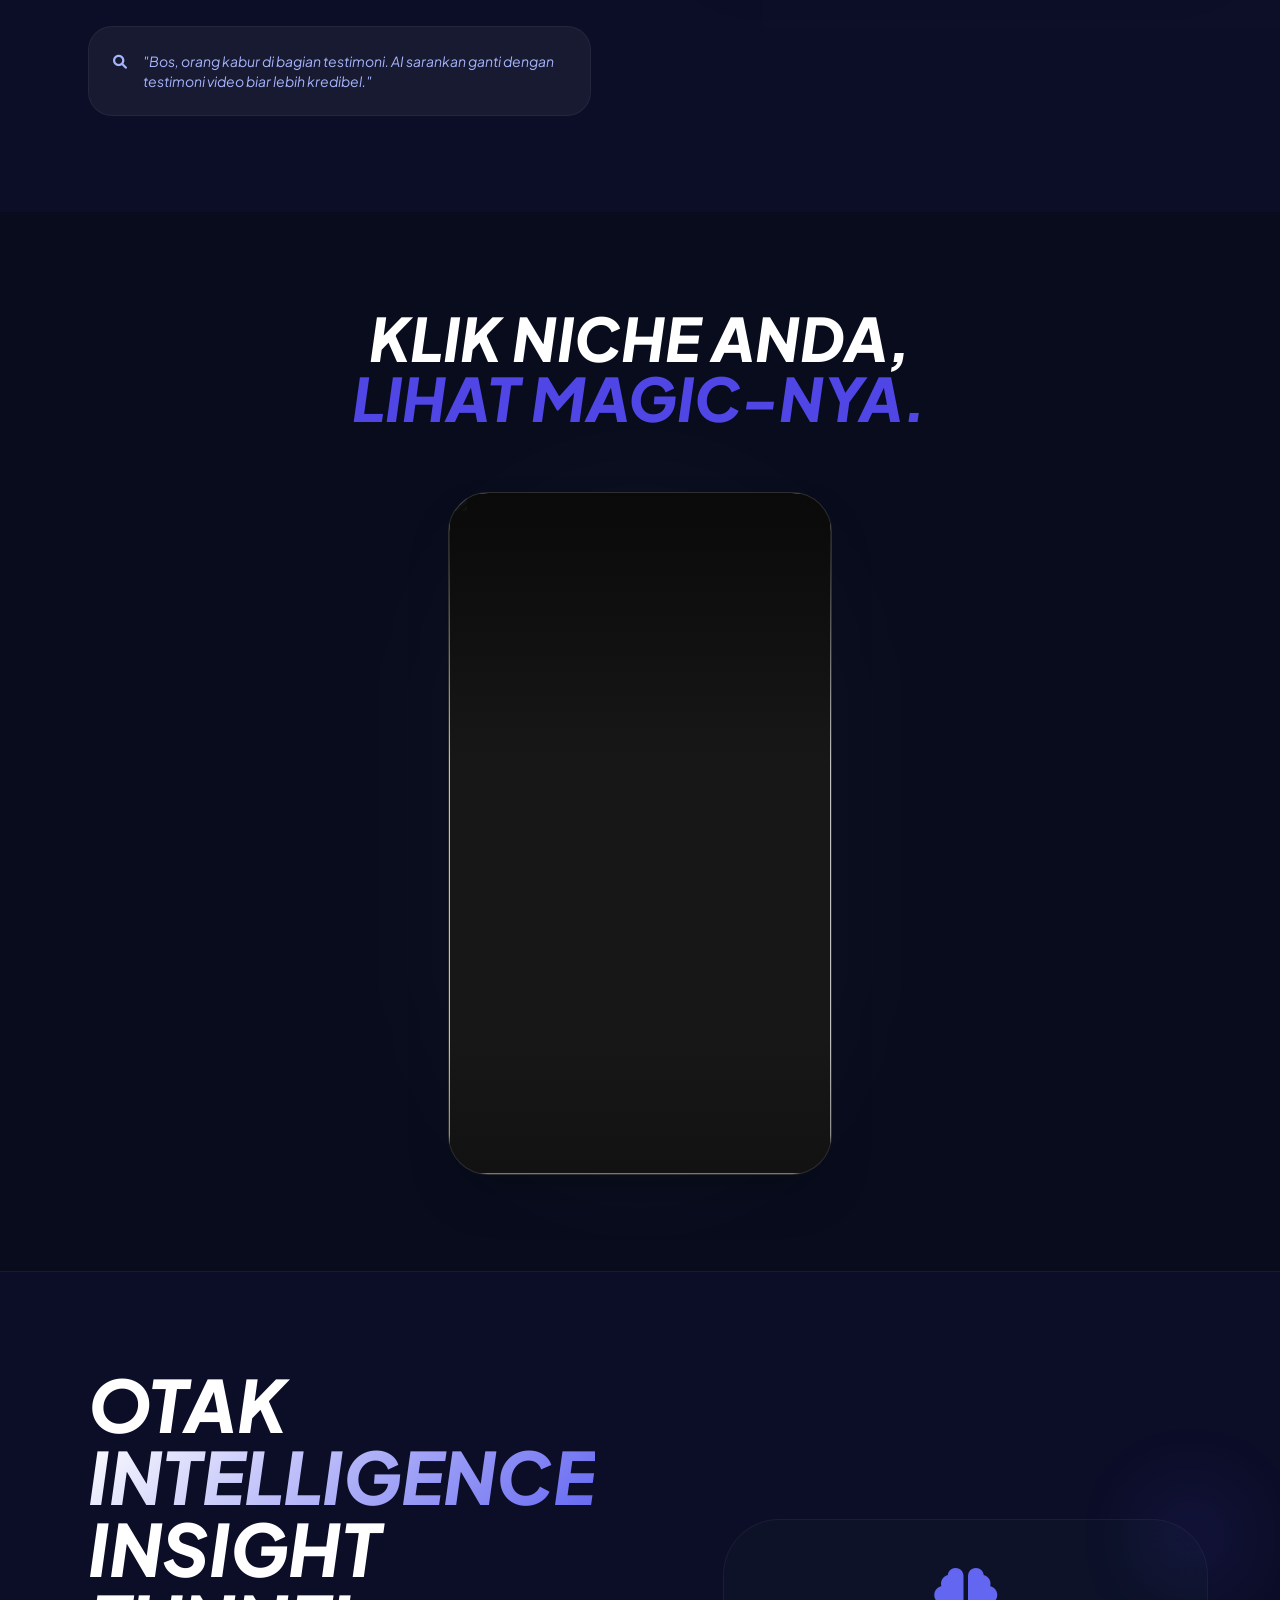
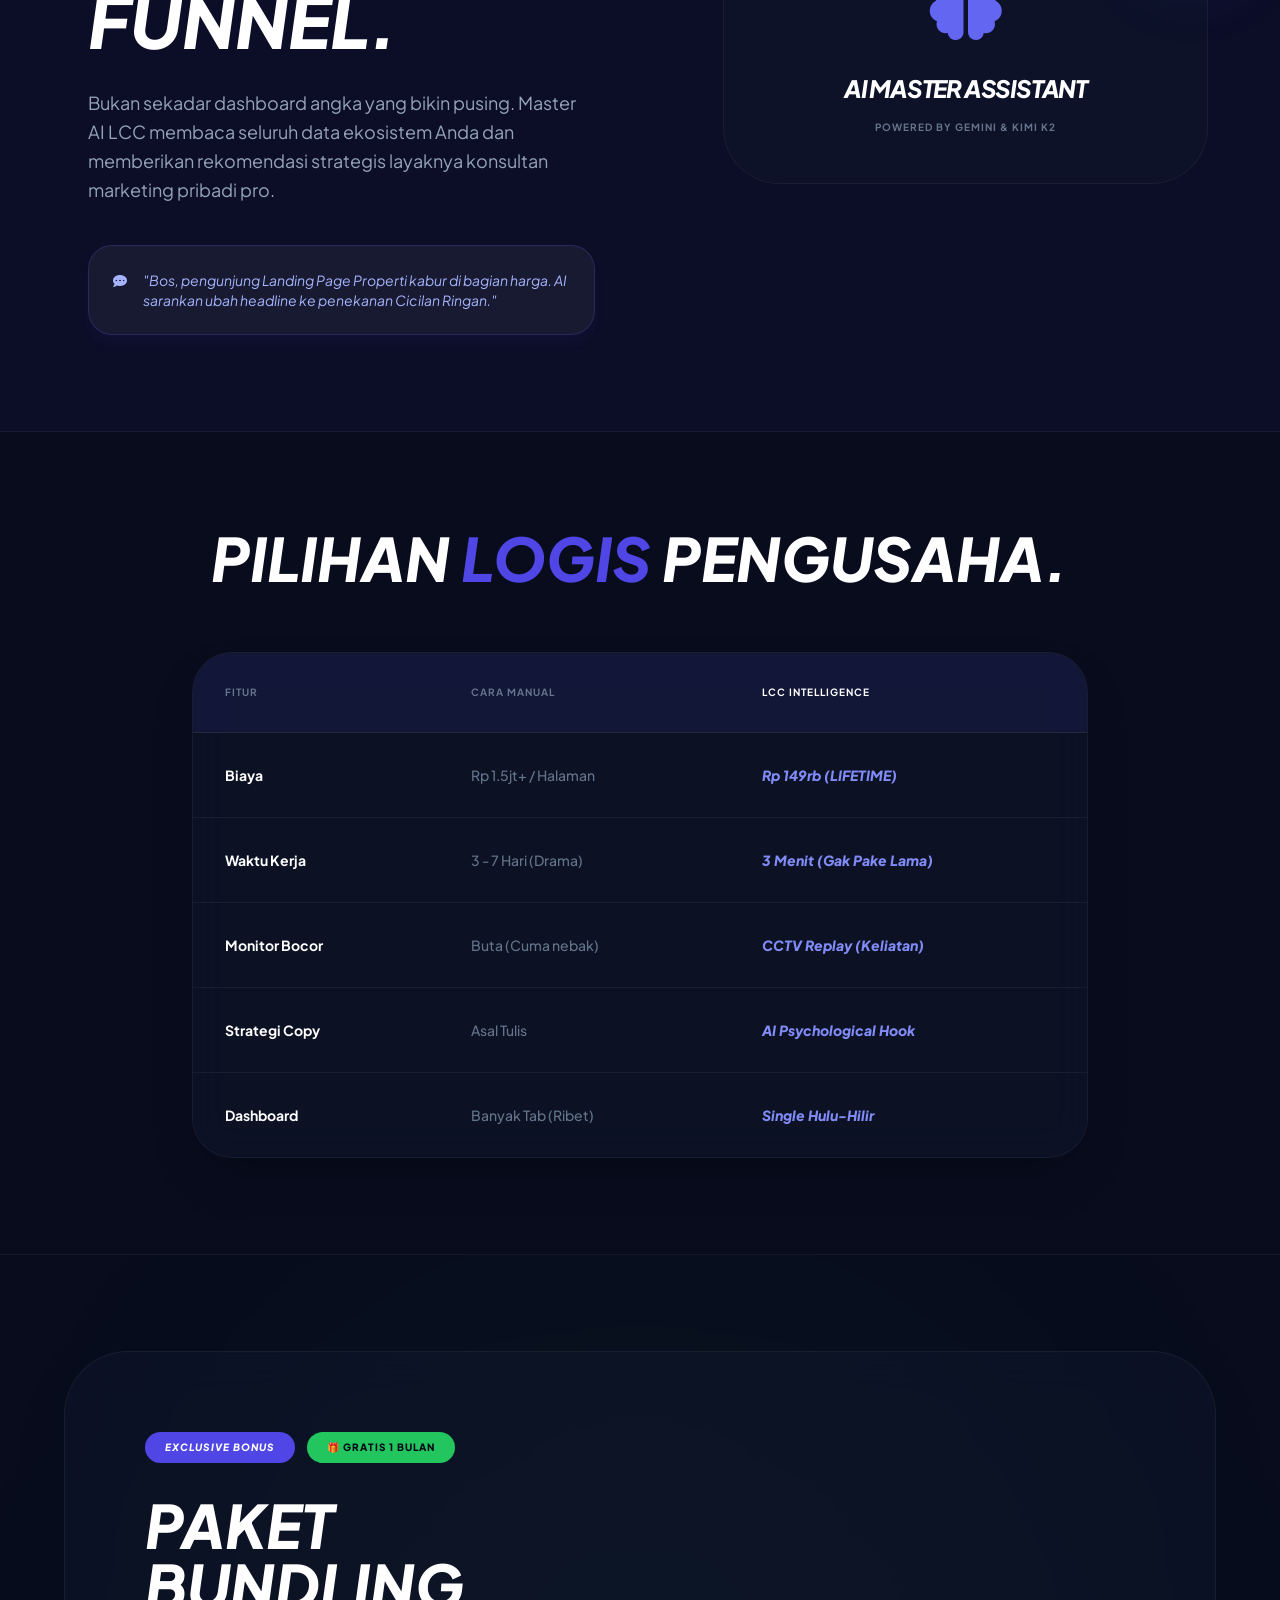
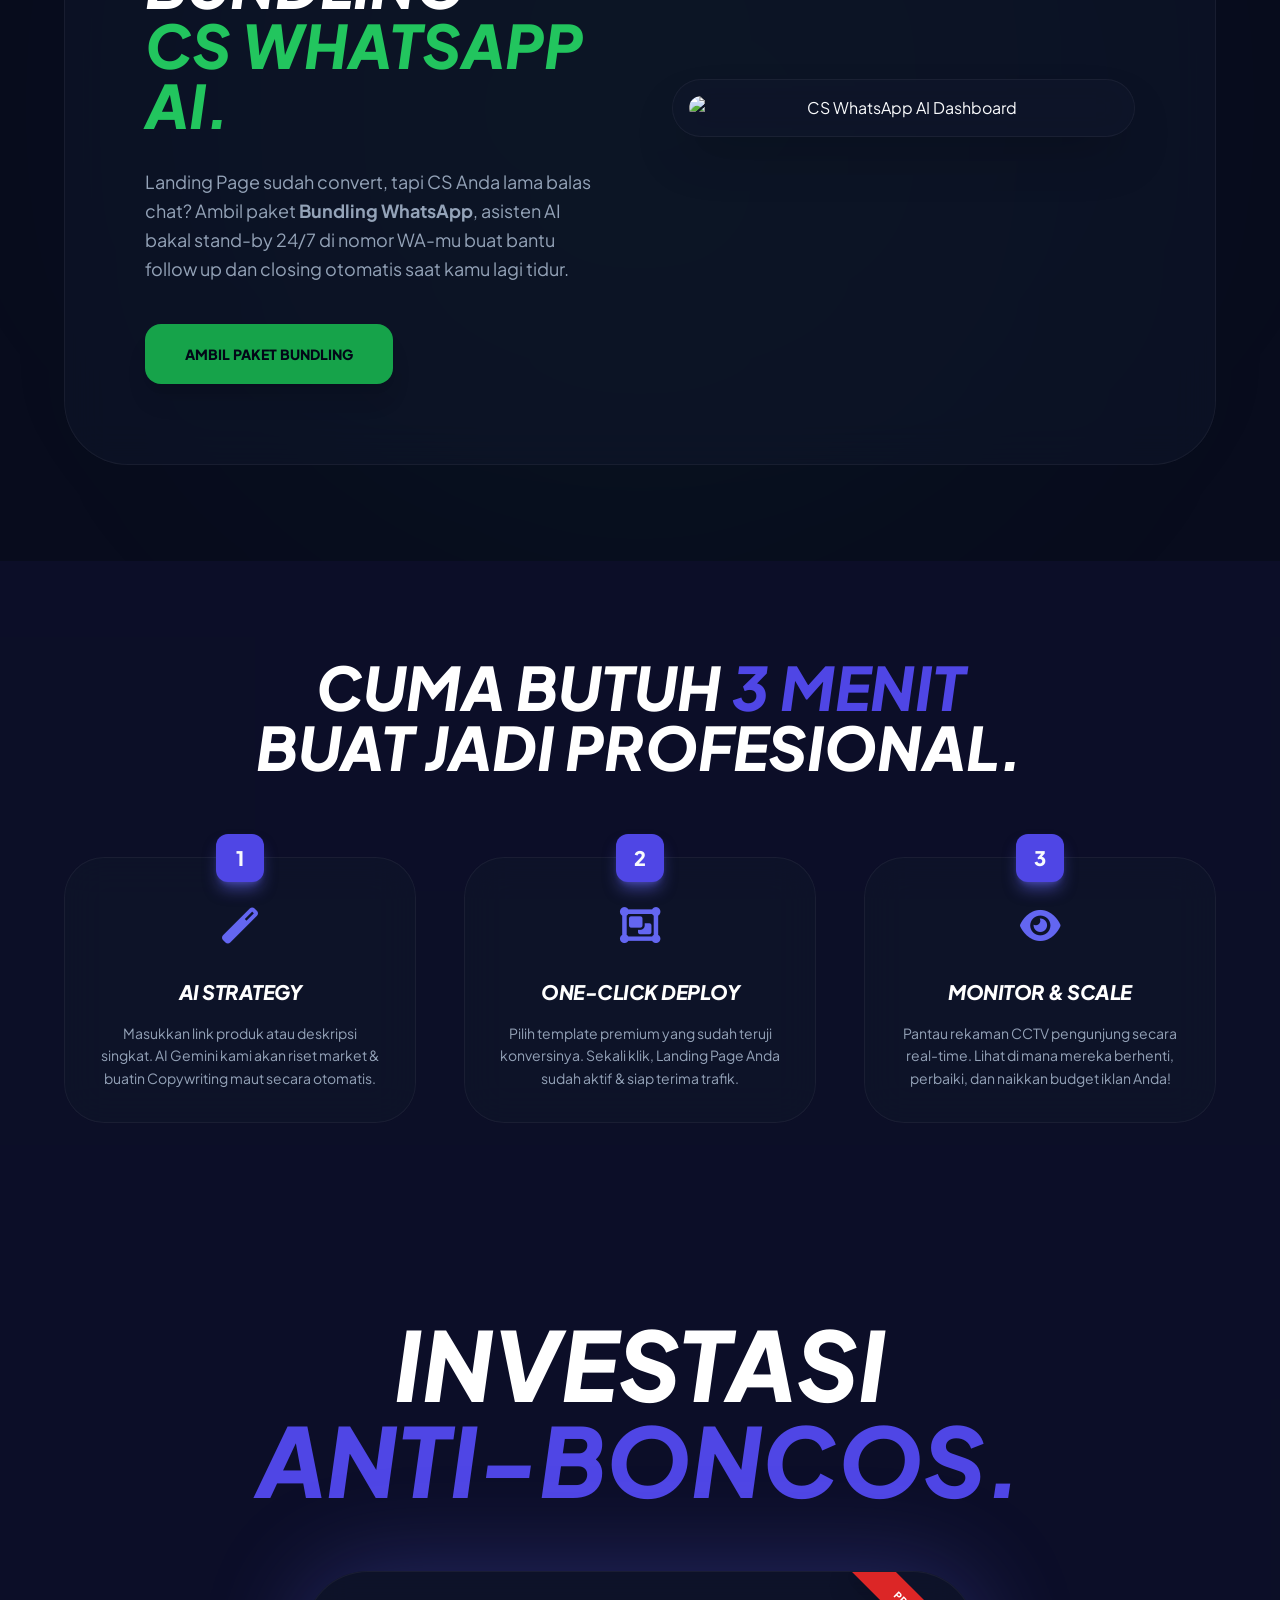
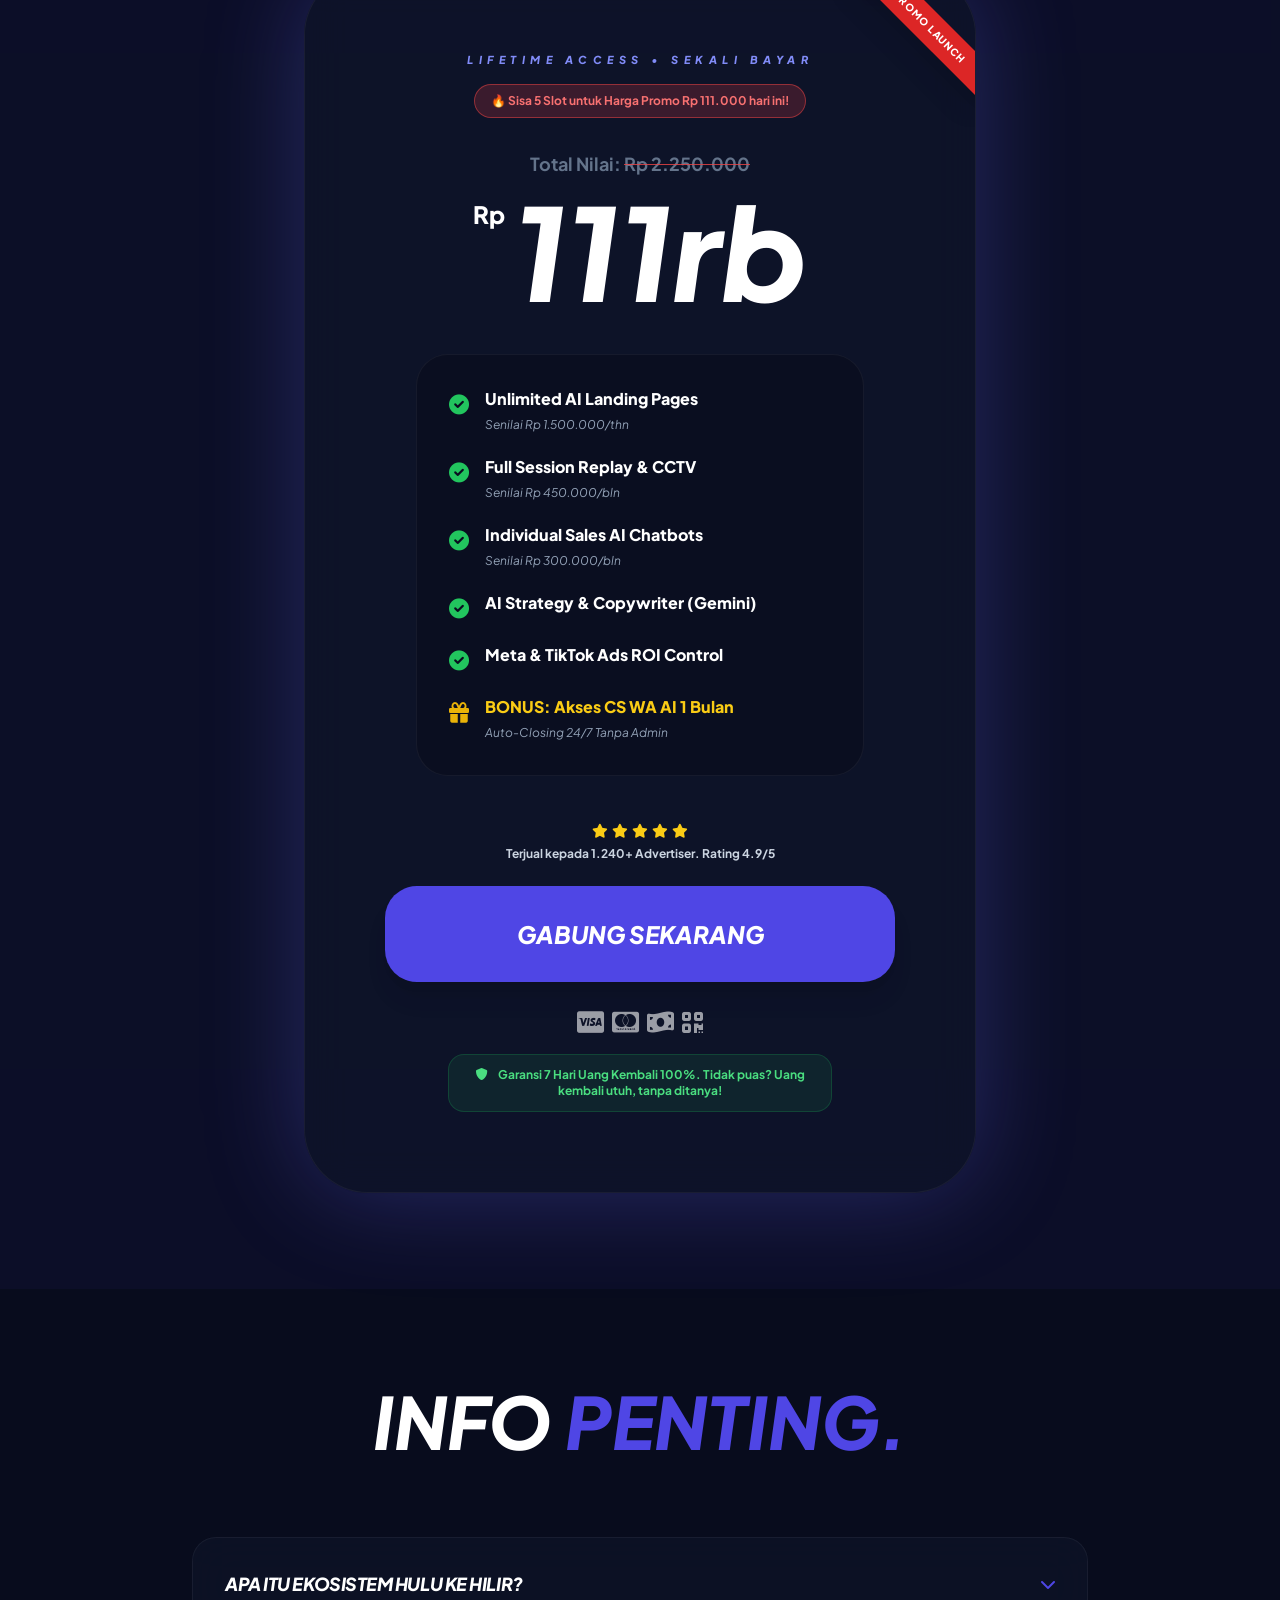
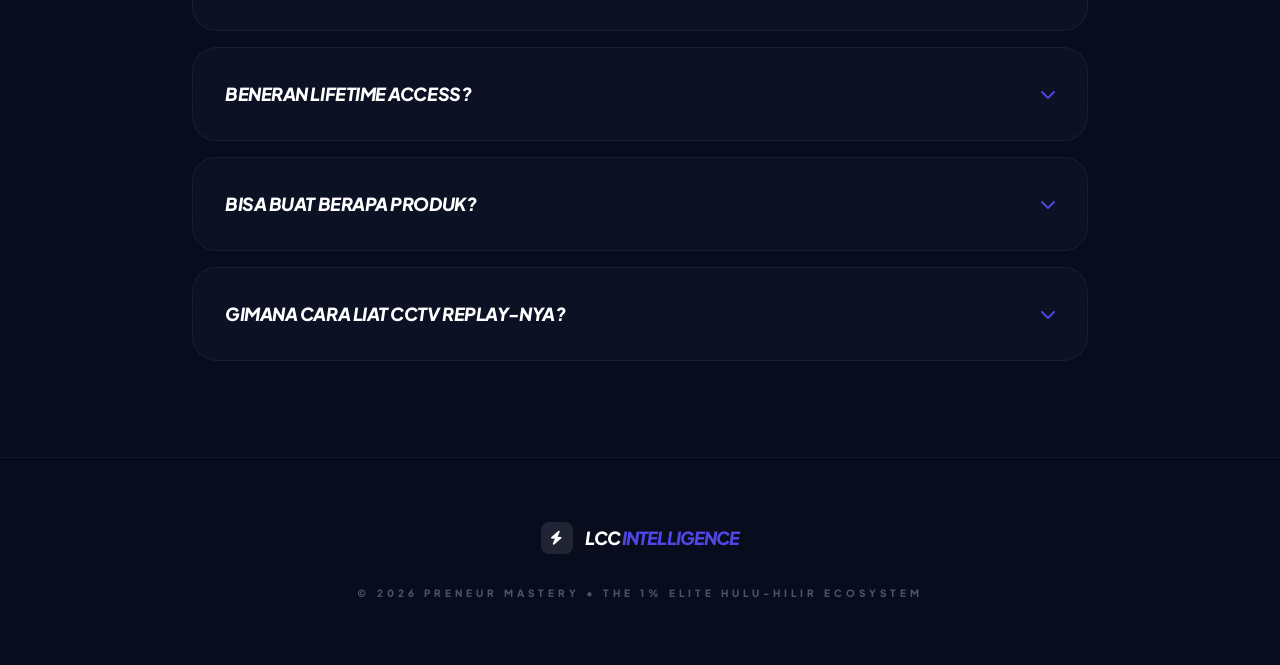
==== commit a1f32cd2: "Perf: Apply optimized pricing section with CS WA AI Bonus to main page" ====
--- a/experiment/index.html
+++ b/experiment/index.html
@@ -625,6 +625,13 @@
                             <span class="text-white font-black block text-base">Meta & TikTok Ads ROI Control</span>
                         </div>
                     </div>
+                    <div class="flex items-start gap-4">
+                        <i class="fas fa-gift text-yellow-500 mt-1 text-xl animate-pulse"></i>
+                        <div>
+                            <span class="text-yellow-400 font-black block text-base">BONUS: Akses CS WA AI 1 Bulan</span>
+                            <span class="text-slate-400 text-xs italic">Auto-Closing 24/7 Tanpa Admin</span>
+                        </div>
+                    </div>
                 </div>
 
                 <!-- Social Proof -->
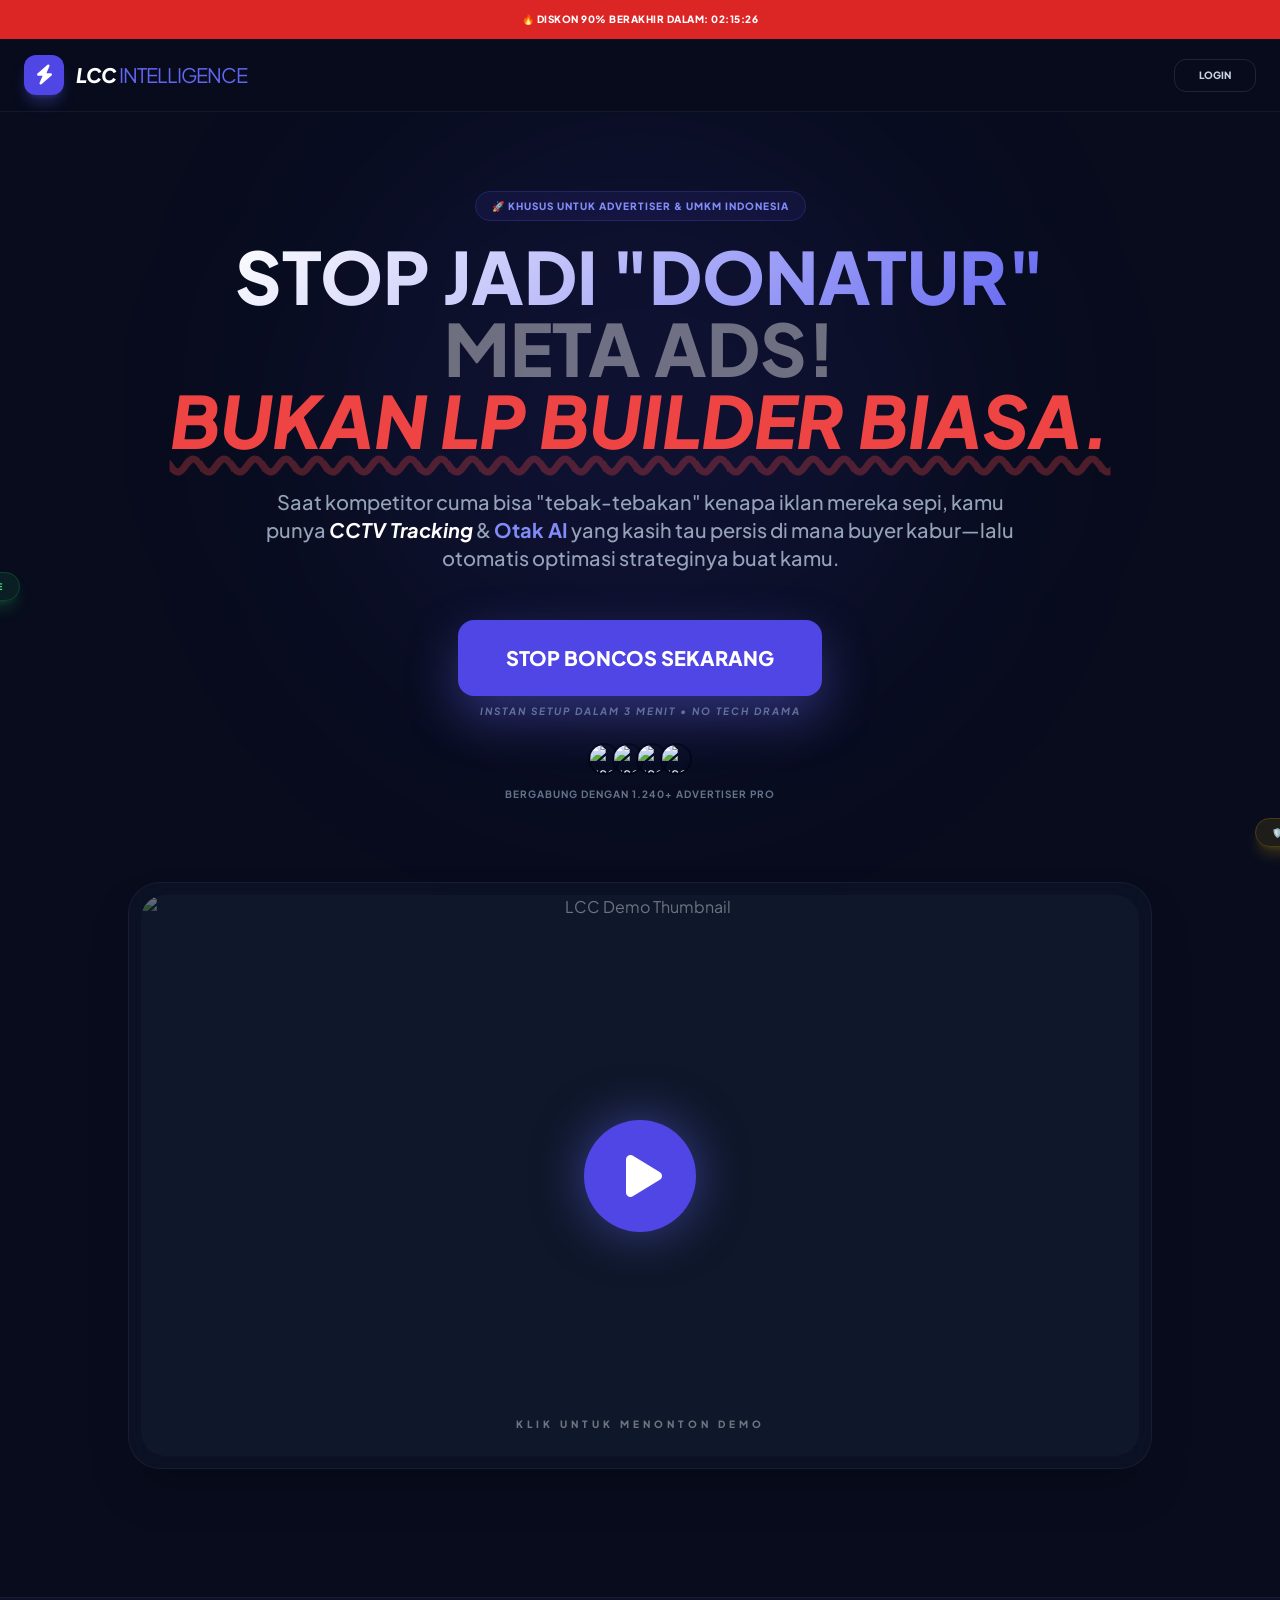
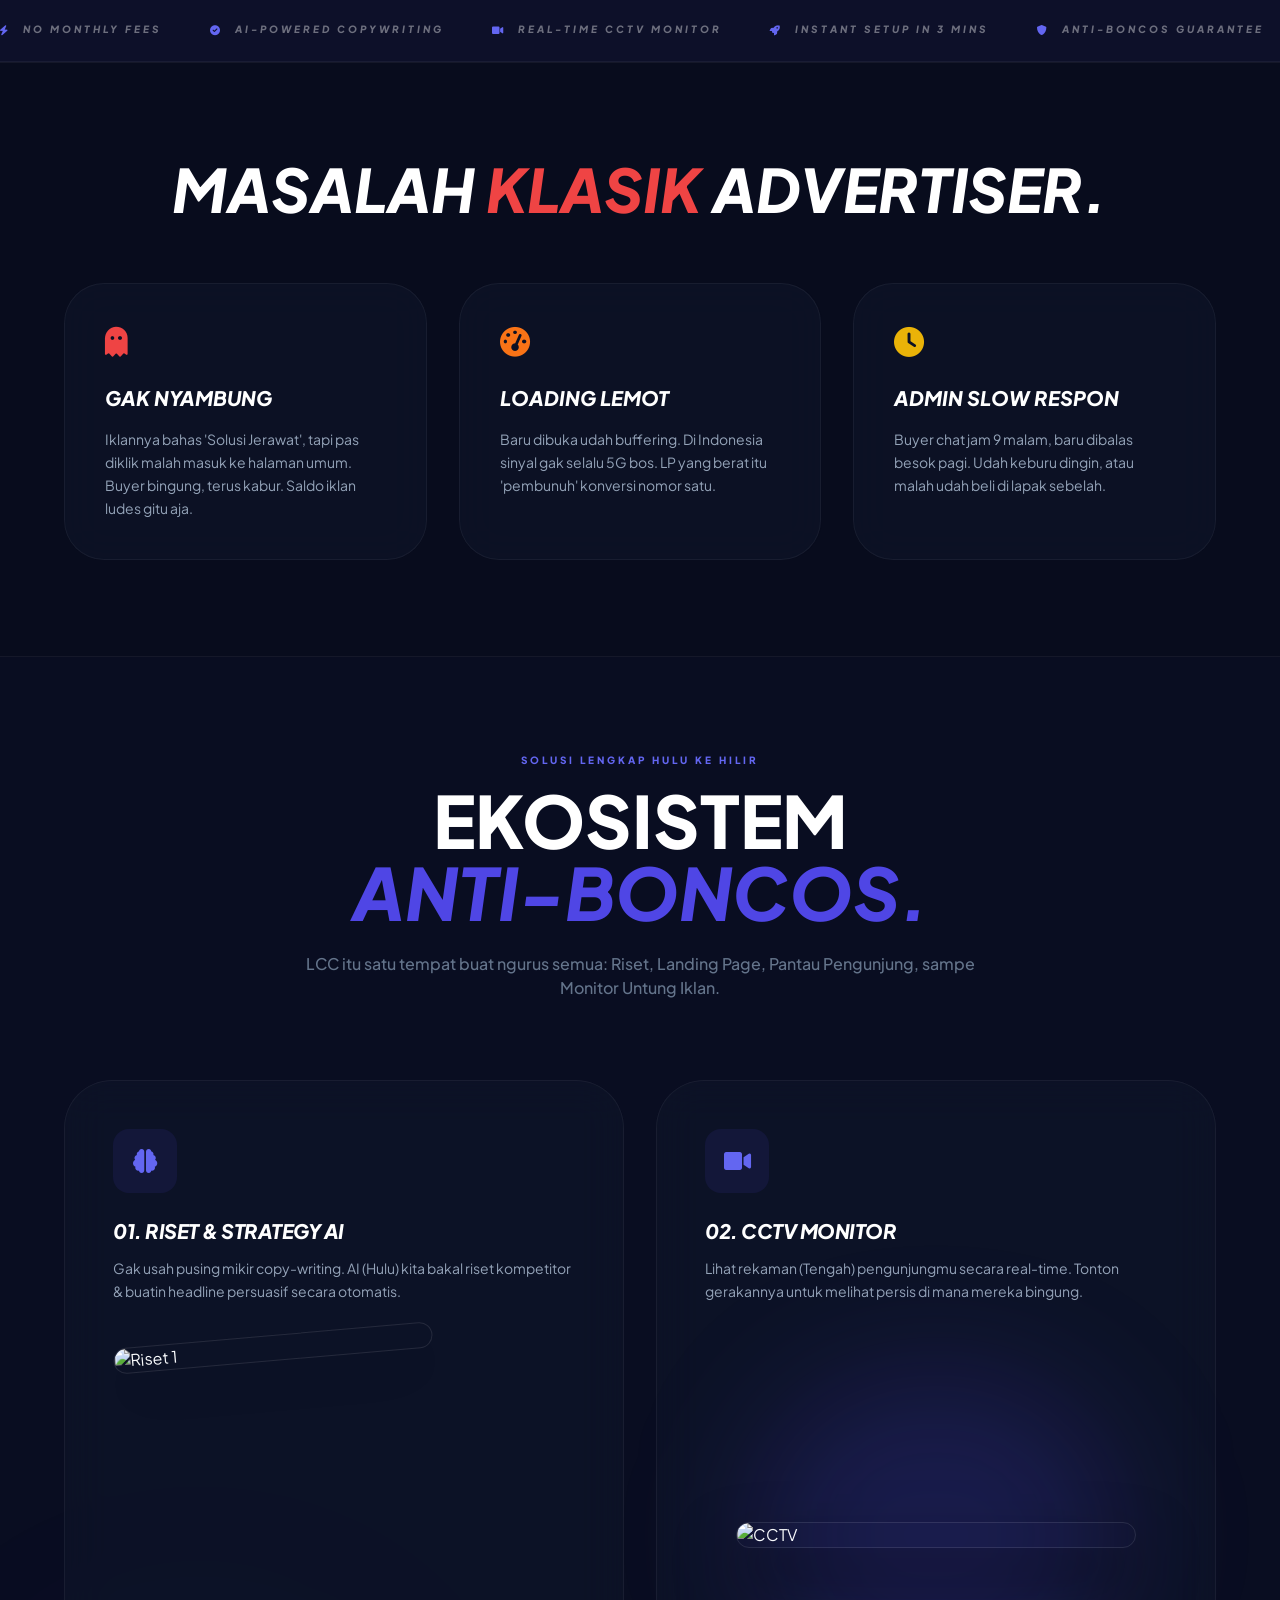
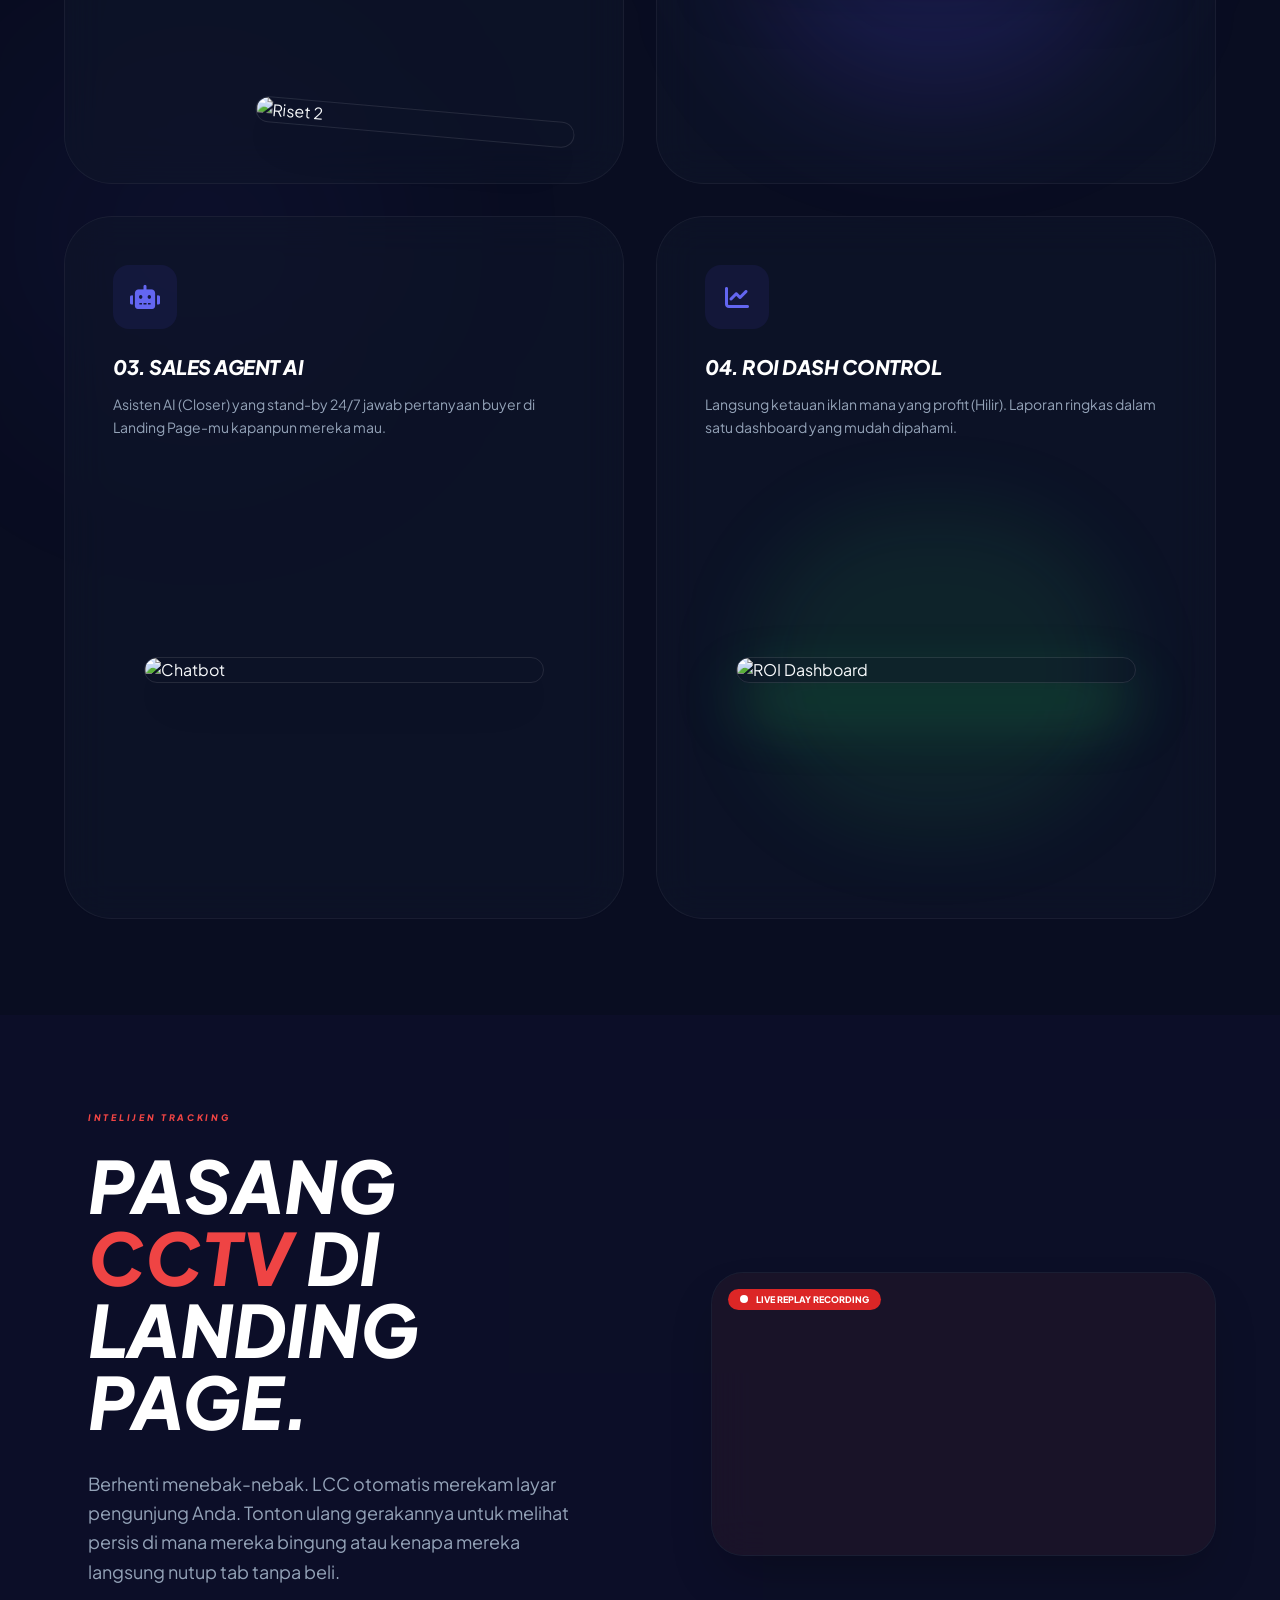
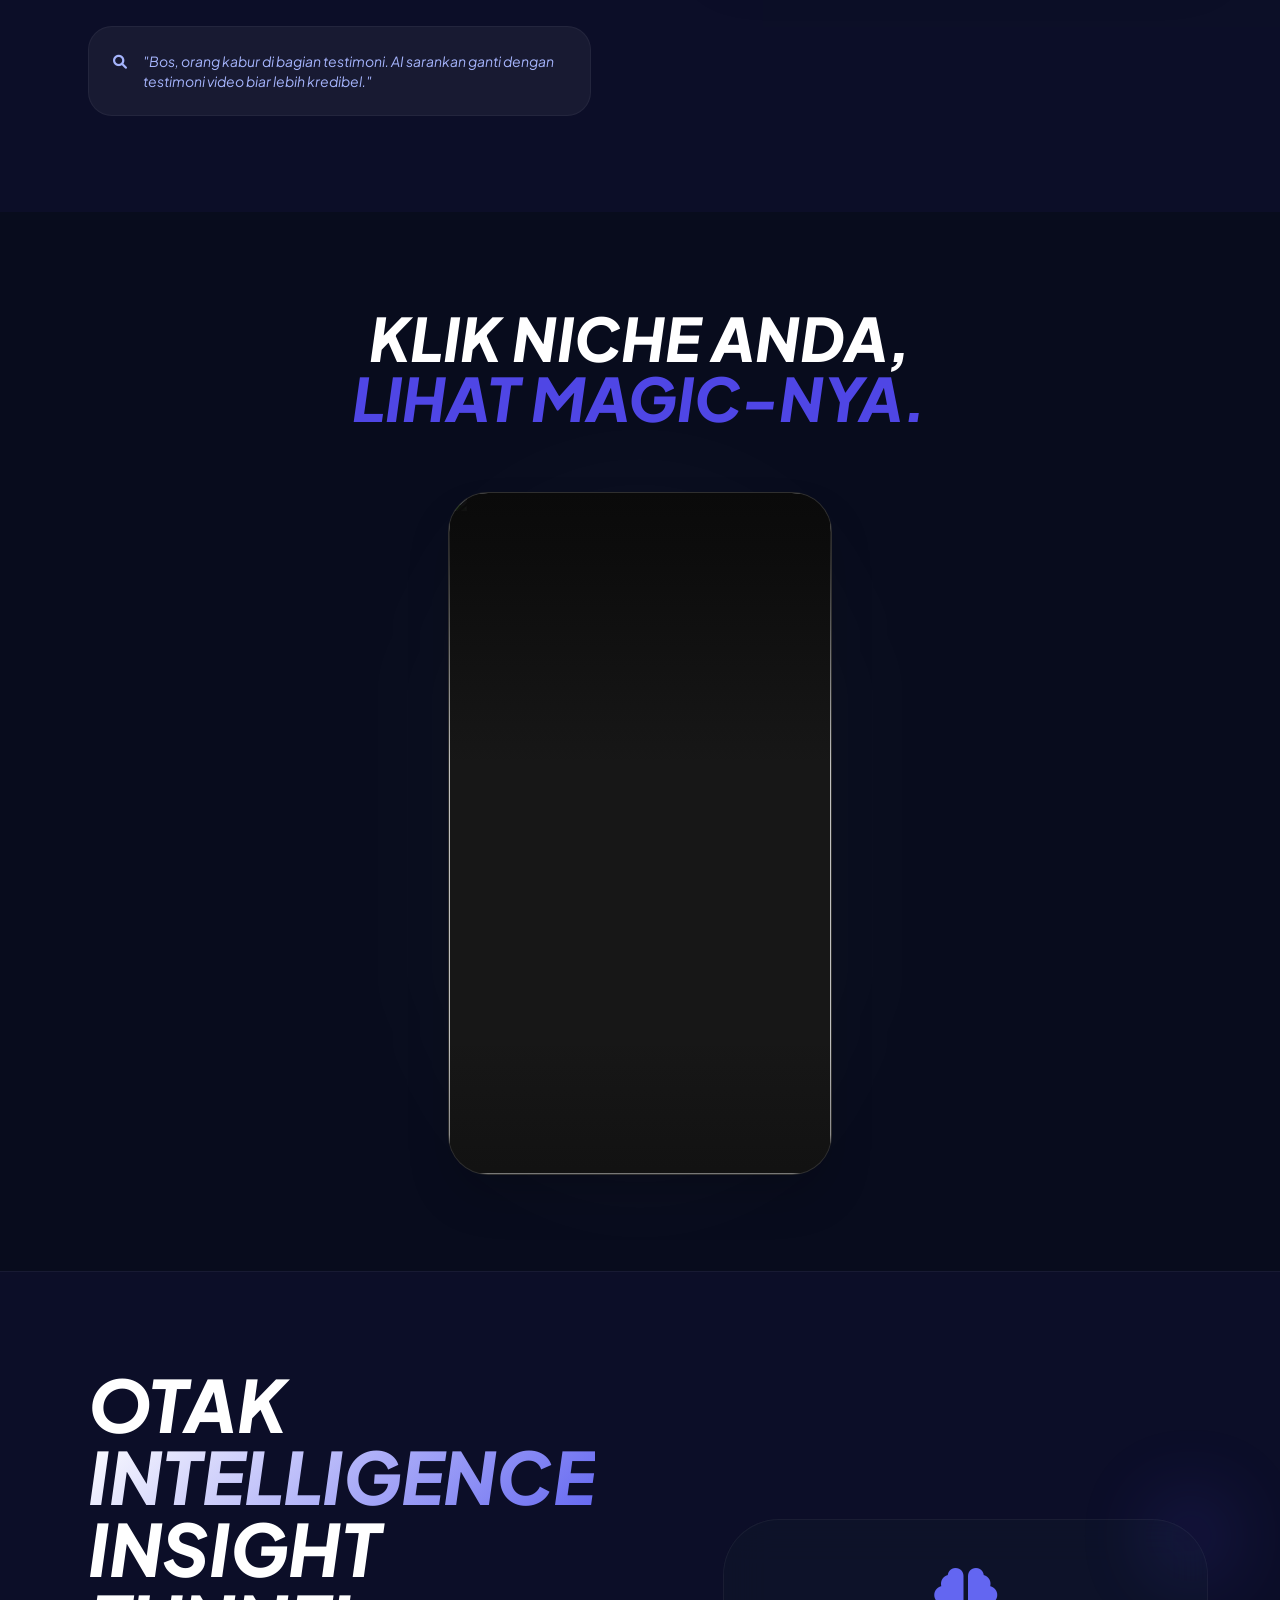
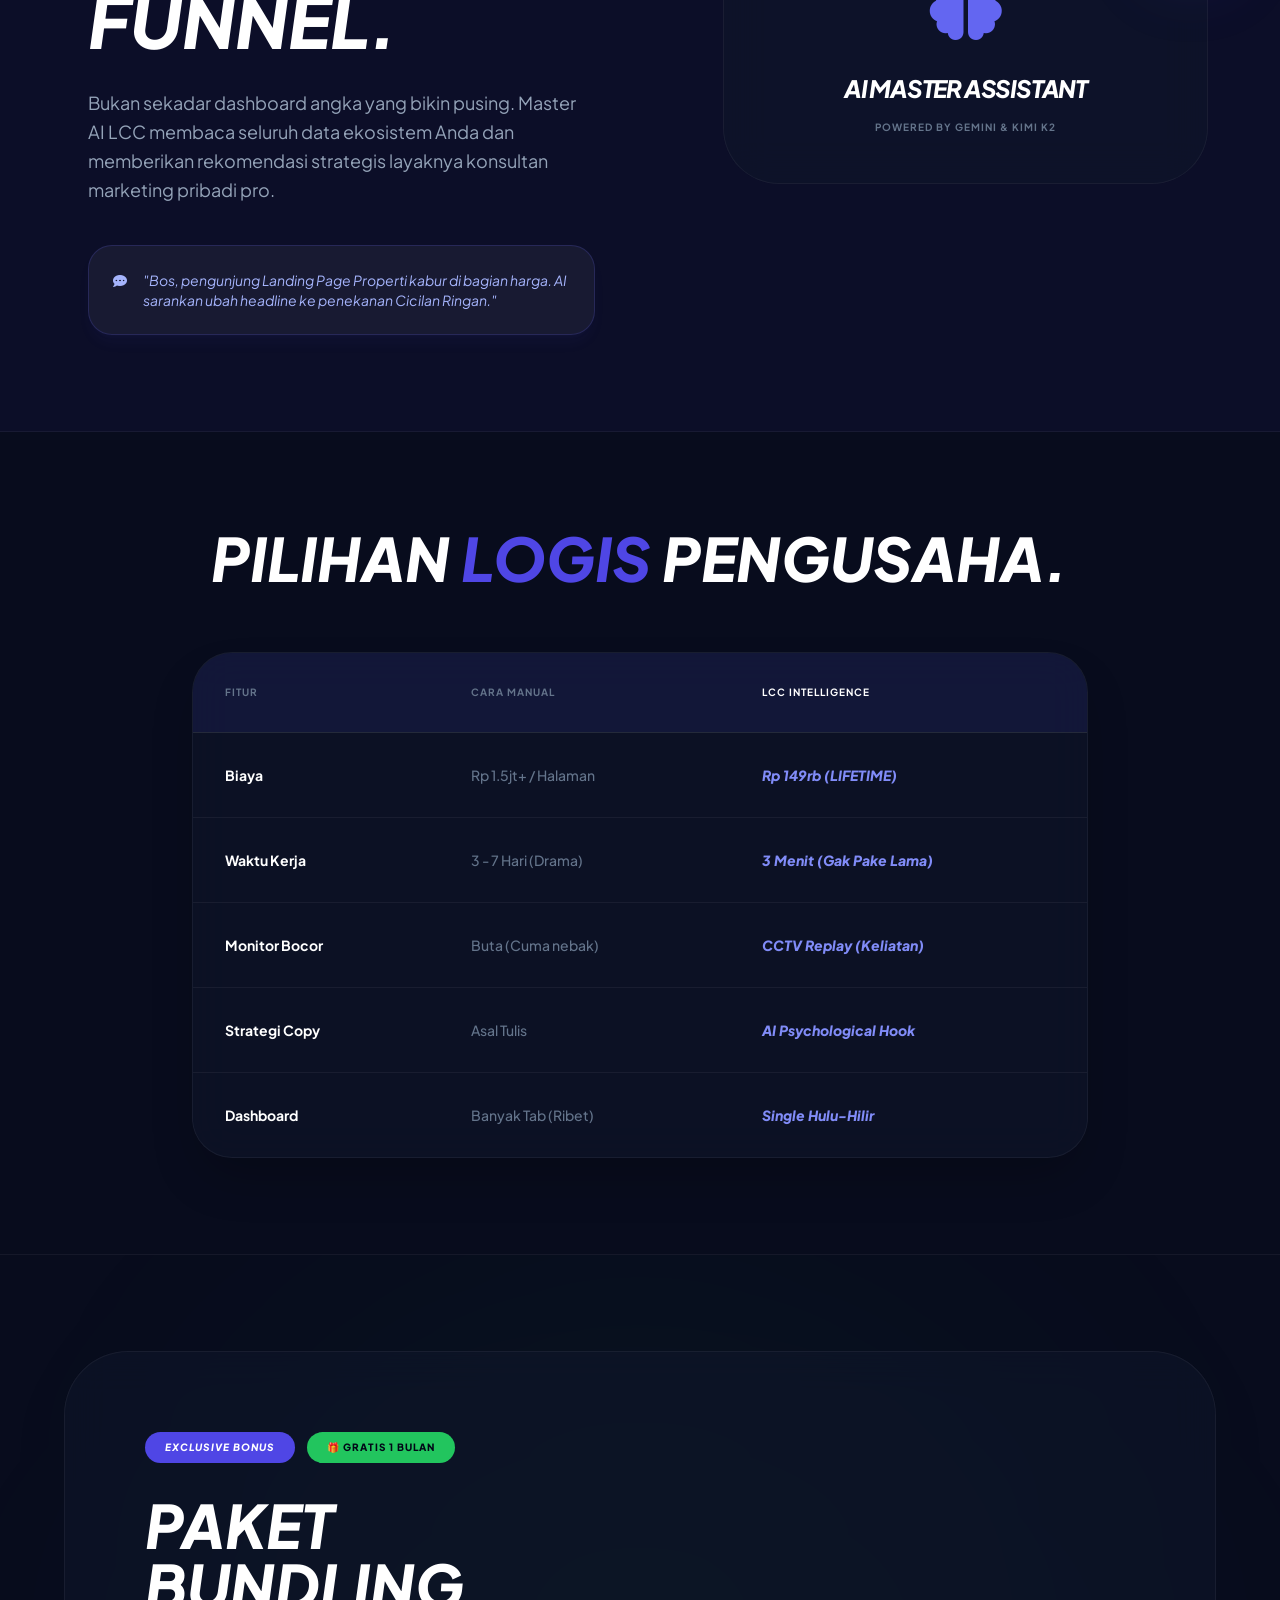
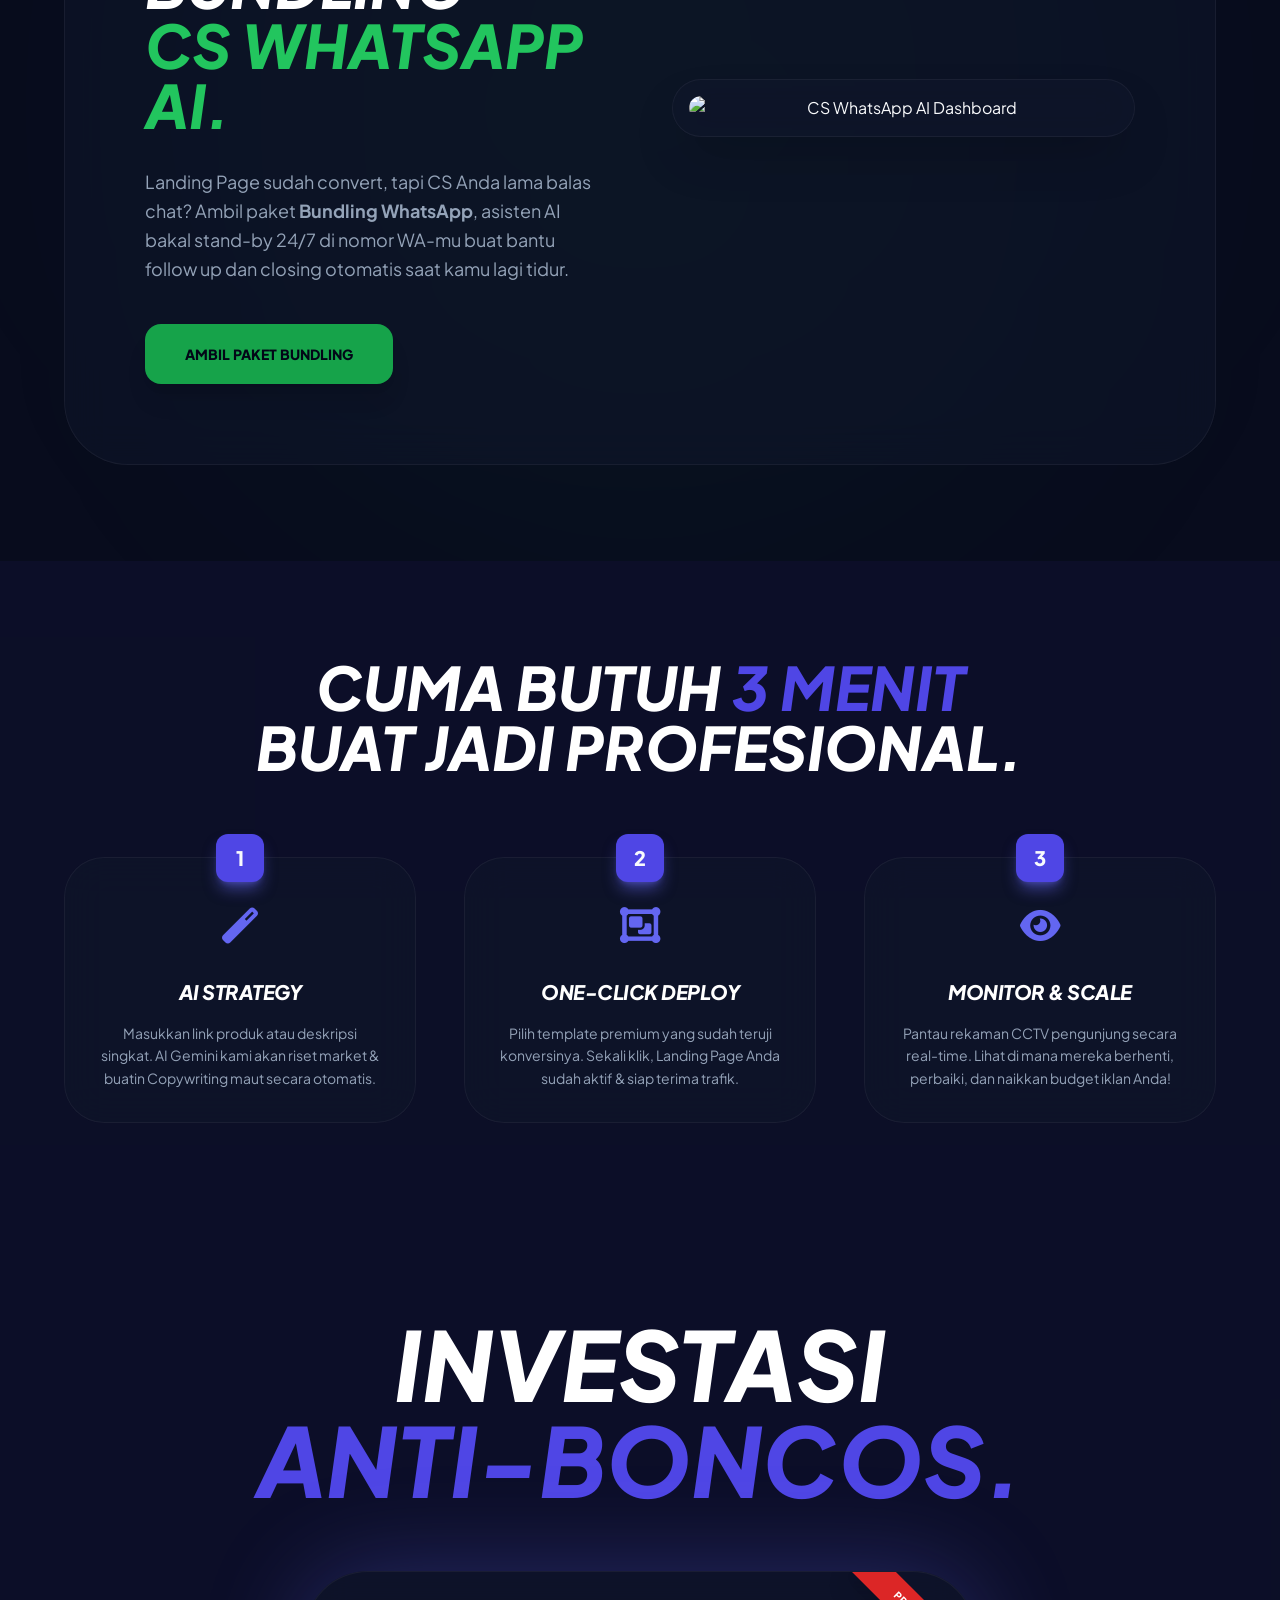
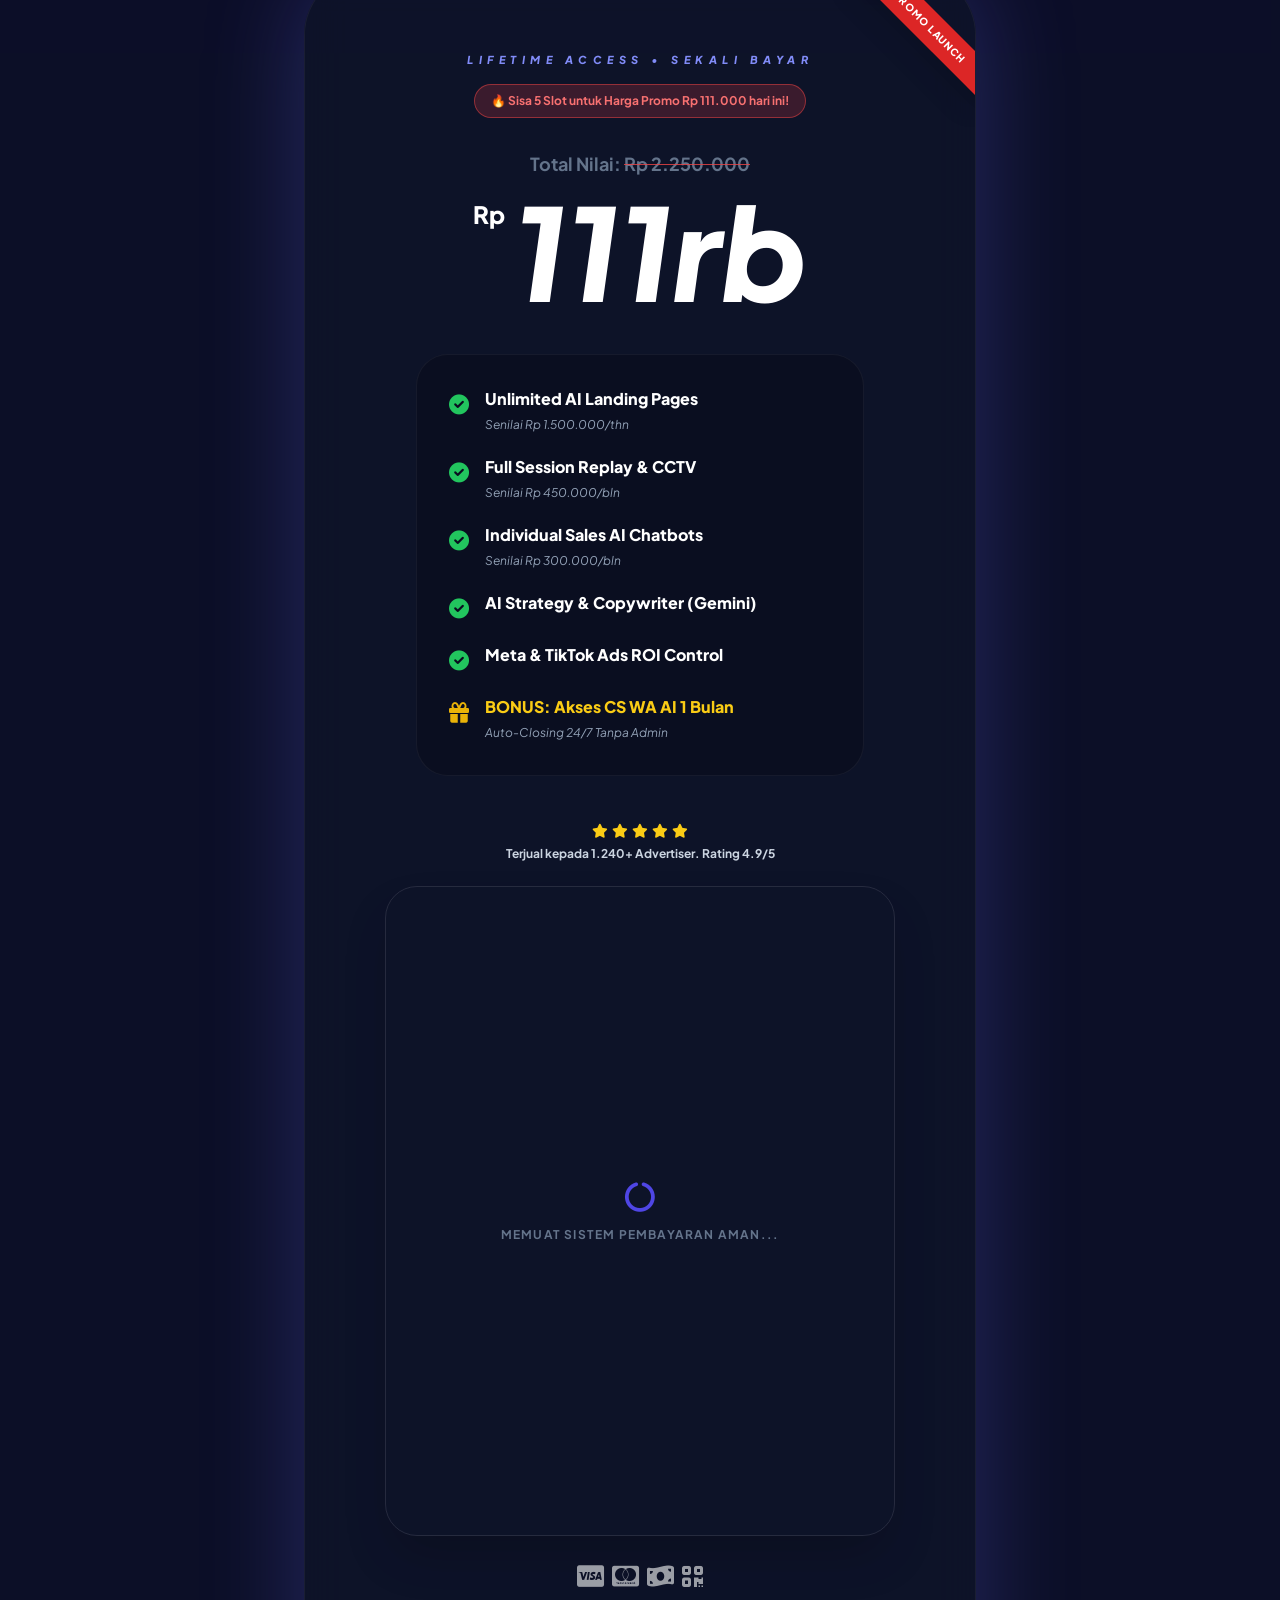
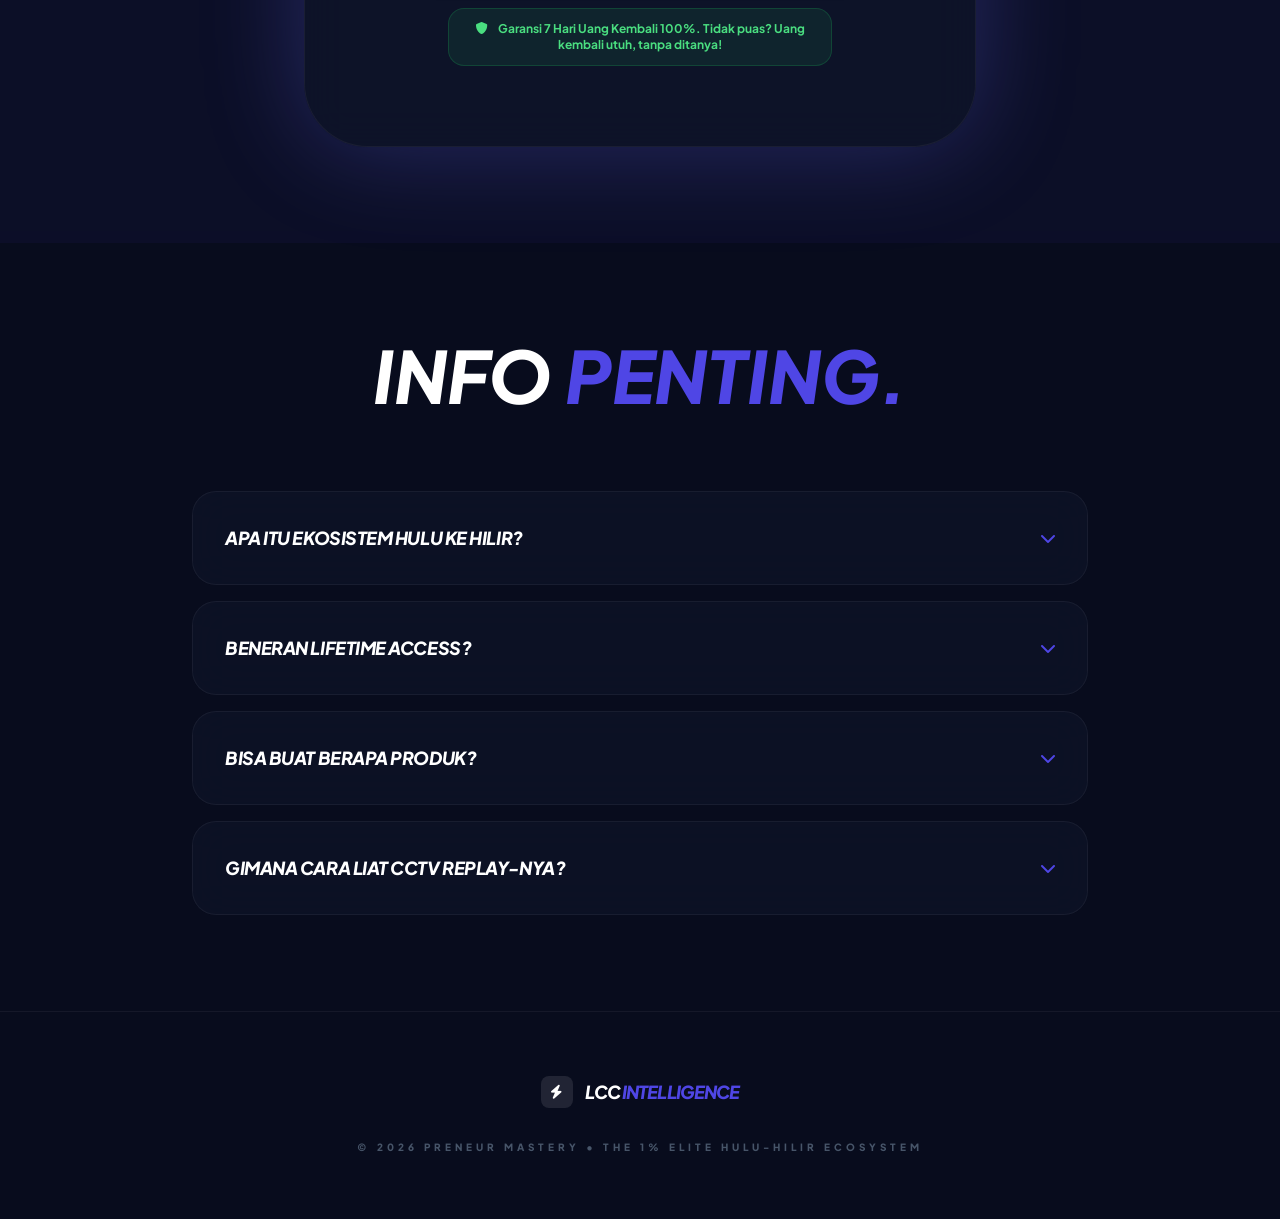
==== commit 7c030f4c: "Feat: Embed Midtrans Payment Form directly on the page" ====
--- a/experiment/index.html
+++ b/experiment/index.html
@@ -642,7 +642,13 @@
                     <p class="text-slate-300 text-xs font-bold">Terjual kepada 1.240+ Advertiser. Rating 4.9/5</p>
                 </div>
 
-                <button onclick="trackEvent('Click_Purchase', 'Gabung Sekarang - Rp111rb'); handleJoin()" class="cta-shine w-full py-8 bg-indigo-600 text-white rounded-[32px] font-black text-2xl italic uppercase shadow-xl hover:-translate-y-1 transition-all">GABUNG SEKARANG</button>
+                <div id="midtrans-iframe-container" class="w-full rounded-[32px] overflow-hidden border border-white/10 bg-[#f8fafc] relative shadow-2xl transition-all" style="height: 650px;">
+                    <div class="absolute inset-0 flex flex-col items-center justify-center text-slate-800 z-0 bg-[#f8fafc]">
+                        <i class="fas fa-circle-notch fa-spin text-3xl mb-3 text-indigo-600"></i>
+                        <span class="text-xs uppercase font-bold tracking-widest text-slate-500">Memuat Sistem Pembayaran Aman...</span>
+                    </div>
+                    <iframe id="payment-frame" class="w-full h-full border-none relative z-10" src="https://app.midtrans.com/payment-links/703a2031-2a64-422d-b3fd-f253889bf8d7" allow="payment"></iframe>
+                </div>
                 
                 <!-- Trust Badges & Risk Reversal -->
                 <div class="mt-6 flex flex-col items-center gap-4">
@@ -930,6 +936,26 @@
                     });
                 }
             });
+            
+            // ─── Payment Form Observer ──────────────────────────────────────────
+            let paymentTracked = false;
+            const paymentObserver = new IntersectionObserver((entries) => {
+                if (entries[0].isIntersecting && !paymentTracked) {
+                    paymentTracked = true;
+                    trackEvent('Initiate_Checkout', 'Melihat Form Midtrans Embedded', { value: 111000, currency: "IDR" });
+                    if (typeof fbq !== 'undefined') {
+                        fbq('track', 'InitiateCheckout', { 
+                            content_name: 'LCC Intelligence Lifetime',
+                            value: 111000, 
+                            currency: 'IDR',
+                            num_items: 1
+                        });
+                    }
+                }
+            }, { threshold: 0.1 });
+            
+            const iframeContainer = document.getElementById('midtrans-iframe-container');
+            if (iframeContainer) paymentObserver.observe(iframeContainer);
         };
     </script>
 </body>
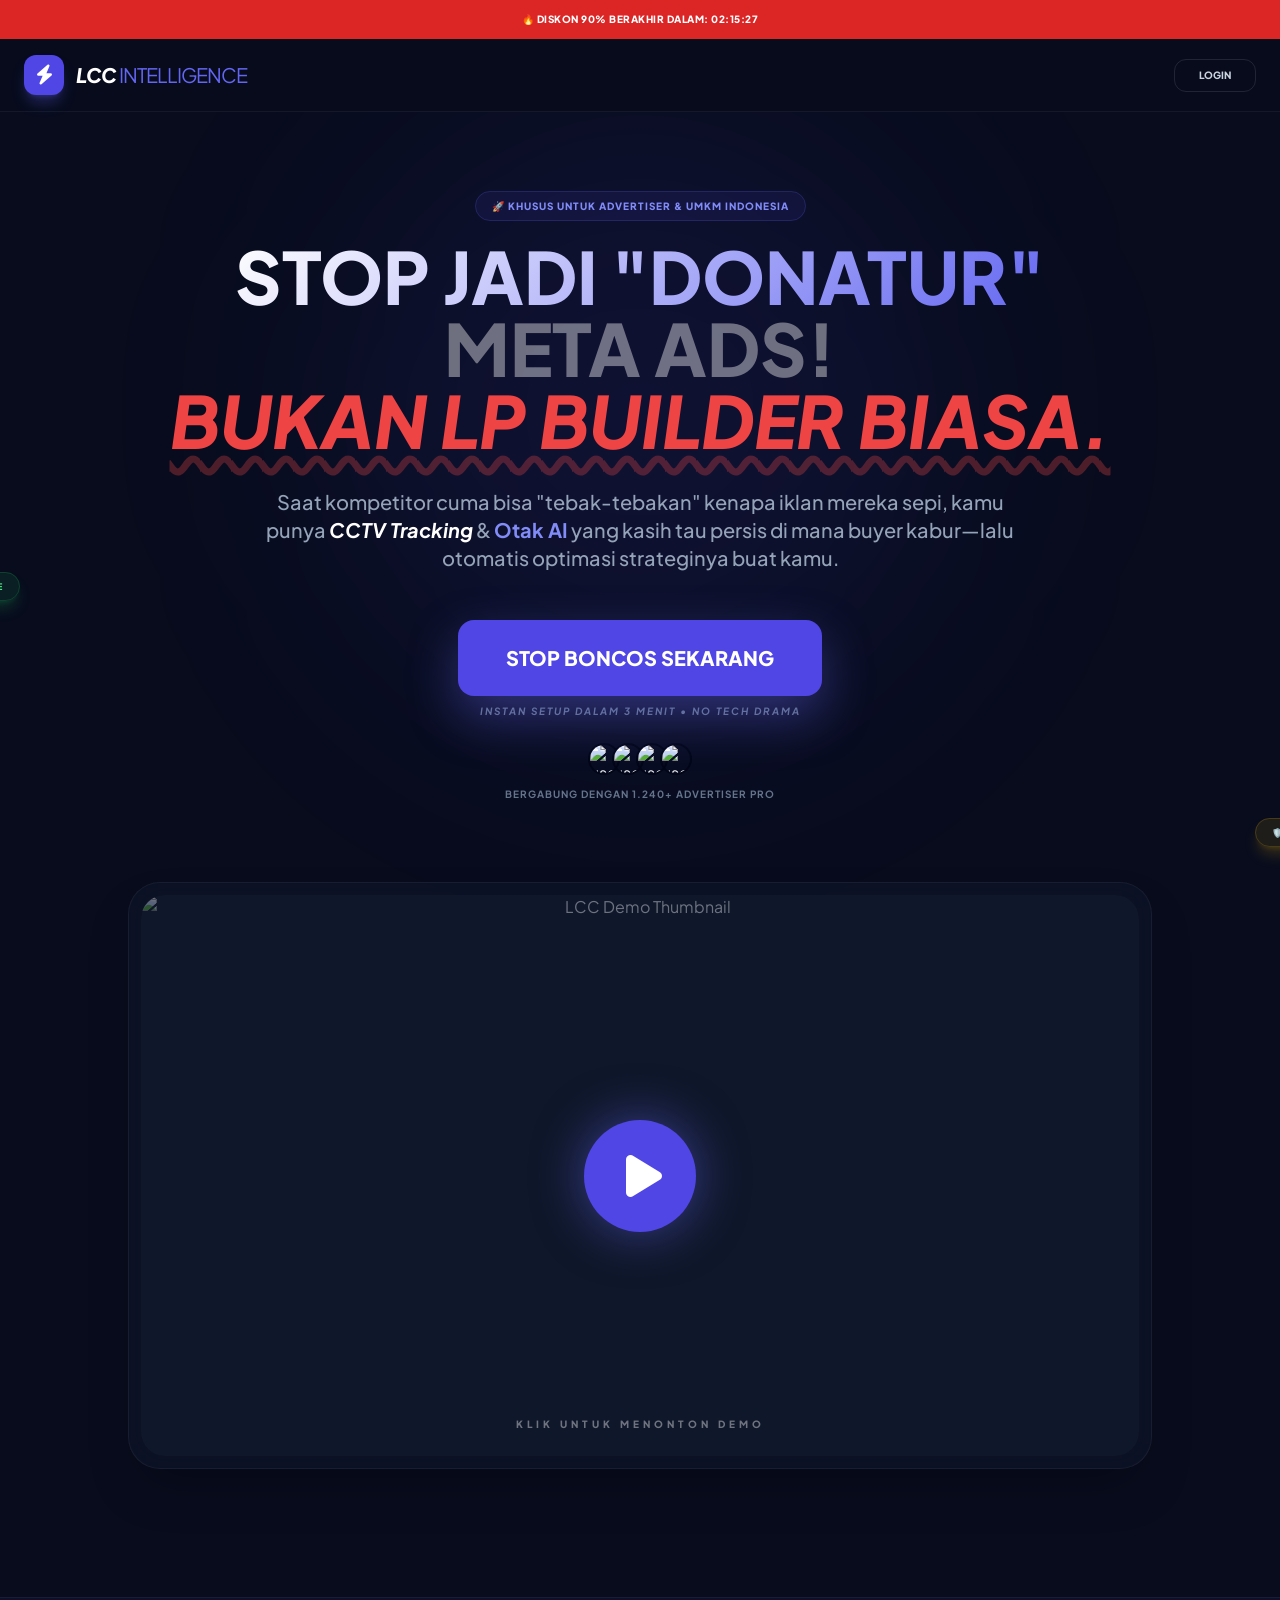
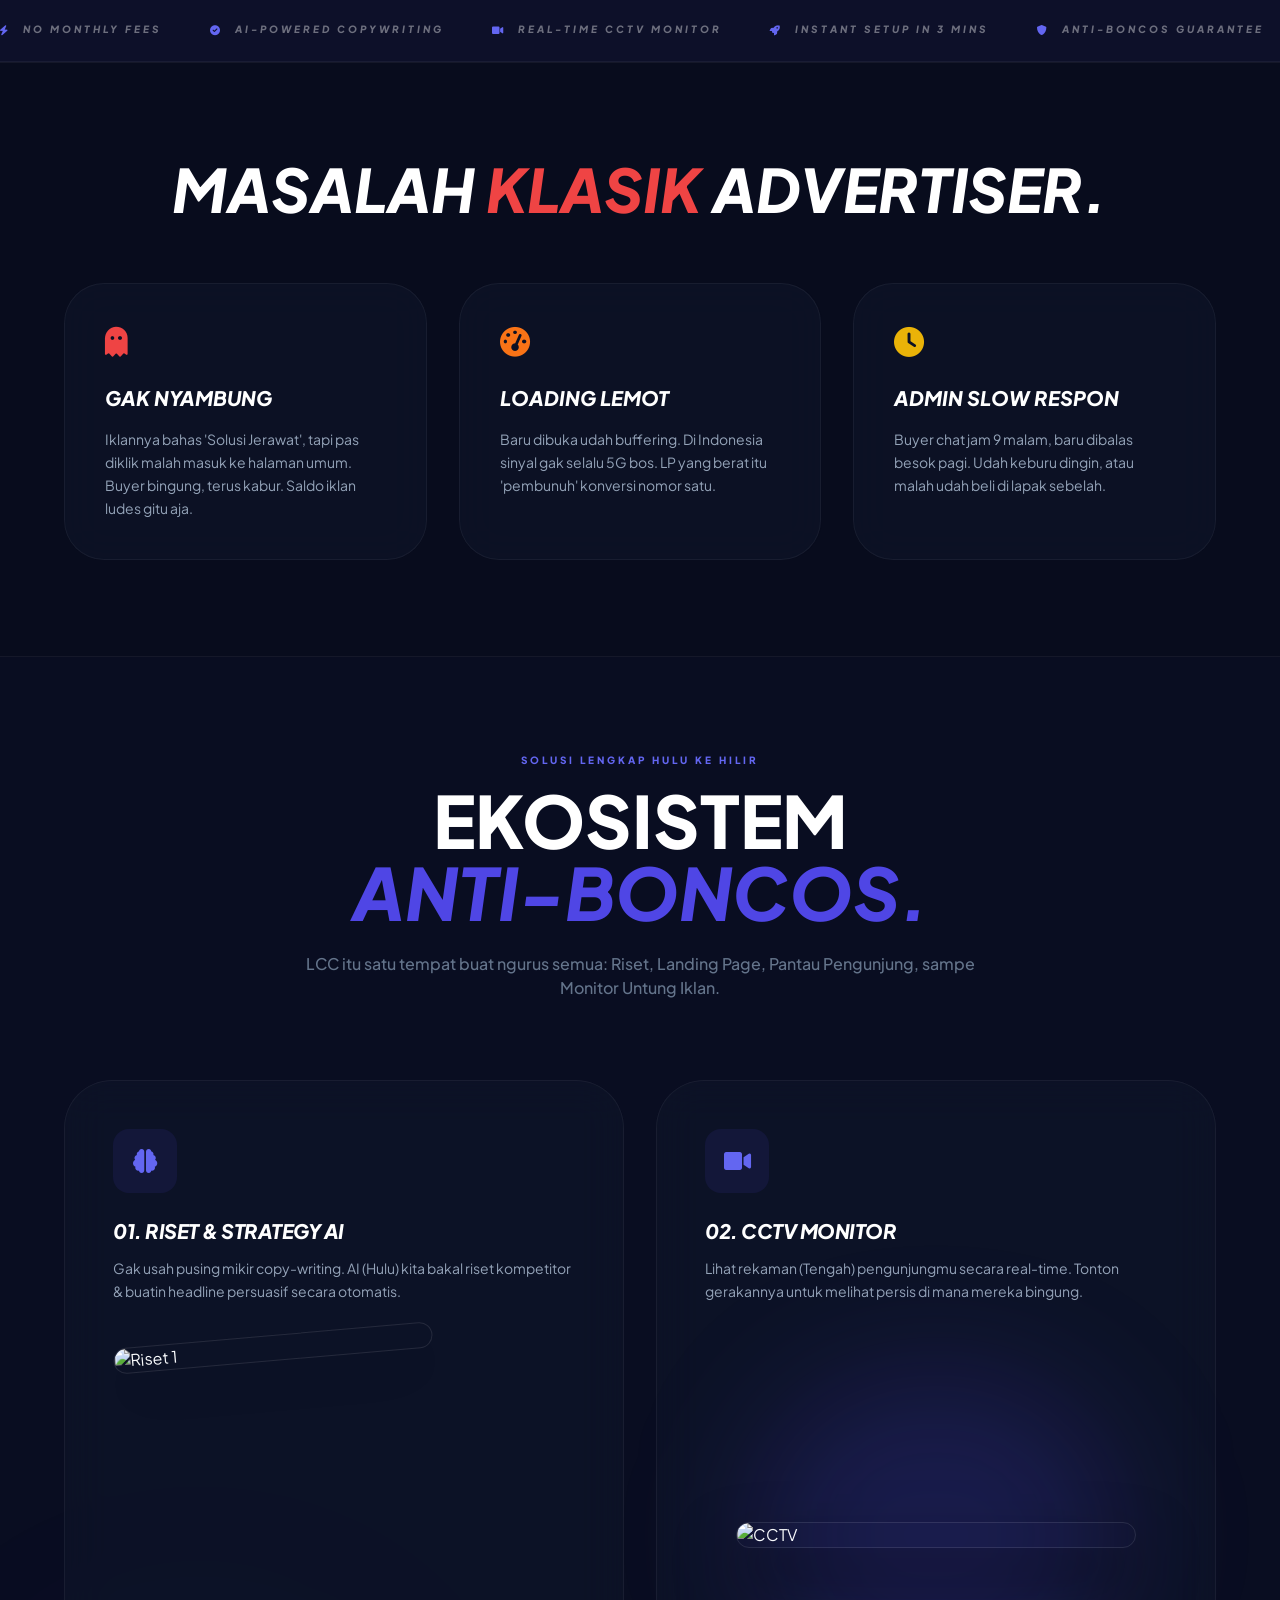
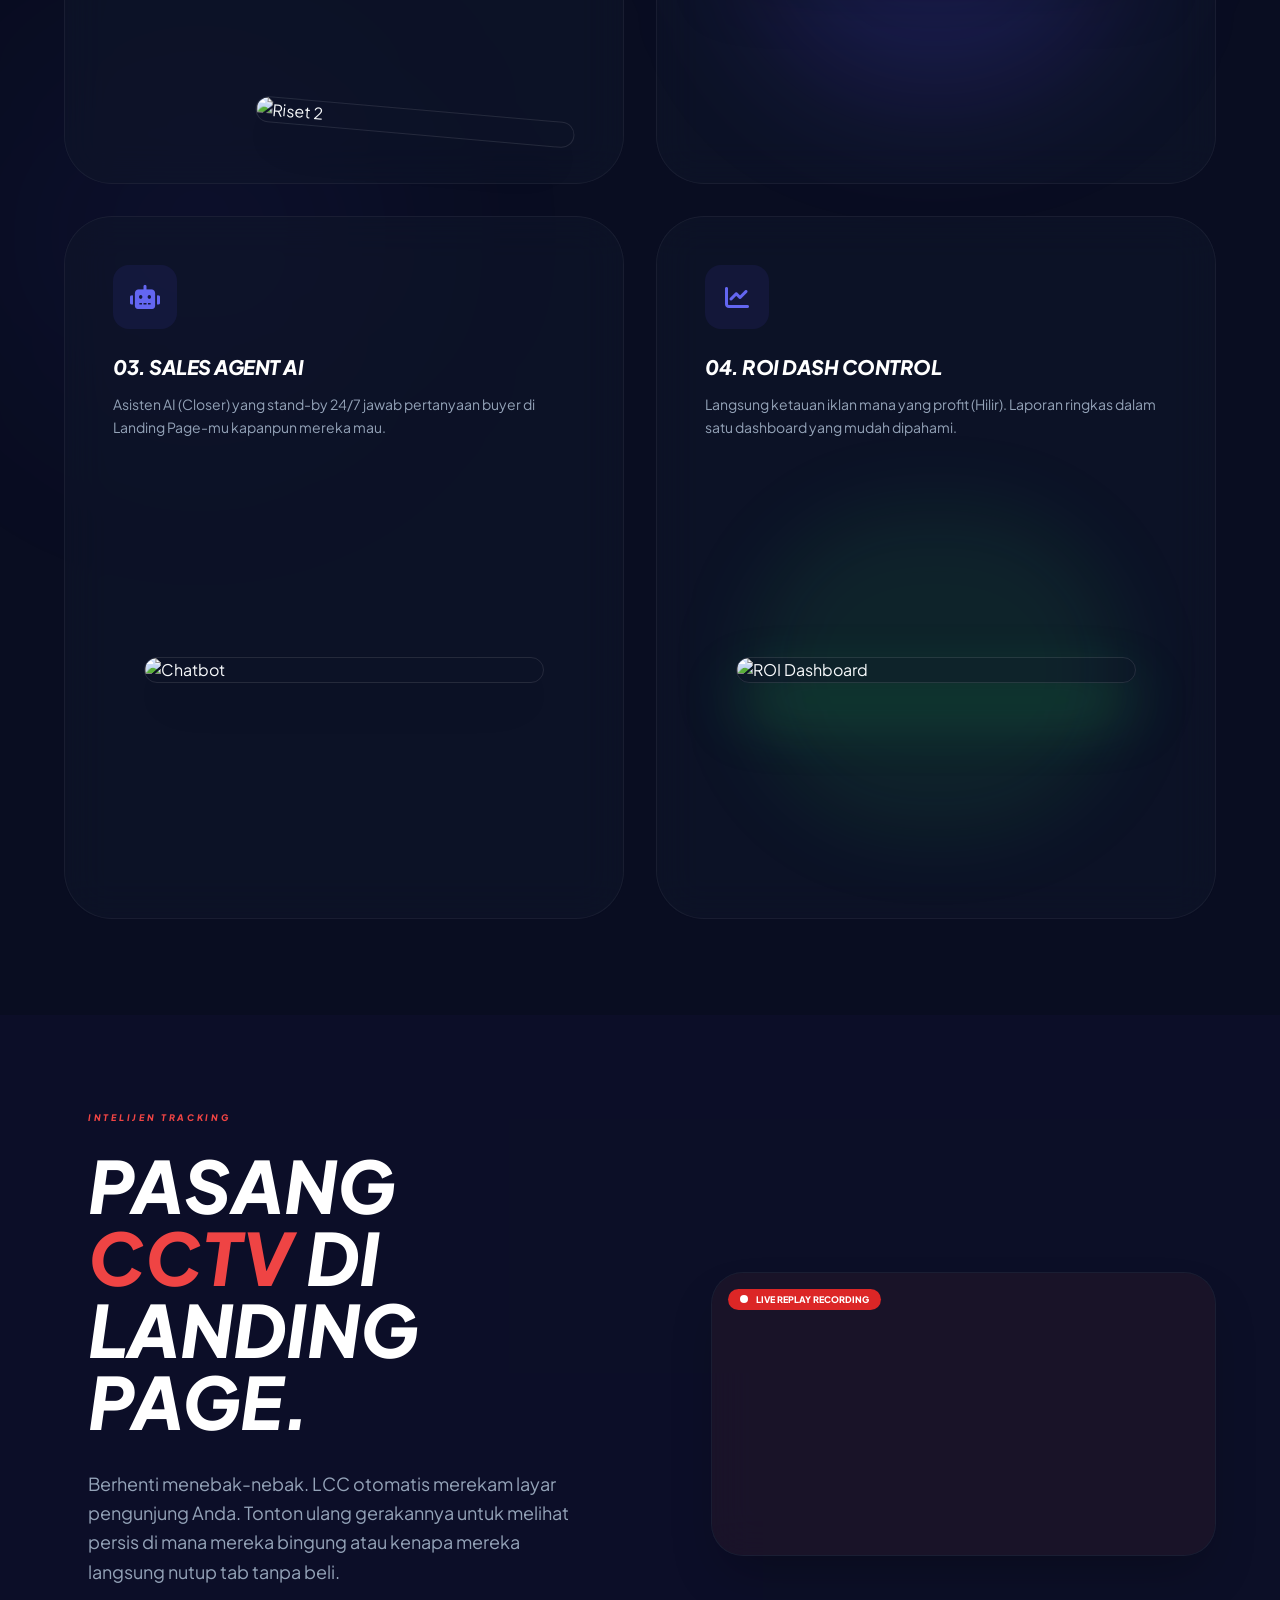
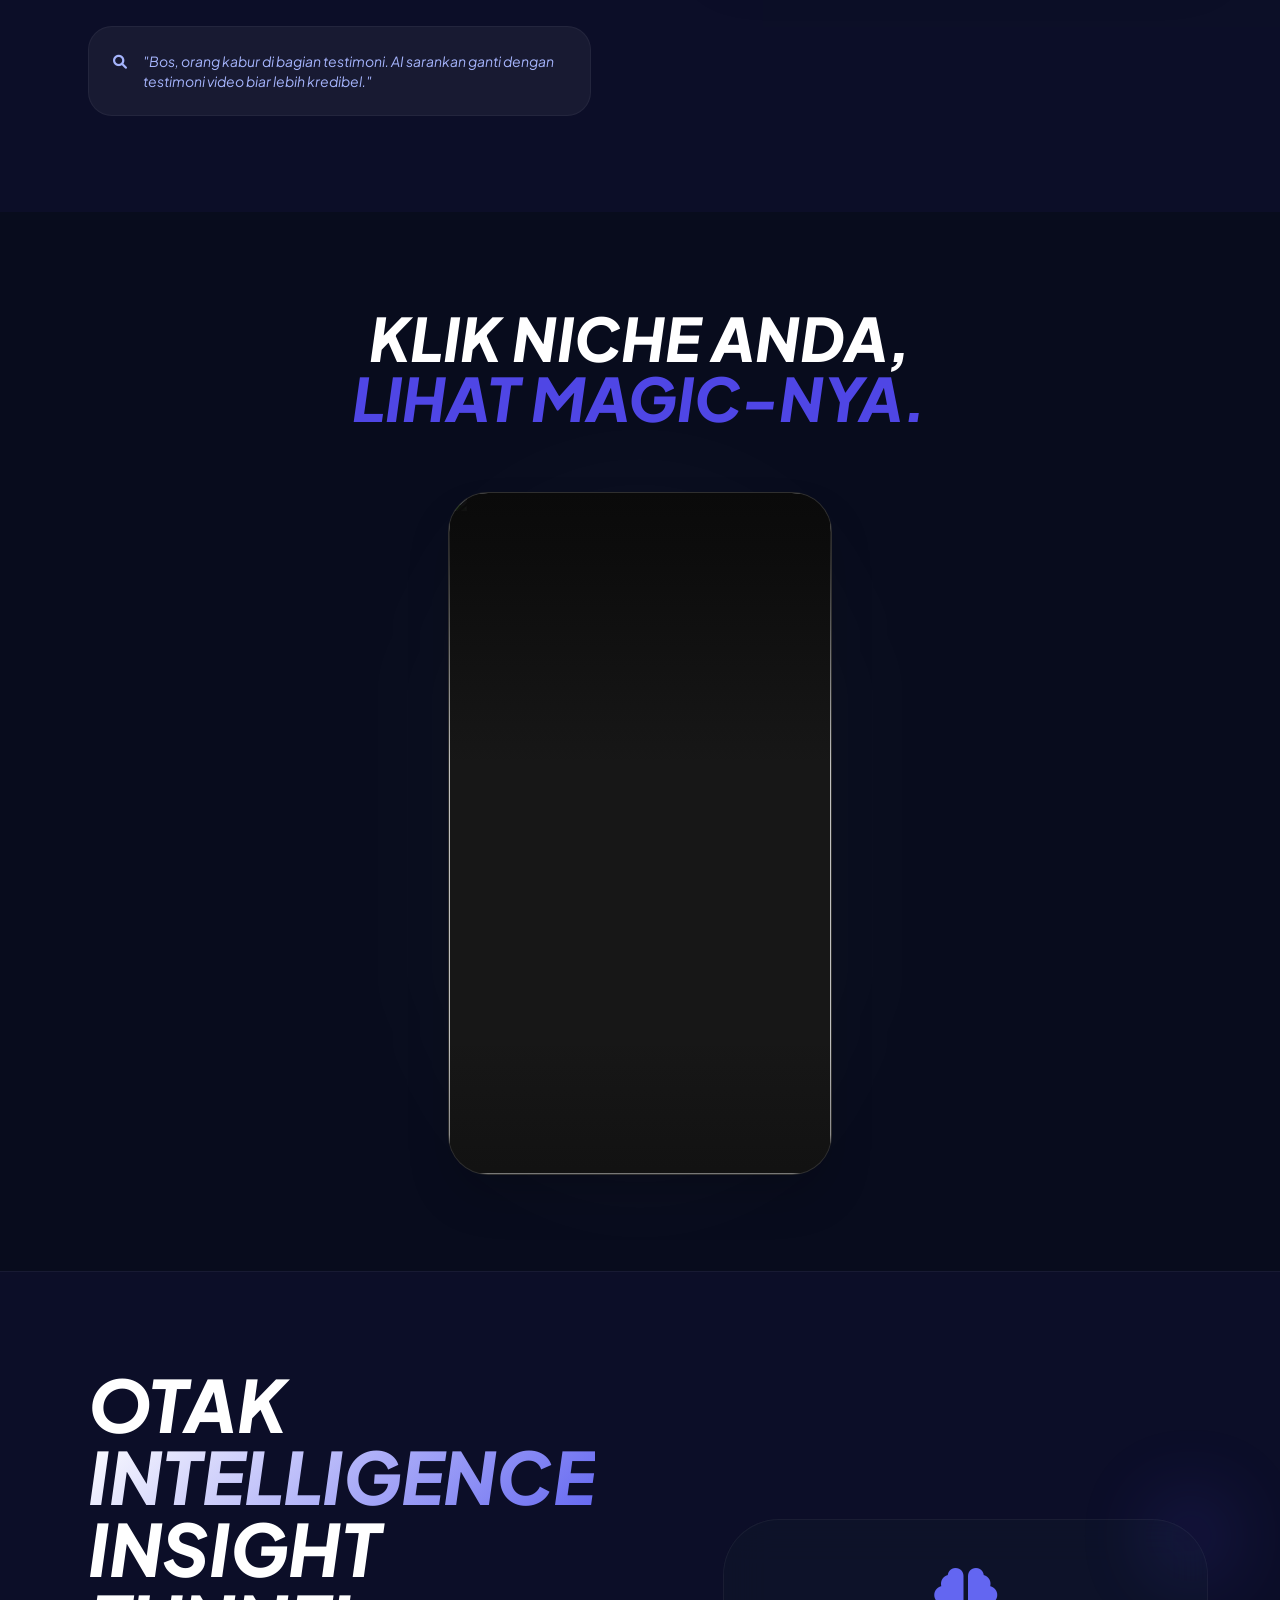
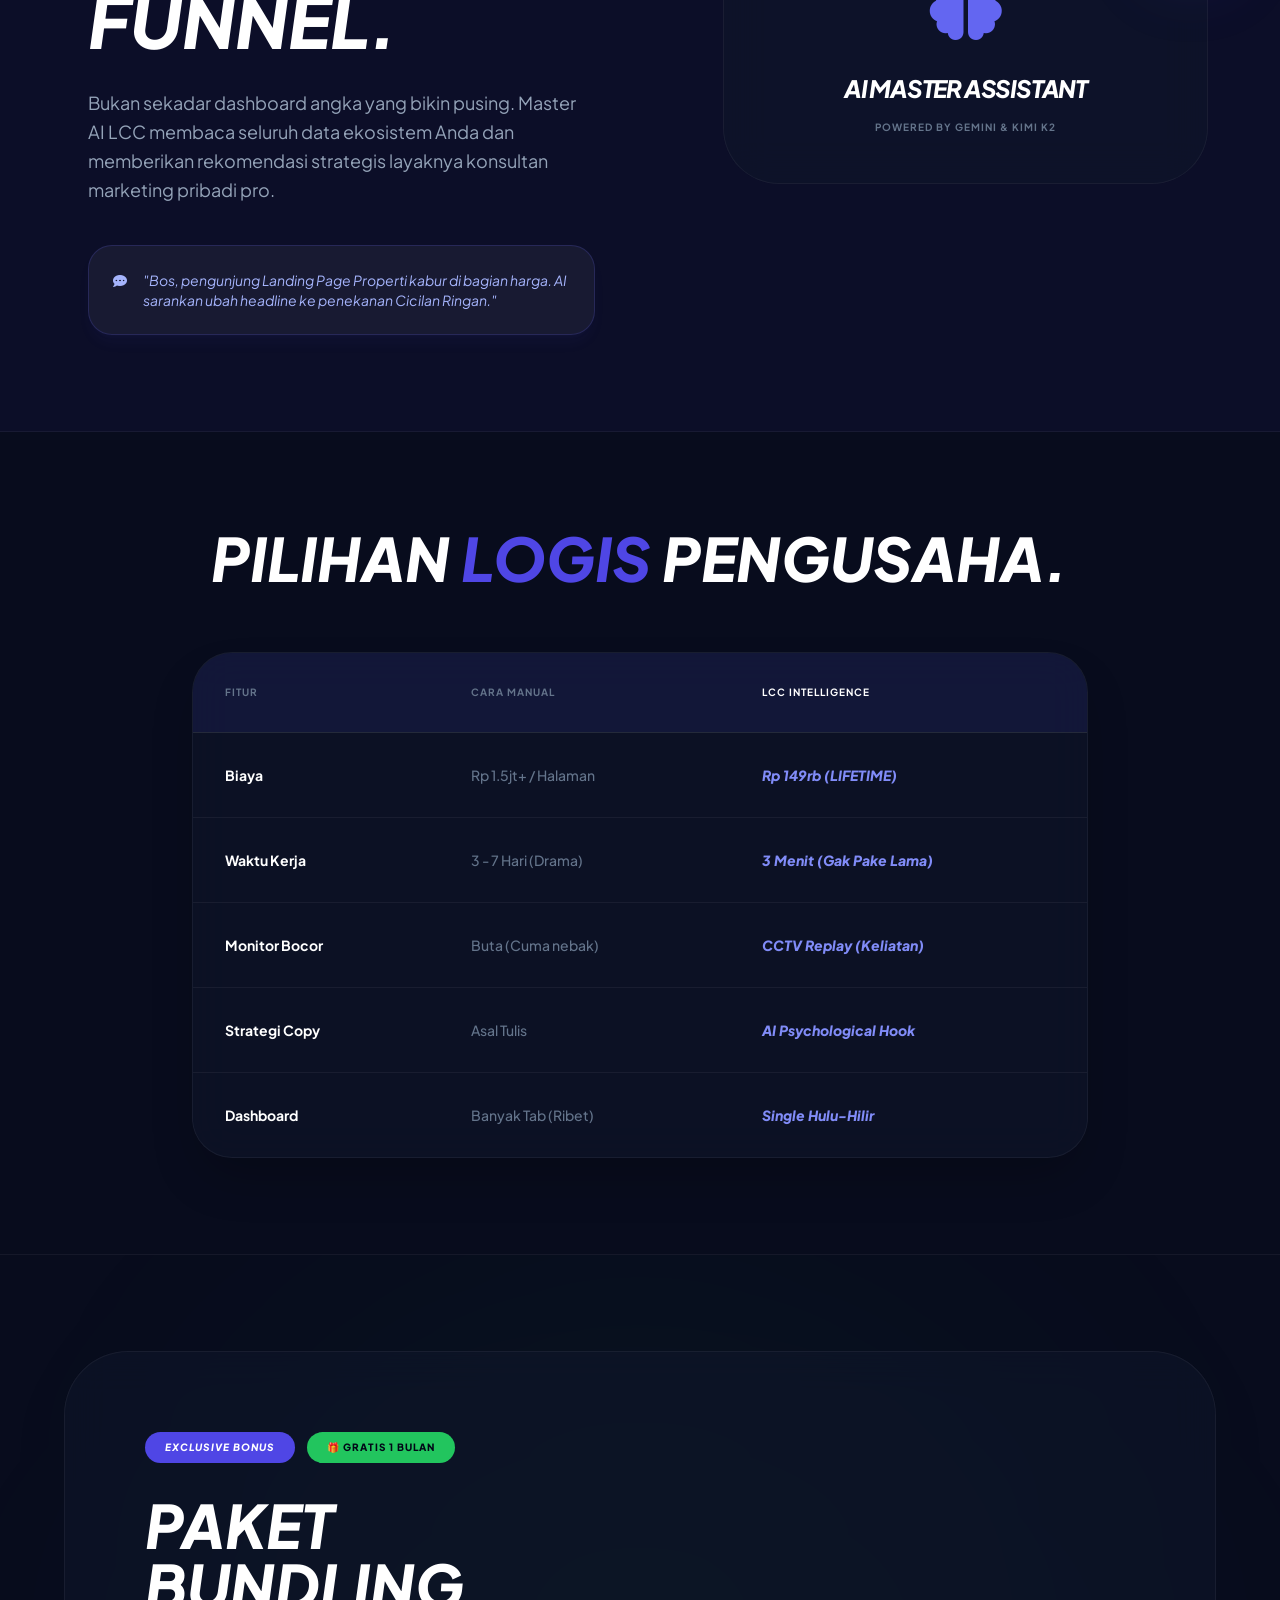
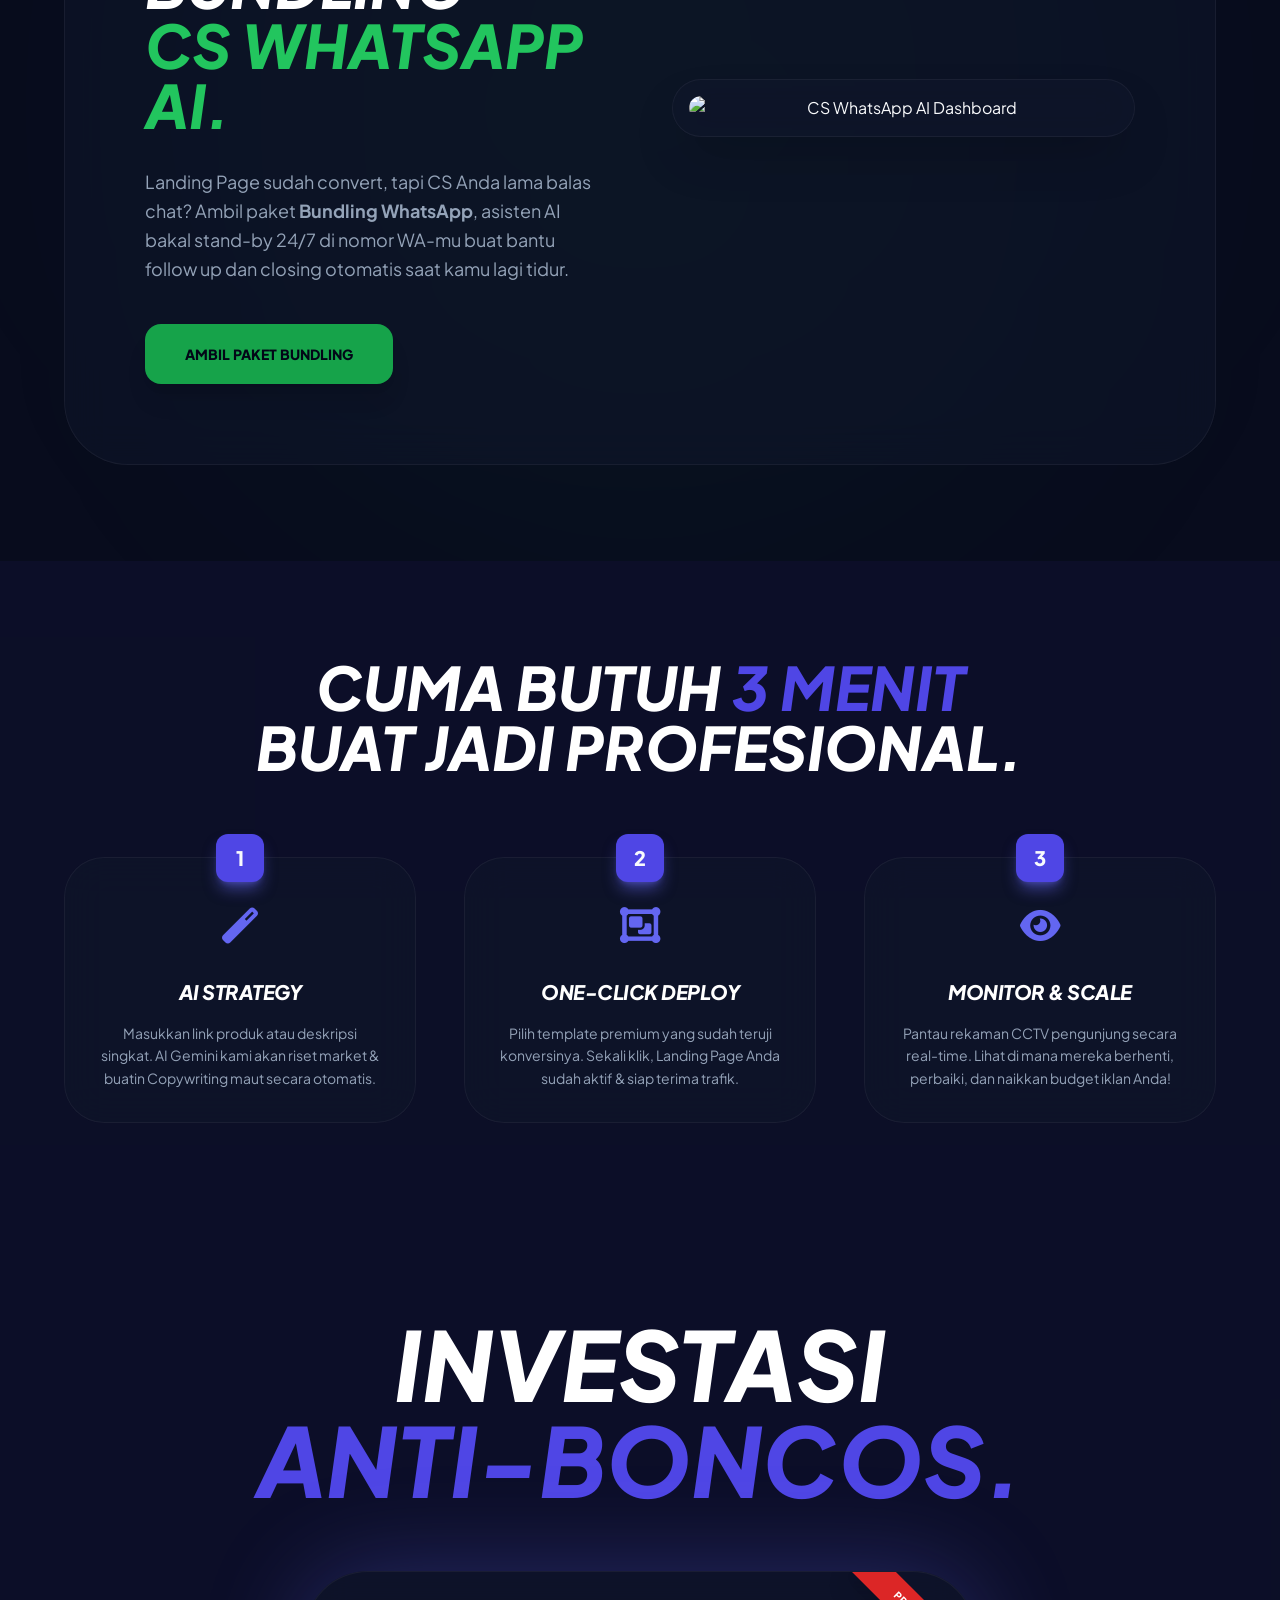
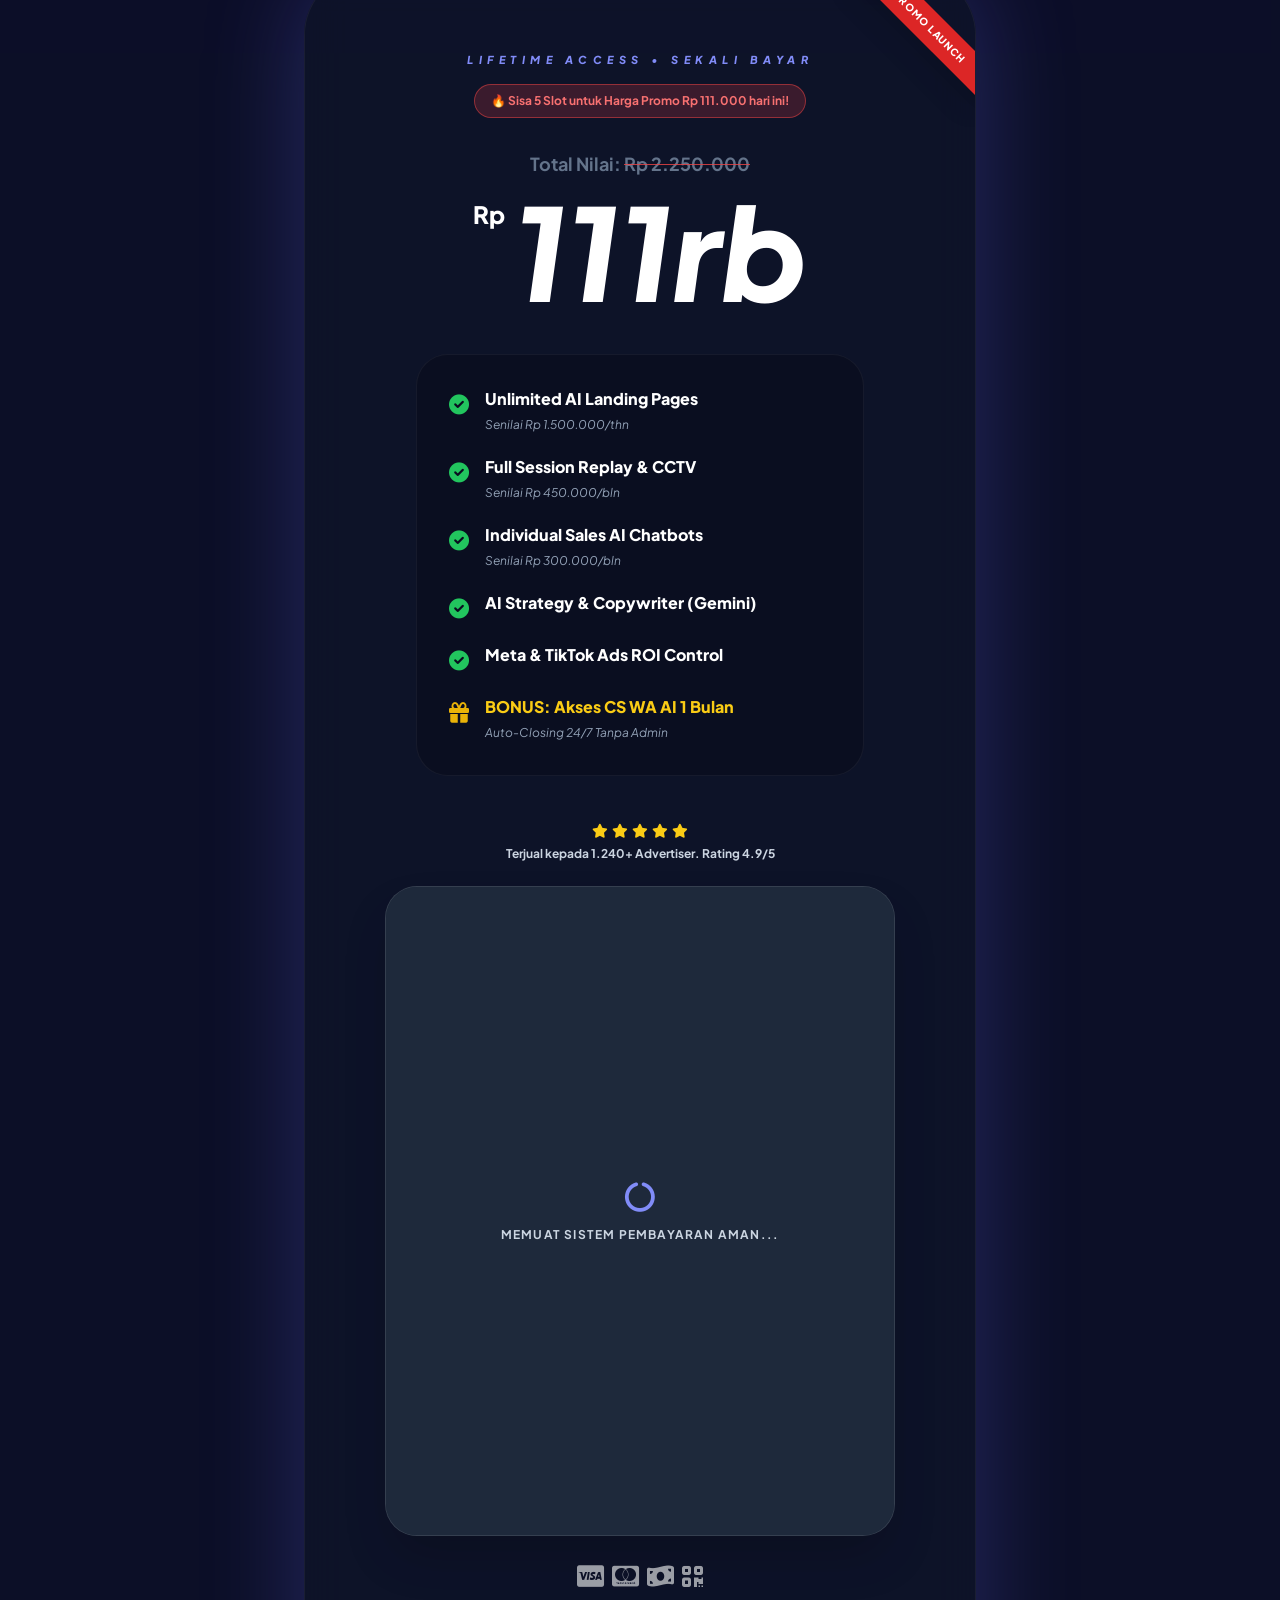
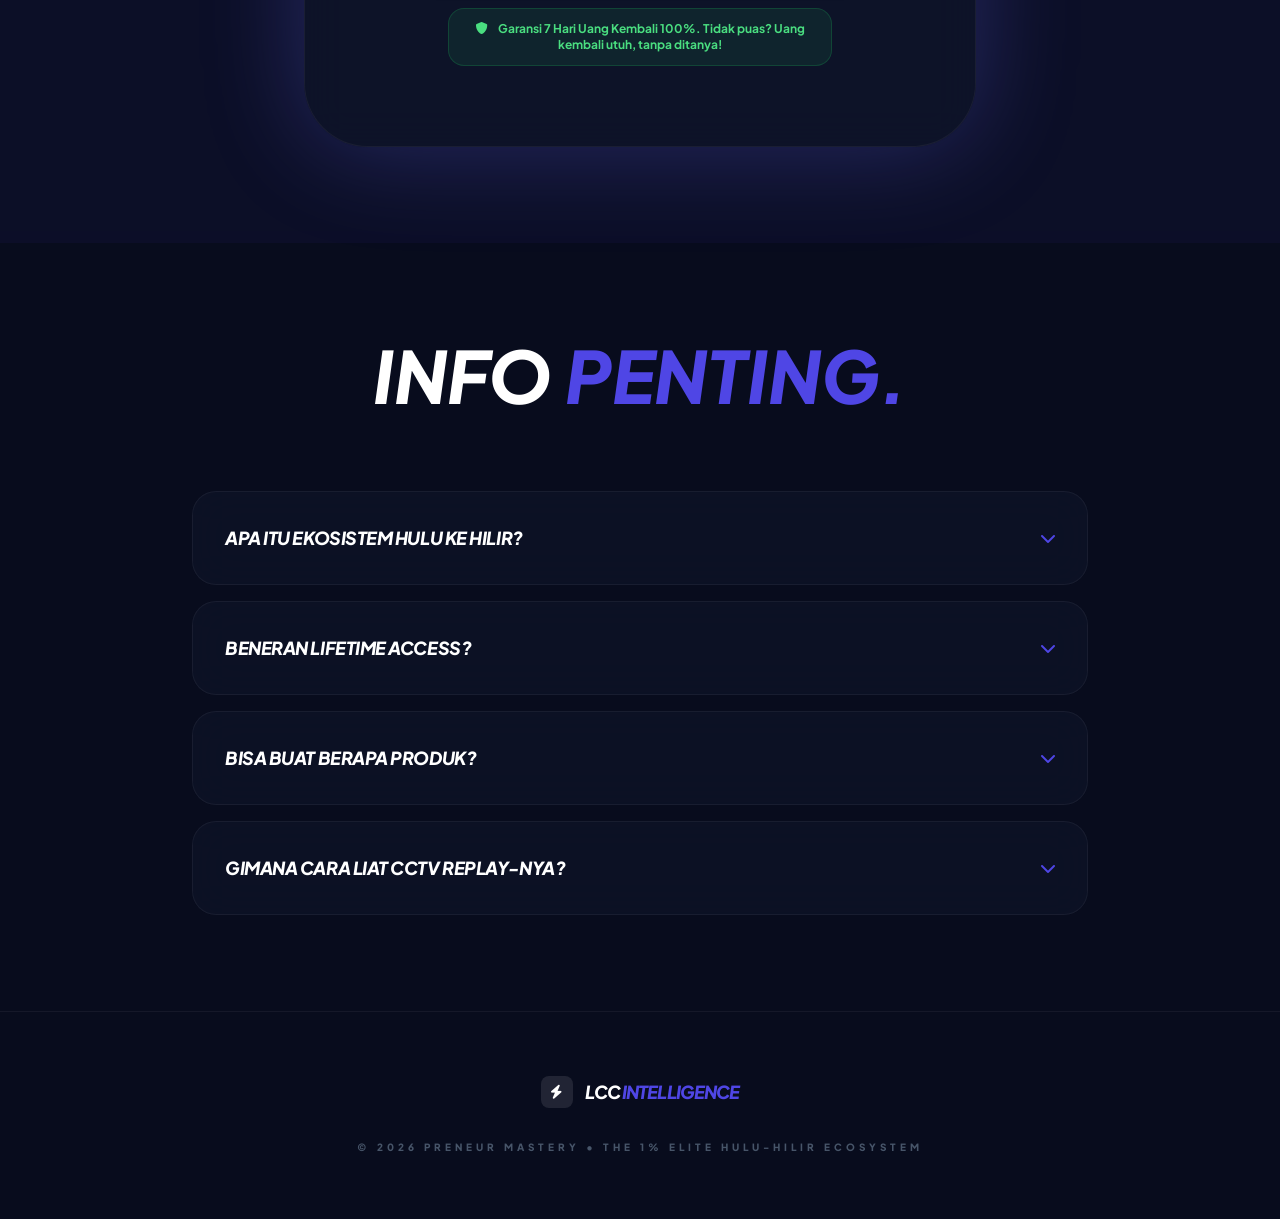
==== commit ba59abe9: "UI: Update Midtrans embedded iframe placeholder to match dark theme" ====
--- a/experiment/index.html
+++ b/experiment/index.html
@@ -642,10 +642,10 @@
                     <p class="text-slate-300 text-xs font-bold">Terjual kepada 1.240+ Advertiser. Rating 4.9/5</p>
                 </div>
 
-                <div id="midtrans-iframe-container" class="w-full rounded-[32px] overflow-hidden border border-white/10 bg-[#f8fafc] relative shadow-2xl transition-all" style="height: 650px;">
-                    <div class="absolute inset-0 flex flex-col items-center justify-center text-slate-800 z-0 bg-[#f8fafc]">
-                        <i class="fas fa-circle-notch fa-spin text-3xl mb-3 text-indigo-600"></i>
-                        <span class="text-xs uppercase font-bold tracking-widest text-slate-500">Memuat Sistem Pembayaran Aman...</span>
+                <div id="midtrans-iframe-container" class="w-full rounded-[32px] overflow-hidden border border-white/10 bg-[#1e293b] relative shadow-2xl transition-all" style="height: 650px;">
+                    <div class="absolute inset-0 flex flex-col items-center justify-center text-white z-0 bg-[#1e293b]">
+                        <i class="fas fa-circle-notch fa-spin text-3xl mb-3 text-indigo-400"></i>
+                        <span class="text-xs uppercase font-bold tracking-widest text-slate-300">Memuat Sistem Pembayaran Aman...</span>
                     </div>
                     <iframe id="payment-frame" class="w-full h-full border-none relative z-10" src="https://app.midtrans.com/payment-links/703a2031-2a64-422d-b3fd-f253889bf8d7" allow="payment"></iframe>
                 </div>
--- a/experiment/style.css
+++ b/experiment/style.css
@@ -644,6 +644,10 @@
   z-index: -10;
 }
 
+.z-0 {
+  z-index: 0;
+}
+
 .z-10 {
   z-index: 10;
 }
@@ -1193,6 +1197,11 @@
 .bg-\[\#0f172a\] {
   --tw-bg-opacity: 1;
   background-color: rgb(15 23 42 / var(--tw-bg-opacity));
+}
+
+.bg-\[\#1e293b\] {
+  --tw-bg-opacity: 1;
+  background-color: rgb(30 41 59 / var(--tw-bg-opacity));
 }
 
 .bg-black\/20 {
